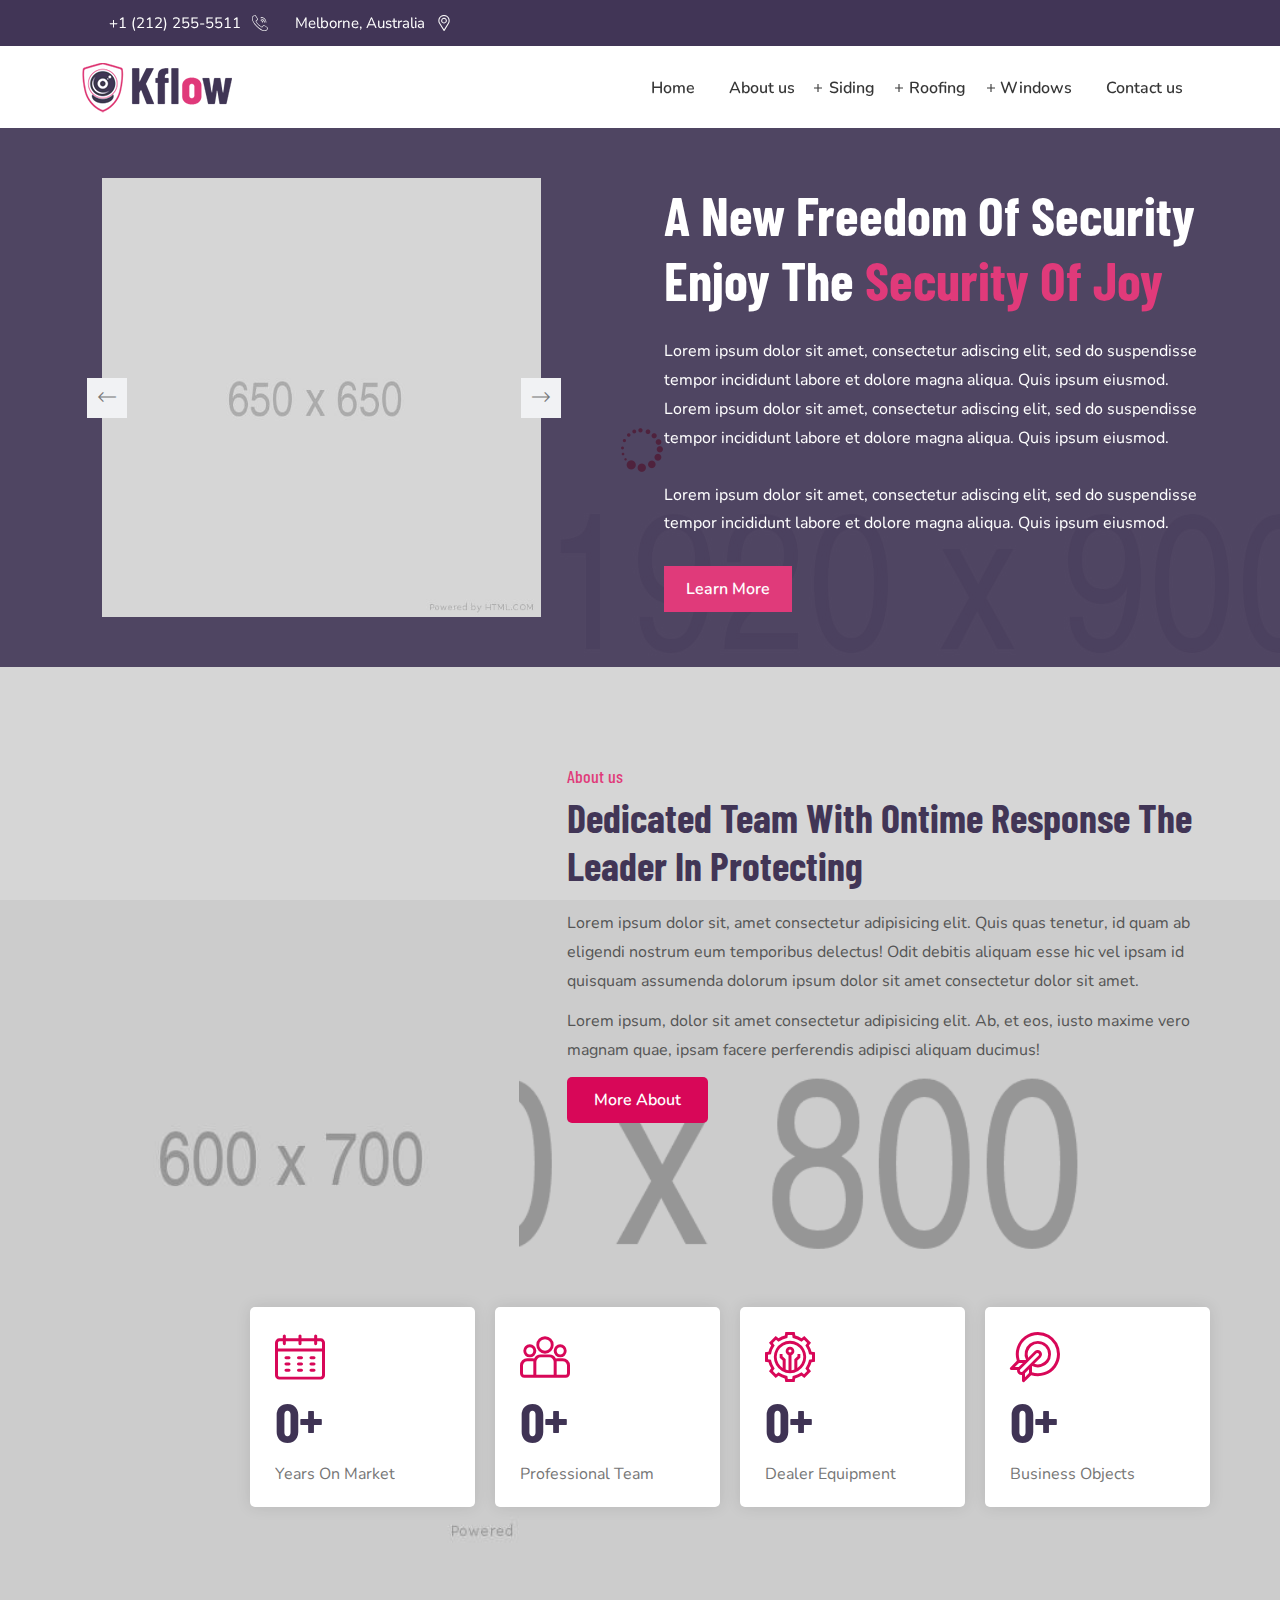
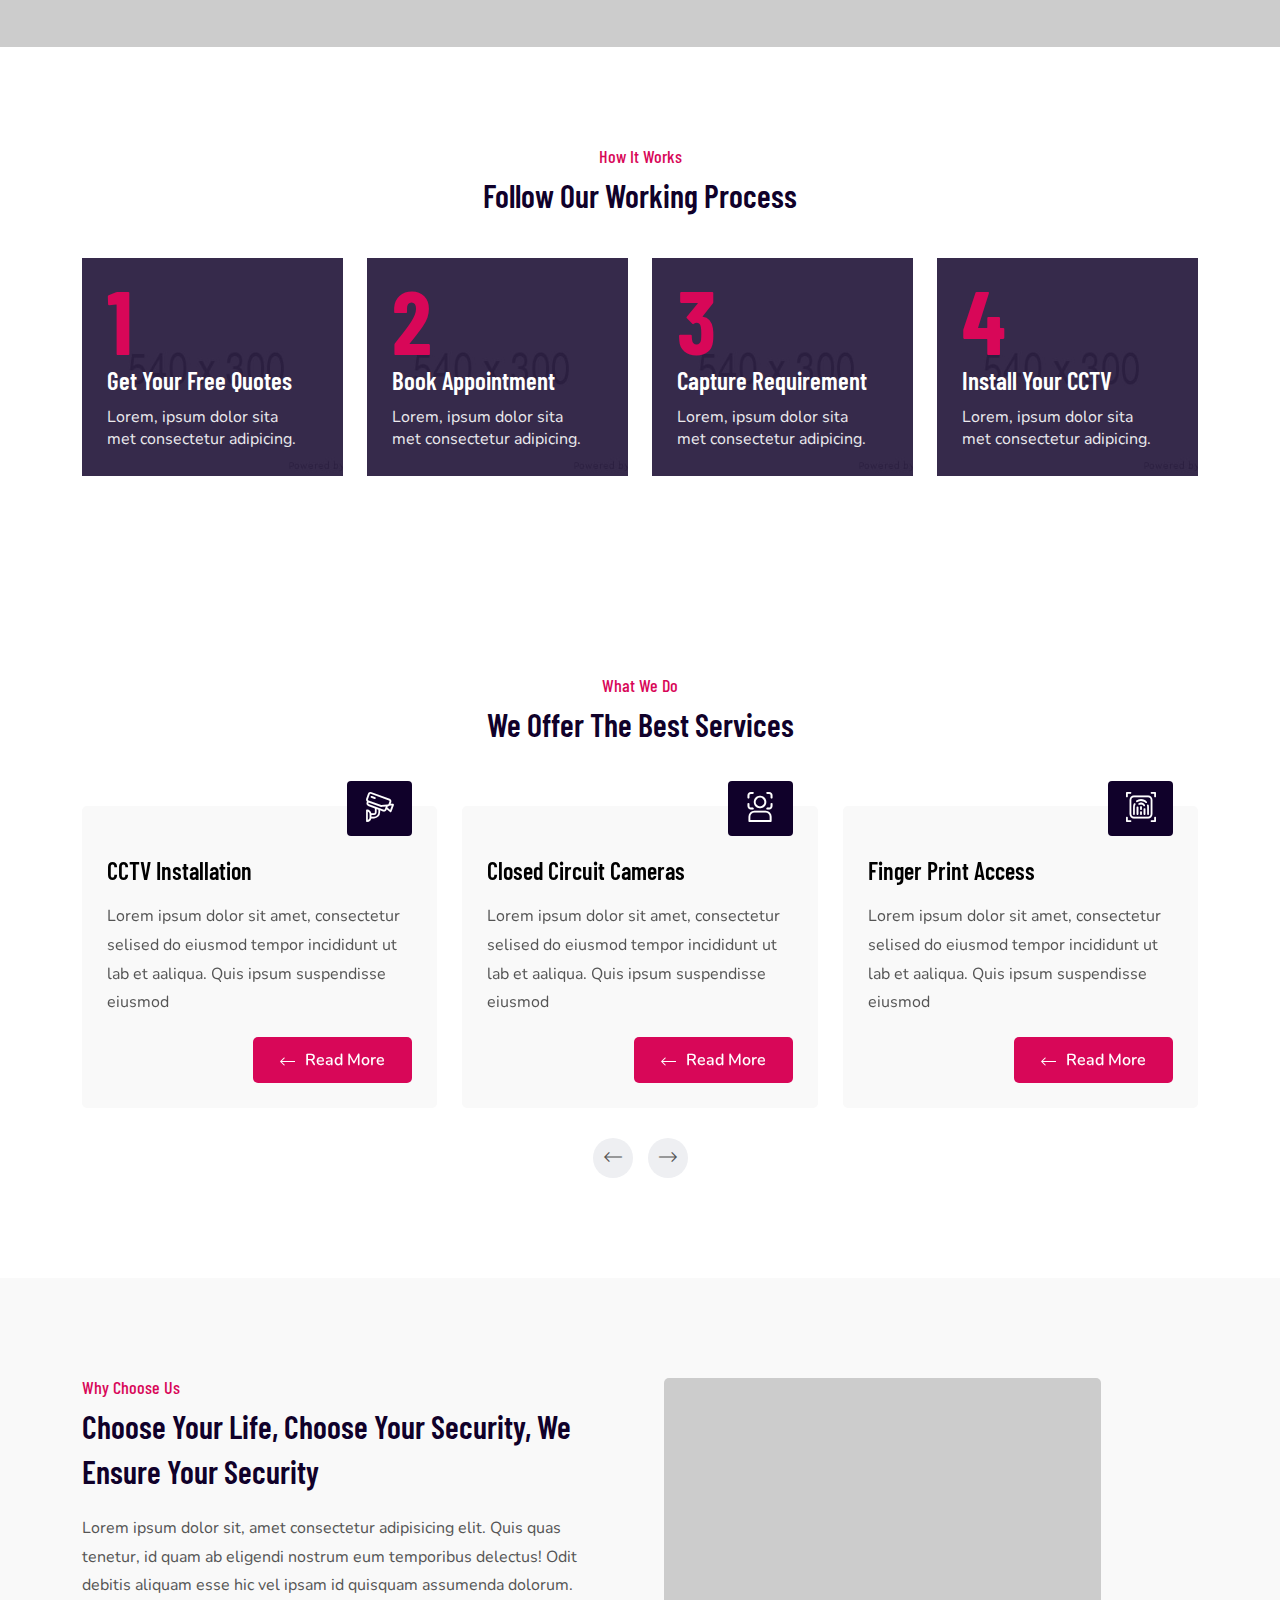
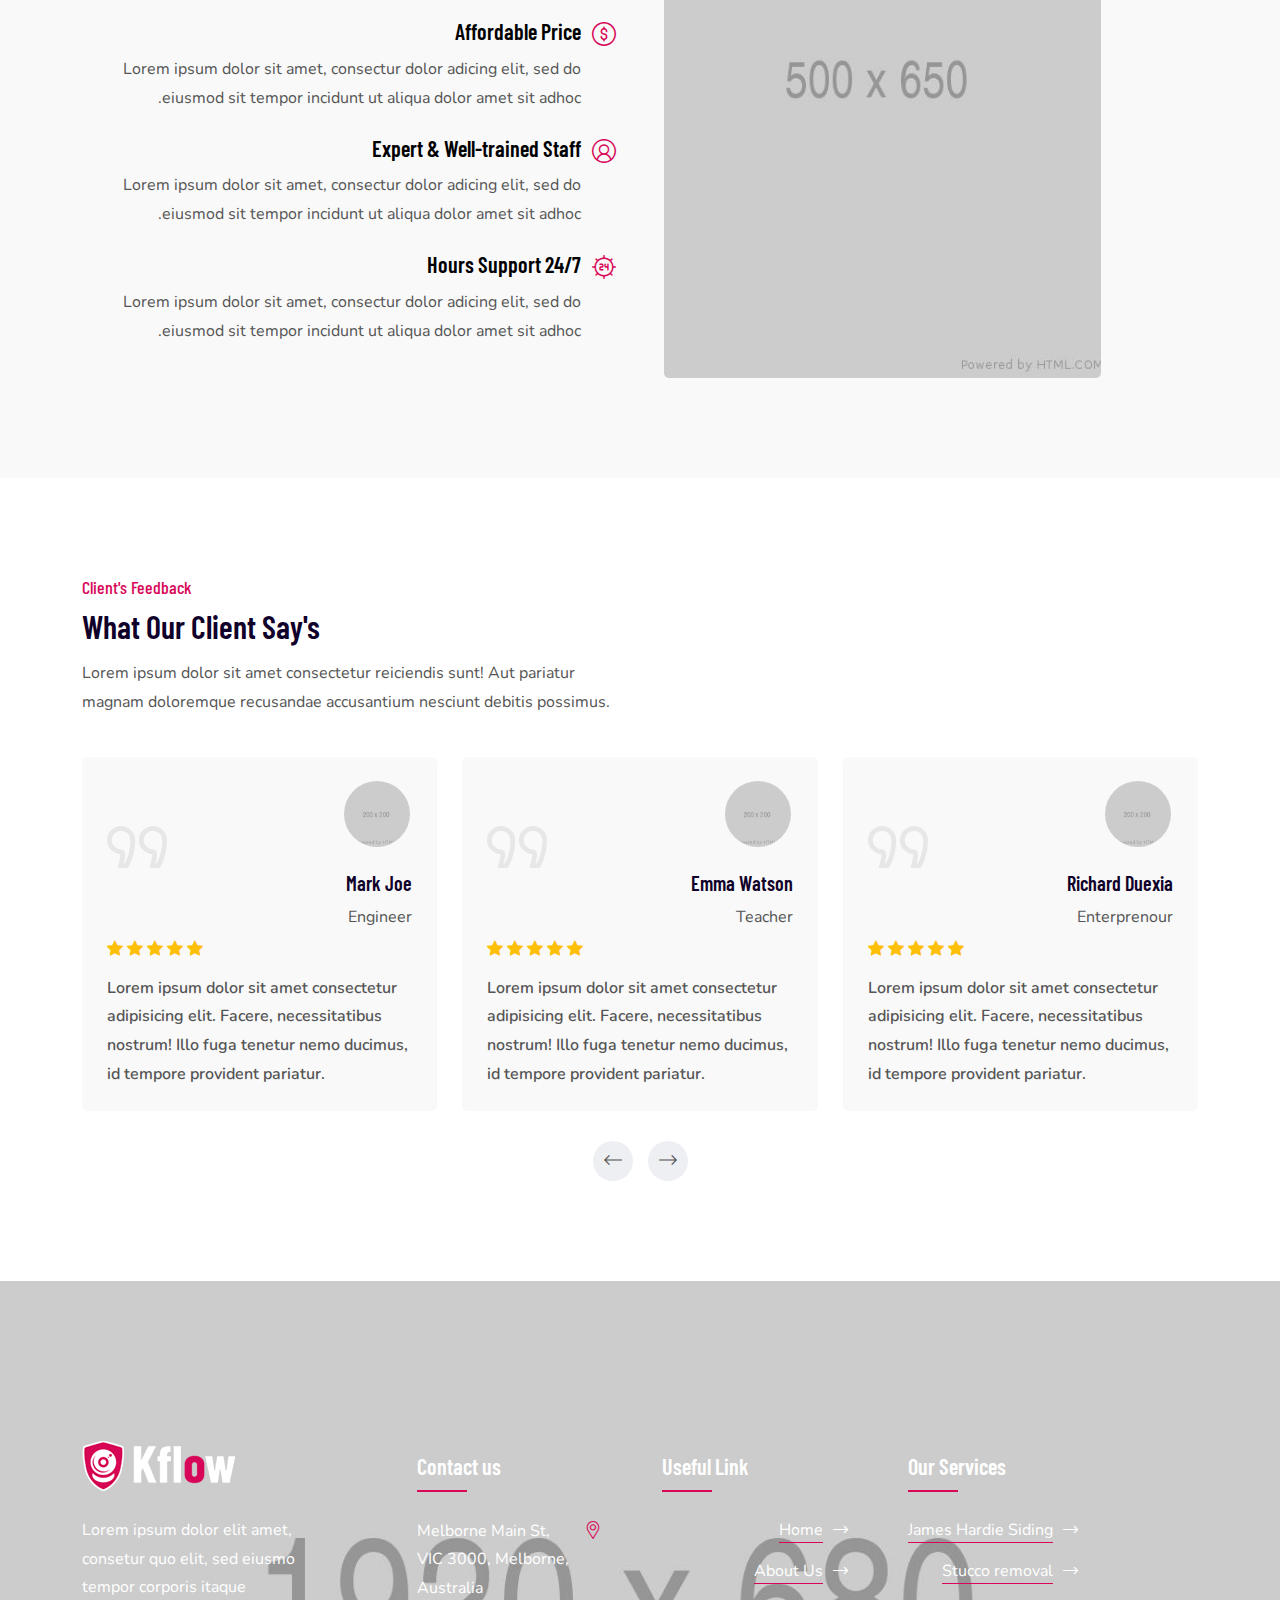
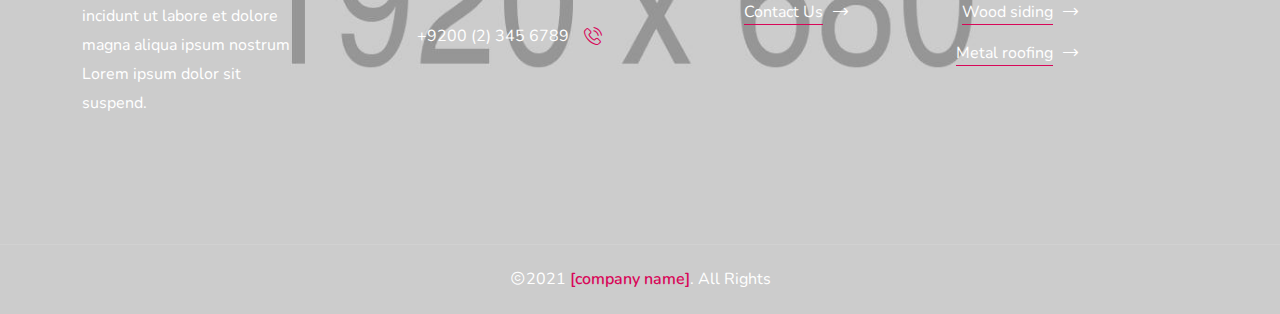
==== index.html @ 16242806 "ghddrb" ====
<!DOCTYPE html>
<html lang="ar" dir="ltl">

<head>
    <!-- Required meta tags -->
    <meta charset="utf-8">
    <meta name="viewport" content="width=device-width, initial-scale=1">
    <meta name="robots" content="noindex, nofollow" />
    <!-- Link of CSS files -->
    <link rel="stylesheet" href="assets/css/bootstrap.rtl.min.css">
    <link rel="stylesheet" href="assets/css/line-awesome.min.css">
    <link rel="stylesheet" href="assets/css/flaticon.css">
    <link rel="stylesheet" href="assets/css/owl.carousel.min.css">
    <link rel="stylesheet" href="assets/css/swiper-min.css">
    <link rel="stylesheet" href="assets/css/odometer.css">
    <link rel="stylesheet" href="assets/css/magnific-popup.css">
    <link rel="stylesheet" href="assets/css/fancybox.css">
    <link rel="stylesheet" href="assets/css/aos.css">
    <link rel="stylesheet" href="assets/css/style.css">
    <link rel="stylesheet" href="assets/css/header.css">
    <link rel="stylesheet" href="assets/css/responsive.css">
    <link rel="stylesheet" href="assets/css/rtl.css">
    <title>Kflow - Security & CCTV HTML Template</title>
    <link rel="icon" type="image/png" href="assets/img/favicon.png">
</head>

<body>
    <!--Preloader starts-->
    <div class="preloader js-preloader">
        <img src="assets/img/preloader.gif" alt="Image">
    </div>
    <!--Preloader ends-->

    <!-- page wrapper Start -->
    <div class="page-wrapper ">

        <!-- Header Section Start -->
        <header class="header-wrap style1">
            <div class="header-top bg-russian">
                <div class="container">
                    <div class="close-header-top xl-none">
                        <button type="button"><i class="las la-times"></i></button>
                    </div>
                    <div class="row align-items-center">
                        <div class="col-xl-6 col-lg-12">
                            <div class="header-top-left">
                                <div class="contact-item">

                                    <a href="tel:12122555511">+1 (212) 255-5511</a>
                                    <i class="flaticon-call"></i>
                                </div>
                                <div class="contact-item">

                                    <a href="mailto:contact@kflow.com">Melborne, Australia</a>
                                    <i class="flaticon-placeholder"></i>
                                </div>

                            </div>
                        </div>

                    </div>
                </div>
            </div>
            <div class="container ">
                <div class="header-bottom">
                    <div class="row align-items-center">
                        <div class="col-xl-2 col-lg-6 col-md-6 col-5">
                            <a href="index.html" class="logo"><img src="assets/img/logo.png" alt="Image"></a>
                        </div>
                        <div class="col-xl-10 col-lg-6 col-md-6 col-7">
                            <div class="header-bottom-right">
                                <div class="main-menu-wrap">
                                    <div class="menu-close xl-none">
                                        <a href="javascript:void(0)"><i class="las la-times"></i></a>
                                    </div>
                                    <div id="menu">
                                        <ul class="main-menu list-style">


                                            <li>
                                                <a href="index.html">Home</a>
                                            </li>
                                            <li>
                                                <a href="about_us.html">About us</a>
                                            </li>
                                            <li class="has-children">
                                                <a href="#">Siding</a>
                                                <ul class="sub-menu list-style">
                                                    <li>
                                                        <a href="james_hardie_siding.html">James Hardie Siding</a>
                                                    </li>
                                                    <li>
                                                        <a href="stucco_removal.html">Stucco removal</a>
                                                    </li>
                                                    <li>
                                                        <a href="wood_siding.html">Wood siding</a>
                                                    </li>

                                                </ul>
                                            </li>
                                            <li class="has-children">
                                                <a href="#">Roofing</a>
                                                <ul class="sub-menu list-style">
                                                    <li>
                                                        <a href="metal_roofing.html">Metal roofing</a>
                                                    </li>
                                                    <li>
                                                        <a href="asphalt_shingles_roofing.html">Asphalt shingles
                                                            roofing</a>
                                                    </li>
                                                    <li>
                                                        <a href="synthetic_slate_roofing.html">Synthetic slate
                                                            roofing</a>
                                                    </li>
                                                </ul>
                                            </li>
                                            <li class="has-children">
                                                <a href="#">Windows</a>
                                                <ul class="sub-menu list-style">
                                                    <li>
                                                        <a href="fiberglass_windows.html">Fiberglass windows</a>
                                                    </li>

                                                </ul>
                                            </li>




                                            <li>
                                                <a href="contact_us.html">Contact us</a>
                                            </li>



                                        </ul>
                                    </div>
                                </div>
                            </div>
                            <div class="mobile-bar-wrap">
                                <div class="mobile-menu xl-none">
                                    <a href="javascript:void(0)"><i class="las la-bars"></i></a>
                                </div>
                            </div>
                        </div>

                    </div>
                </div>
            </div>
        </header>
        <!-- Hero section start -->
        <section class="hero-wrap style2 hero-bg-2">
            <div class="overlay op-9 bg-russian"></div>
            <div class="container pos-rel">

                <div class="row gx-5 align-items-center">

                    <div class="col-lg-6">
                        <div class="hero-slider-two owl-carousel">
                            <div class="item">
                                <div class="hero-img">
                                    <img src="assets/img/hero/hero-slider-9.jpg" alt="Image">
                                </div>
                            </div>
                            <div class="item">
                                <div class="hero-img">
                                    <img src="assets/img/hero/hero-slider-11.jpg" alt="Image">
                                </div>
                            </div>
                            <div class="item">
                                <div class="hero-img">
                                    <img src="assets/img/hero/hero-slider-10.jpg" alt="Image">
                                </div>
                            </div>
                        </div>
                    </div>
                    <div class="col-lg-6">
                        <div class="hero-content">
                            <p class="slider" data-aos="fade-up" data-aos-duration="1000" data-aos-delay="500">A New Freedom Of
                                Security Enjoy The <span>Security Of Joy</span></p>
                            <p data-aos="fade-up" data-aos-duration="1000" data-aos-delay="800">
                            Lorem ipsum dolor sit amet, consectetur adiscing elit, sed do suspendisse tempor incididunt labore et dolore magna aliqua. Quis ipsum eiusmod. 
                            Lorem ipsum dolor sit amet, consectetur adiscing elit, sed do suspendisse tempor incididunt labore et dolore magna aliqua. Quis ipsum eiusmod. 
                            </p>
                            <p data-aos="fade-up" data-aos-duration="1000" data-aos-delay="800">
                                Lorem ipsum dolor sit amet, consectetur adiscing elit, sed do suspendisse tempor incididunt labore et dolore magna aliqua. Quis ipsum eiusmod. 
                                </p>
                            <a href="about.html" class="btn style1" data-aos="fade-up" data-aos-duration="1000"
                                data-aos-delay="1200"><span>Learn More</span> </a>
                        </div>
                    </div>
                </div>

            </div>
        </section>
        <!-- Hero section end -->

        <!-- About Section start -->
        <section class="about-wrap style3 ptb-100 bg-f about-bg-1">
            <div class="container pos-rel">
                <div class="row gx-5">
                    <div class="col-xl-5">
                        <div class="about-img-wrap">
                            <div class="about-img-5 bg-f"></div>
                        </div>
                    </div>
                    <div class="col-xl-7">
                        <div class="about-content">
                            <div class="content-title style1 mb-20">
                                <span>About us</span>
                                <h1>Dedicated Team With Ontime Response The Leader In Protecting</h1>
                            </div>
                            <p>Lorem ipsum dolor sit, amet consectetur adipisicing elit. Quis quas tenetur, id quam ab
                                eligendi nostrum eum temporibus delectus! Odit debitis aliquam esse hic vel ipsam id
                                quisquam assumenda dolorum ipsum dolor sit amet consectetur dolor sit amet.</p>
                            <p>Lorem ipsum, dolor sit amet consectetur adipisicing elit. Ab, et eos, iusto maxime vero
                                magnam quae, ipsam facere perferendis adipisci aliquam ducimus!</p>

                            <a href="about.html" class="btn style3"><span>More About</span> </a>
                        </div>
                    </div>
                </div>
                <div class="counter-box">
                    <div class="counter-card style2">
                        <span class="counter-icon "><i class="flaticon-calendar-2"></i></span>
                        <div class="counter-info">
                            <p class="number"><span class="odometer" data-count="16">00</span><span class="target">+</span> </p>
                            <p>Years On Market</p>
                        </div>
                    </div>
                    <div class="counter-card style2">
                        <span class="counter-icon bg-overlay"><i class="flaticon-group"></i></span>
                        <div class="counter-info">
                            <p class="number"><span class="odometer" data-count="120">00</span><span class="target">+</span> </p>
                            <p>Professional Team</p>
                        </div>
                    </div>
                    <div class="counter-card style2">
                        <span class="counter-icon bg-overlay"><i class="flaticon-technology"></i></span>
                        <div class="counter-info">
                            <p class="number"><span class="odometer" data-count="850">00</span><span class="target">+</span> </p>
                            <p>Dealer Equipment </p>
                        </div>
                    </div>
                    <div class="counter-card style2">
                        <span class="counter-icon bg-overlay"><i class="flaticon-target"></i></span>
                        <div class="counter-info">
                            <p class="number"><span class="odometer" data-count="600">00</span><span class="target">+</span> </p>
                            <p>Business Objects</p>
                        </div>
                    </div>
                </div>
            </div>
        </section>
        <!-- About Section end -->
        <!-- Process Section Start -->
        <section class="process-wrap pt-100 pb-75">
            <div class="container">
                <div class="section-title style1 text-center mb-40">
                    <span>How It Works</span>
                    <h2>Follow Our Working Process</h2>
                </div>
                <div class="row justify-content-center">
                    <div class="col-xl-3 col-lg-6 col-md-6">
                        <div class="process-card bg-f process-bg-1">
                            <span class="process-count">1</span>
                            <div class="process-info">
                                <h3>Get Your Free Quotes</h3>
                                <p>Lorem, ipsum dolor sita met consectetur adipicing.</p>
                            </div>
                        </div>
                    </div>
                    <div class="col-xl-3 col-lg-6 col-md-6">
                        <div class="process-card bg-f process-bg-2">
                            <span class="process-count">2</span>
                            <div class="process-info">
                                <h3>Book Appointment</h3>
                                <p>Lorem, ipsum dolor sita met consectetur adipicing.</p>
                            </div>
                        </div>
                    </div>
                    <div class="col-xl-3 col-lg-6 col-md-6">
                        <div class="process-card bg-f process-bg-3">
                            <span class="process-count">3</span>
                            <div class="process-info">
                                <h3>Capture Requirement</h3>
                                <p>Lorem, ipsum dolor sita met consectetur adipicing.</p>
                            </div>
                        </div>
                    </div>
                    <div class="col-xl-3 col-lg-6 col-md-6">
                        <div class="process-card bg-f process-bg-4">
                            <span class="process-count">4</span>
                            <div class="process-info">
                                <h3>Install Your CCTV</h3>
                                <p>Lorem, ipsum dolor sita met consectetur adipicing.</p>
                            </div>
                        </div>
                    </div>
                </div>
            </div>
        </section>
        <!-- Process Section End -->
        <!-- Service  Section Start -->
        <section class="service-wrap ptb-100">
            <div class="container">
                <div class="section-title style1 text-center mb-10">
                    <span>What We Do</span>
                    <h2>We Offer The Best Services</h2>
                </div>
                <div class="row justify-content-center">
                    <div class="col-md-12">
                        <div class="service-slider-three owl-carousel">
                            <div class="item">
                                <div class="service-card style3">
                                    <div class="service-info">
                                        <span class="service-icon">
                                            <i class="flaticon-finger-print"></i>
                                        </span>
                                        <h3 class="service-title"><a href="service-details.html">Finger Print
                                                Access</a></h3>
                                        <p>Lorem ipsum dolor sit amet, consectetur selised do eiusmod tempor
                                            incididunt ut lab
                                            et aaliqua. Quis ipsum suspendisse eiusmod</p>
                                        <a href="service-details.html" class="btn style3"><span>Read More</span> <i
                                                class="flaticon-left-arrow-3"></i></a>
                                    </div>
                                </div>
                            </div>
                            <div class="item">
                                <div class="service-card style3">
                                    <div class="service-info">
                                        <span class="service-icon">
                                            <i class="flaticon-face"></i>
                                        </span>
                                        <h3 class="service-title"><a href="service-details.html">Closed Circuit
                                                Cameras</a></h3>
                                        <p>Lorem ipsum dolor sit amet, consectetur selised do eiusmod tempor incididunt
                                            ut lab
                                            et aaliqua. Quis ipsum suspendisse eiusmod</p>
                                        <a href="service-details.html" class="btn style3"><span>Read More</span> <i
                                                class="flaticon-left-arrow-3"></i></a>
                                    </div>
                                </div>
                            </div>
                            <div class="item">
                                <div class="service-card style3">
                                    <div class="service-info">
                                        <span class="service-icon">
                                            <i class="flaticon-cctv"></i>
                                        </span>
                                        <h3 class="service-title"><a href="service-details.html">CCTV Installation</a>
                                        </h3>
                                        <p>Lorem ipsum dolor sit amet, consectetur selised do eiusmod tempor incididunt
                                            ut lab
                                            et aaliqua. Quis ipsum suspendisse eiusmod</p>
                                        <a href="service-details.html" class="btn style3"><span>Read More</span> <i
                                                class="flaticon-left-arrow-3"></i></a>
                                    </div>
                                </div>
                            </div>
                            <div class="item">
                                <div class="service-card style3">
                                    <div class="service-info">
                                        <span class="service-icon">
                                            <i class="flaticon-home-1"></i>
                                        </span>
                                        <h3 class="service-title"><a href="service-details.html">Smart Home System</a>
                                        </h3>
                                        <p>Lorem ipsum dolor sit amet, consectetur selised do eiusmod tempor
                                            incididunt
                                            ut lab
                                            et aaliqua. Quis ipsum suspendisse.</p>
                                        <a href="service-details.html" class="btn style3"><span>Read More</span> <i
                                                class="flaticon-left-arrow-3"></i></a>
                                    </div>
                                </div>
                            </div>
                            <div class="item">
                                <div class="service-card style3">
                                    <div class="service-info">
                                        <span class="service-icon">
                                            <i class="flaticon-shield"></i>
                                        </span>
                                        <h3 class="service-title"><a href="service-details.html">Security
                                                Consulting</a>
                                        </h3>
                                        <p>Lorem ipsum dolor sit amet, consectetur selised do eiusmod tempor
                                            incididunt
                                            ut lab
                                            et aaliqua. Quis ipsum suspendisse.</p>
                                        <a href="service-details.html" class="btn style3"><span>Read More</span> <i
                                                class="flaticon-left-arrow-3"></i></a>
                                    </div>
                                </div>
                            </div>
                            <div class="item">
                                <div class="service-card style3">
                                    <div class="service-info">
                                        <span class="service-icon">
                                            <i class="flaticon-analytics"></i>
                                        </span>
                                        <h3 class="service-title"><a href="service-details.html">Video Analytics
                                                System</a>
                                        </h3>
                                        <p>Lorem ipsum dolor sit amet, consectetur selised do eiusmod tempor
                                            incididunt
                                            ut lab
                                            et aaliqua. Quis ipsum suspendisse.</p>
                                        <a href="service-details.html" class="btn style3"><span>Read More</span> <i
                                                class="flaticon-left-arrow-3"></i></a>
                                    </div>
                                </div>
                            </div>
                        </div>
                    </div>
                </div>
            </div>
        </section>
        <!-- Service  Section End -->



        <!-- Why Choose Us  section start -->
        <section class="why-choose-wrap style3 ptb-100 bg-albastor">
            <div class="container pos-rel">
                <div class="row gx-5 ">
                    <div class="col-xl-6">
                        <div class="wh-content">
                            <div class="content-title style1 mb-20">
                                <span>Why Choose Us</span>
                                <h2>Choose Your Life, Choose Your Security, We Ensure Your Security</h2>
                            </div>
                            <p>Lorem ipsum dolor sit, amet consectetur adipisicing elit. Quis quas tenetur, id quam ab
                                eligendi nostrum eum temporibus delectus! Odit debitis aliquam esse hic vel ipsam id
                                quisquam assumenda dolorum.</p>
                            <ul class="feature-list style1 list-style">
                                <li><span><i class="flaticon-dollar"></i></span>
                                    <h3><a href="pricing-plan.html">Affordable Price</a></h3>
                                    <p>Lorem ipsum dolor sit amet, consectur dolor adicing elit, sed do eiusmod sit
                                        tempor
                                        incidunt ut aliqua dolor amet sit adhoc.</p>
                                </li>
                                <li><span><i class="flaticon-user-3"></i></span>
                                    <h3><a href="team.html">Expert &amp; Well-trained Staff</a></h3>
                                    <p>Lorem ipsum dolor sit amet, consectur dolor adicing elit, sed do eiusmod sit
                                        tempor
                                        incidunt ut aliqua dolor amet sit adhoc.</p>
                                </li>
                                <li><span><i class="flaticon-support-1"></i></span>
                                    <h3><a href="contact.html">24/7 Hours Support</a></h3>
                                    <p>Lorem ipsum dolor sit amet, consectur dolor adicing elit, sed do eiusmod sit
                                        tempor
                                        incidunt ut aliqua dolor amet sit adhoc.</p>
                                </li>
                            </ul>
                        </div>
                    </div>
                    <div class="col-xl-5 ">
                        <div class="wh-img-wrap">
                            <div class="wh-img-5 bg-f"></div>
                        </div>
                    </div>
                </div>

            </div>
        </section>
        <!-- Why Choose Us  section end -->





        <!-- Testimonial-section start -->
        <section class="testimonial-wrap ptb-100">
            <div class="container">
                <div class="row align-items-end mb-40">
                    <div class="col-xl-6 col-lg-8 col-md-8">
                        <div class="section-title style1  ">
                            <span>Client's Feedback</span>
                            <h2>What Our Client Say's</h2>
                            <p>Lorem ipsum dolor sit amet consectetur reiciendis sunt! Aut
                                pariatur magnam doloremque recusandae accusantium nesciunt debitis possimus.</p>
                        </div>
                    </div>

                </div>
                <div class="row">
                    <div class="col-md-12">
                        <div class="testimonial-slider-three owl-carousel">
                            <div class="item">
                                <div class="testimonial-item style3">
                                    <span class="quote-icon"><i class="flaticon-right-quote"></i></span>
                                    <div class="client-img">
                                        <img src="assets/img/testimonials/client-1.jpg" alt="Image">
                                    </div>
                                    <div class="client-info">
                                        <p>Richard Duexia</p>
                                        <span>Enterprenour</span>
                                        <ul class="ratings list-style">
                                            <li><i class="flaticon-star-1"></i></li>
                                            <li><i class="flaticon-star-1"></i></li>
                                            <li><i class="flaticon-star-1"></i></li>
                                            <li><i class="flaticon-star-1"></i></li>
                                            <li><i class="flaticon-star-1"></i></li>
                                        </ul>
                                    </div>
                                    <p class="client-quote">Lorem ipsum dolor sit amet consectetur adipisicing elit.
                                        Facere, necessitatibus nostrum! Illo fuga tenetur nemo ducimus, id tempore
                                        provident pariatur.</p>
                                </div>
                            </div>
                            <div class="item">
                                <div class="testimonial-item style3">
                                    <span class="quote-icon"><i class="flaticon-right-quote"></i></span>
                                    <div class="client-img">
                                        <img src="assets/img/testimonials/client-2.jpg" alt="Image">
                                    </div>
                                    <div class="client-info">
                                        <p>Emma Watson</p>
                                        <span>Teacher</span>
                                        <ul class="ratings list-style">
                                            <li><i class="flaticon-star-1"></i></li>
                                            <li><i class="flaticon-star-1"></i></li>
                                            <li><i class="flaticon-star-1"></i></li>
                                            <li><i class="flaticon-star-1"></i></li>
                                            <li><i class="flaticon-star-1"></i></li>
                                        </ul>
                                    </div>
                                    <p class="client-quote">Lorem ipsum dolor sit amet consectetur adipisicing elit.
                                        Facere, necessitatibus nostrum! Illo fuga tenetur nemo ducimus, id tempore
                                        provident pariatur.</p>
                                </div>
                            </div>
                            <div class="item">
                                <div class="testimonial-item style3">
                                    <span class="quote-icon"><i class="flaticon-right-quote"></i></span>
                                    <div class="client-img">
                                        <img src="assets/img/testimonials/client-3.jpg" alt="Image">
                                    </div>
                                    <div class="client-info">
                                        <p>Mark Joe</p>
                                        <span>Engineer</span>
                                        <ul class="ratings list-style">
                                            <li><i class="flaticon-star-1"></i></li>
                                            <li><i class="flaticon-star-1"></i></li>
                                            <li><i class="flaticon-star-1"></i></li>
                                            <li><i class="flaticon-star-1"></i></li>
                                            <li><i class="flaticon-star-1"></i></li>
                                        </ul>
                                    </div>
                                    <p class="client-quote">Lorem ipsum dolor sit amet consectetur adipisicing elit.
                                        Facere, necessitatibus nostrum! Illo fuga tenetur nemo ducimus, id tempore
                                        provident pariatur.</p>
                                </div>
                            </div>
                            <div class="item">
                                <div class="testimonial-item style3">
                                    <span class="quote-icon"><i class="flaticon-right-quote"></i></span>
                                    <div class="client-img">
                                        <img src="assets/img/testimonials/client-4.jpg" alt="Image">
                                    </div>
                                    <div class="client-info">
                                        <p>Liaya Duexia</p>
                                        <span>Housewife</span>
                                        <ul class="ratings list-style">
                                            <li><i class="flaticon-star-1"></i></li>
                                            <li><i class="flaticon-star-1"></i></li>
                                            <li><i class="flaticon-star-1"></i></li>
                                            <li><i class="flaticon-star-1"></i></li>
                                            <li><i class="flaticon-star-1"></i></li>
                                        </ul>
                                    </div>
                                    <p class="client-quote">Lorem ipsum dolor sit amet consectetur adipisicing elit.
                                        Facere, necessitatibus nostrum! Illo fuga tenetur nemo ducimus, id tempore
                                        provident pariatur.</p>
                                </div>
                            </div>
                            <div class="item">
                                <div class="testimonial-item style3">
                                    <span class="quote-icon"><i class="flaticon-right-quote"></i></span>
                                    <div class="client-img">
                                        <img src="assets/img/testimonials/client-5.jpg" alt="Image">
                                    </div>
                                    <div class="client-info">
                                        <p>Robin Wilson</p>
                                        <span>Engineer</span>
                                        <ul class="ratings list-style">
                                            <li><i class="flaticon-star-1"></i></li>
                                            <li><i class="flaticon-star-1"></i></li>
                                            <li><i class="flaticon-star-1"></i></li>
                                            <li><i class="flaticon-star-1"></i></li>
                                            <li><i class="flaticon-star-1"></i></li>
                                        </ul>
                                    </div>
                                    <p class="client-quote">Lorem ipsum dolor sit amet consectetur adipisicing elit.
                                        Facere, necessitatibus nostrum! Illo fuga tenetur nemo ducimus, id tempore
                                        provident pariatur.</p>
                                </div>
                            </div>
                            <div class="item">
                                <div class="testimonial-item style3">
                                    <span class="quote-icon"><i class="flaticon-right-quote"></i></span>
                                    <div class="client-img">
                                        <img src="assets/img/testimonials/client-4.jpg" alt="Image">
                                    </div>
                                    <div class="client-info">
                                        <p>Liaya Duexia</p>
                                        <span>Beautician</span>
                                        <ul class="ratings list-style">
                                            <li><i class="flaticon-star-1"></i></li>
                                            <li><i class="flaticon-star-1"></i></li>
                                            <li><i class="flaticon-star-1"></i></li>
                                            <li><i class="flaticon-star-1"></i></li>
                                            <li><i class="flaticon-star-1"></i></li>
                                        </ul>
                                    </div>
                                    <p class="client-quote">Lorem ipsum dolor sit amet consectetur adipisicing elit.
                                        Facere, necessitatibus nostrum! Illo fuga tenetur nemo ducimus, id tempore
                                        provident pariatur.</p>
                                </div>
                            </div>
                        </div>
                    </div>
                </div>
            </div>
        </section>
        <!-- Testimonial-section end -->







            <!-- Footer Section Start -->
            <footer class="footer-wrap bg-f footer-bg-1">
                <div class="footer-top pb-70">
                    <div class="container">
                        <div class="row">
                            <div class="col-md-12">
                                <div class="footer-widget-wrap">
                                    <div class="footer-widget">
                                        <a href="index.html" class="footer-logo"><img src="assets/img/logo-white.png"
                                                alt="Image"></a>
                                        <p class="comp-desc">
                                            Lorem ipsum dolor elit amet, consetur quo elit, sed eiusmo tempor corporis
                                            itaque incidunt ut labore et dolore magna aliqua ipsum nostrum Lorem ipsum
                                            dolor
                                            sit suspend.
                                        </p>

                                    </div>
                                    <div class="footer-widget">
                                        <h4 class="footer-widget-title">Contact us</h4>
                                        <div class="contact-item">
                                            <i class="flaticon-placeholder"></i>
                                            <p>Melborne Main St, VIC 3000, Melborne, Australia</p>
                                        </div>

                                        <div class="contact-item">
                                            <i class="flaticon-phone-call"></i>
                                            <a href="tel:920023456789">+9200 (2) 345 6789</a>
                                        </div>
                                    </div>
                                    <div class="footer-widget">
                                        <h4 class="footer-widget-title">Useful Link</h4>
                                        <ul class="footer-menu list-style">
                                            <li><a href="index.html" target="_blank"><i
                                                class="flaticon-right-arrow-1"></i>Home</a></li>
                                            <li><a href="about_us.html" target="_blank"><i
                                                        class="flaticon-right-arrow-1"></i>About Us</a></li>
                                            <li><a href="contact_us.html" target="_blank"><i
                                                        class="flaticon-right-arrow-1"></i>Contact Us</a></li>
                                        </ul>
                                    </div>
                                    <div class="footer-widget">
                                        <h4 class="footer-widget-title">Our Services</h4>
                                        <ul class="footer-menu list-style float-end">
                                            <li><a href="james_hardie_siding.html" target="_blank"><i
                                                        class="flaticon-right-arrow-1"></i>James Hardie Siding</a></li>
                                            <li><a href="stucco_removal.html" target="_blank"><i
                                                        class="flaticon-right-arrow-1"></i>Stucco removal</a></li>
                                            <li><a href="wood_siding.html" target="_blank"><i
                                                        class="flaticon-right-arrow-1"></i>Wood siding</a></li>
                                            <li><a href="metal_roofing.html" target="_blank"><i
                                                        class="flaticon-right-arrow-1"></i>Metal roofing</a></li>
                                        </ul>
                                    </div>


                                </div>
                            </div>
                        </div>
                    </div>
                </div>
                <div class="footer-bottom">
                    <div class="copyright">
                        <p><span class="las la-copyright"></span>2021 <a href="index.html">[company name]</a>. All Rights
                    </div>
                </div>
            </footer>
            <!-- Footer Section End -->

    </div>
    <!-- Page wrapper End -->

    <!-- Back-to-top button Start -->
    <a href="javascript:void(0)" class="back-to-top"><i class="las la-arrow-up"></i></a>
    <!-- Back-to-top button End -->

    <!-- Link of JS files -->
    <script src="assets/js/jquery.min.js"></script>
    <script src="assets/js/bootstrap.min.js"></script>
    <script src="assets/js/form-validator.min.js"></script>
    <script src="assets/js/contact-form-script.js"></script>
    <script src="assets/js/aos.js"></script>
    <script src="assets/js/owl.carousel.min.js"></script>
    <script src="assets/js/owl-carousel-thumb.min.js"></script>
    <script src="assets/js/swiper-min.js"></script>
    <script src="assets/js/jquery-magnific-popup.js"></script>
    <script src="assets/js/fancybox.js"></script>
    <script src="assets/js/jquery.appear.js"></script>
    <script src="assets/js/odometer.min.js"></script>
    <script src="assets/js/main.js"></script>
</body>

</html>
---- assets/css/line-awesome.min.css ----
.la,.lab,.lad,.lal,.lar,.las{-moz-osx-font-smoothing:grayscale;-webkit-font-smoothing:antialiased;display:inline-block;font-style:normal;font-variant:normal;text-rendering:auto;line-height:1}.la-lg{font-size:1.33333em;line-height:.75em;vertical-align:-.0667em}.la-xs{font-size:.75em}.la-sm{font-size:.875em}.la-1x{font-size:1em}.la-2x{font-size:2em}.la-3x{font-size:3em}.la-4x{font-size:4em}.la-5x{font-size:5em}.la-6x{font-size:6em}.la-7x{font-size:7em}.la-8x{font-size:8em}.la-9x{font-size:9em}.la-10x{font-size:10em}.la-fw{text-align:center;width:1.25em}.la-ul{list-style-type:none;margin-left:2.5em;padding-left:0}.la-ul>li{position:relative}.la-li{left:-2em;position:absolute;text-align:center;width:2em;line-height:inherit}.la-border{border:solid .08em #eee;border-radius:.1em;padding:.2em .25em .15em}.la-pull-left{float:left}.la-pull-right{float:right}.la.la-pull-left,.lab.la-pull-left,.lal.la-pull-left,.lar.la-pull-left,.las.la-pull-left{margin-right:.3em}.la.la-pull-right,.lab.la-pull-right,.lal.la-pull-right,.lar.la-pull-right,.las.la-pull-right{margin-left:.3em}.la-spin{-webkit-animation:la-spin 2s infinite linear;animation:la-spin 2s infinite linear}.la-pulse{-webkit-animation:la-spin 1s infinite steps(8);animation:la-spin 1s infinite steps(8)}@-webkit-keyframes la-spin{0%{-webkit-transform:rotate(0);transform:rotate(0)}100%{-webkit-transform:rotate(360deg);transform:rotate(360deg)}}@keyframes la-spin{0%{-webkit-transform:rotate(0);transform:rotate(0)}100%{-webkit-transform:rotate(360deg);transform:rotate(360deg)}}.la-rotate-90{-webkit-transform:rotate(90deg);transform:rotate(90deg)}.la-rotate-180{-webkit-transform:rotate(180deg);transform:rotate(180deg)}.la-rotate-270{-webkit-transform:rotate(270deg);transform:rotate(270deg)}.la-flip-horizontal{-webkit-transform:scale(-1,1);transform:scale(-1,1)}.la-flip-vertical{-webkit-transform:scale(1,-1);transform:scale(1,-1)}.la-flip-both,.la-flip-horizontal.la-flip-vertical{-webkit-transform:scale(-1,-1);transform:scale(-1,-1)}:root .la-flip-both,:root .la-flip-horizontal,:root .la-flip-vertical,:root .la-rotate-180,:root .la-rotate-270,:root .la-rotate-90{-webkit-filter:none;filter:none}.la-stack{display:inline-block;height:2em;line-height:2em;position:relative;vertical-align:middle;width:2.5em}.la-stack-1x,.la-stack-2x{left:0;position:absolute;text-align:center;width:100%}.la-stack-1x{line-height:inherit}.la-stack-2x{font-size:2em}.la-inverse{color:#fff}.la-500px:before{content:"\f26e"}.la-accessible-icon:before{content:"\f368"}.la-accusoft:before{content:"\f369"}.la-acquisitions-incorporated:before{content:"\f6af"}.la-ad:before{content:"\f641"}.la-address-book:before{content:"\f2b9"}.la-address-card:before{content:"\f2bb"}.la-adjust:before{content:"\f042"}.la-adn:before{content:"\f170"}.la-adobe:before{content:"\f778"}.la-adversal:before{content:"\f36a"}.la-affiliatetheme:before{content:"\f36b"}.la-air-freshener:before{content:"\f5d0"}.la-airbnb:before{content:"\f834"}.la-algolia:before{content:"\f36c"}.la-align-center:before{content:"\f037"}.la-align-justify:before{content:"\f039"}.la-align-left:before{content:"\f036"}.la-align-right:before{content:"\f038"}.la-alipay:before{content:"\f642"}.la-allergies:before{content:"\f461"}.la-amazon:before{content:"\f270"}.la-amazon-pay:before{content:"\f42c"}.la-ambulance:before{content:"\f0f9"}.la-american-sign-language-interpreting:before{content:"\f2a3"}.la-amilia:before{content:"\f36d"}.la-anchor:before{content:"\f13d"}.la-android:before{content:"\f17b"}.la-angellist:before{content:"\f209"}.la-angle-double-down:before{content:"\f103"}.la-angle-double-left:before{content:"\f100"}.la-angle-double-right:before{content:"\f101"}.la-angle-double-up:before{content:"\f102"}.la-angle-down:before{content:"\f107"}.la-angle-left:before{content:"\f104"}.la-angle-right:before{content:"\f105"}.la-angle-up:before{content:"\f106"}.la-angry:before{content:"\f556"}.la-angrycreative:before{content:"\f36e"}.la-angular:before{content:"\f420"}.la-ankh:before{content:"\f644"}.la-app-store:before{content:"\f36f"}.la-app-store-ios:before{content:"\f370"}.la-apper:before{content:"\f371"}.la-apple:before{content:"\f179"}.la-apple-alt:before{content:"\f5d1"}.la-apple-pay:before{content:"\f415"}.la-archive:before{content:"\f187"}.la-archway:before{content:"\f557"}.la-arrow-alt-circle-down:before{content:"\f358"}.la-arrow-alt-circle-left:before{content:"\f359"}.la-arrow-alt-circle-right:before{content:"\f35a"}.la-arrow-alt-circle-up:before{content:"\f35b"}.la-arrow-circle-down:before{content:"\f0ab"}.la-arrow-circle-left:before{content:"\f0a8"}.la-arrow-circle-right:before{content:"\f0a9"}.la-arrow-circle-up:before{content:"\f0aa"}.la-arrow-down:before{content:"\f063"}.la-arrow-left:before{content:"\f060"}.la-arrow-right:before{content:"\f061"}.la-arrow-up:before{content:"\f062"}.la-arrows-alt:before{content:"\f0b2"}.la-arrows-alt-h:before{content:"\f337"}.la-arrows-alt-v:before{content:"\f338"}.la-artstation:before{content:"\f77a"}.la-assistive-listening-systems:before{content:"\f2a2"}.la-asterisk:before{content:"\f069"}.la-asymmetrik:before{content:"\f372"}.la-at:before{content:"\f1fa"}.la-atlas:before{content:"\f558"}.la-atlassian:before{content:"\f77b"}.la-atom:before{content:"\f5d2"}.la-audible:before{content:"\f373"}.la-audio-description:before{content:"\f29e"}.la-autoprefixer:before{content:"\f41c"}.la-avianex:before{content:"\f374"}.la-aviato:before{content:"\f421"}.la-award:before{content:"\f559"}.la-aws:before{content:"\f375"}.la-baby:before{content:"\f77c"}.la-baby-carriage:before{content:"\f77d"}.la-backspace:before{content:"\f55a"}.la-backward:before{content:"\f04a"}.la-bacon:before{content:"\f7e5"}.la-balance-scale:before{content:"\f24e"}.la-balance-scale-left:before{content:"\f515"}.la-balance-scale-right:before{content:"\f516"}.la-ban:before{content:"\f05e"}.la-band-aid:before{content:"\f462"}.la-bandcamp:before{content:"\f2d5"}.la-barcode:before{content:"\f02a"}.la-bars:before{content:"\f0c9"}.la-baseball-ball:before{content:"\f433"}.la-basketball-ball:before{content:"\f434"}.la-bath:before{content:"\f2cd"}.la-battery-empty:before{content:"\f244"}.la-battery-full:before{content:"\f240"}.la-battery-half:before{content:"\f242"}.la-battery-quarter:before{content:"\f243"}.la-battery-three-quarters:before{content:"\f241"}.la-battle-net:before{content:"\f835"}.la-bed:before{content:"\f236"}.la-beer:before{content:"\f0fc"}.la-behance:before{content:"\f1b4"}.la-behance-square:before{content:"\f1b5"}.la-bell:before{content:"\f0f3"}.la-bell-slash:before{content:"\f1f6"}.la-bezier-curve:before{content:"\f55b"}.la-bible:before{content:"\f647"}.la-bicycle:before{content:"\f206"}.la-biking:before{content:"\f84a"}.la-bimobject:before{content:"\f378"}.la-binoculars:before{content:"\f1e5"}.la-biohazard:before{content:"\f780"}.la-birthday-cake:before{content:"\f1fd"}.la-bitbucket:before{content:"\f171"}.la-bitcoin:before{content:"\f379"}.la-bity:before{content:"\f37a"}.la-black-tie:before{content:"\f27e"}.la-blackberry:before{content:"\f37b"}.la-blender:before{content:"\f517"}.la-blender-phone:before{content:"\f6b6"}.la-blind:before{content:"\f29d"}.la-blog:before{content:"\f781"}.la-blogger:before{content:"\f37c"}.la-blogger-b:before{content:"\f37d"}.la-bluetooth:before{content:"\f293"}.la-bluetooth-b:before{content:"\f294"}.la-bold:before{content:"\f032"}.la-bolt:before{content:"\f0e7"}.la-bomb:before{content:"\f1e2"}.la-bone:before{content:"\f5d7"}.la-bong:before{content:"\f55c"}.la-book:before{content:"\f02d"}.la-book-dead:before{content:"\f6b7"}.la-book-medical:before{content:"\f7e6"}.la-book-open:before{content:"\f518"}.la-book-reader:before{content:"\f5da"}.la-bookmark:before{content:"\f02e"}.la-bootstrap:before{content:"\f836"}.la-border-all:before{content:"\f84c"}.la-border-none:before{content:"\f850"}.la-border-style:before{content:"\f853"}.la-bowling-ball:before{content:"\f436"}.la-box:before{content:"\f466"}.la-box-open:before{content:"\f49e"}.la-boxes:before{content:"\f468"}.la-braille:before{content:"\f2a1"}.la-brain:before{content:"\f5dc"}.la-bread-slice:before{content:"\f7ec"}.la-briefcase:before{content:"\f0b1"}.la-briefcase-medical:before{content:"\f469"}.la-broadcast-tower:before{content:"\f519"}.la-broom:before{content:"\f51a"}.la-brush:before{content:"\f55d"}.la-btc:before{content:"\f15a"}.la-buffer:before{content:"\f837"}.la-bug:before{content:"\f188"}.la-building:before{content:"\f1ad"}.la-bullhorn:before{content:"\f0a1"}.la-bullseye:before{content:"\f140"}.la-burn:before{content:"\f46a"}.la-buromobelexperte:before{content:"\f37f"}.la-bus:before{content:"\f207"}.la-bus-alt:before{content:"\f55e"}.la-business-time:before{content:"\f64a"}.la-buy-n-large:before{content:"\f8a6"}.la-buysellads:before{content:"\f20d"}.la-calculator:before{content:"\f1ec"}.la-calendar:before{content:"\f133"}.la-calendar-alt:before{content:"\f073"}.la-calendar-check:before{content:"\f274"}.la-calendar-day:before{content:"\f783"}.la-calendar-minus:before{content:"\f272"}.la-calendar-plus:before{content:"\f271"}.la-calendar-times:before{content:"\f273"}.la-calendar-week:before{content:"\f784"}.la-camera:before{content:"\f030"}.la-camera-retro:before{content:"\f083"}.la-campground:before{content:"\f6bb"}.la-canadian-maple-leaf:before{content:"\f785"}.la-candy-cane:before{content:"\f786"}.la-cannabis:before{content:"\f55f"}.la-capsules:before{content:"\f46b"}.la-car:before{content:"\f1b9"}.la-car-alt:before{content:"\f5de"}.la-car-battery:before{content:"\f5df"}.la-car-crash:before{content:"\f5e1"}.la-car-side:before{content:"\f5e4"}.la-caret-down:before{content:"\f0d7"}.la-caret-left:before{content:"\f0d9"}.la-caret-right:before{content:"\f0da"}.la-caret-square-down:before{content:"\f150"}.la-caret-square-left:before{content:"\f191"}.la-caret-square-right:before{content:"\f152"}.la-caret-square-up:before{content:"\f151"}.la-caret-up:before{content:"\f0d8"}.la-carrot:before{content:"\f787"}.la-cart-arrow-down:before{content:"\f218"}.la-cart-plus:before{content:"\f217"}.la-cash-register:before{content:"\f788"}.la-cat:before{content:"\f6be"}.la-cc-amazon-pay:before{content:"\f42d"}.la-cc-amex:before{content:"\f1f3"}.la-cc-apple-pay:before{content:"\f416"}.la-cc-diners-club:before{content:"\f24c"}.la-cc-discover:before{content:"\f1f2"}.la-cc-jcb:before{content:"\f24b"}.la-cc-mastercard:before{content:"\f1f1"}.la-cc-paypal:before{content:"\f1f4"}.la-cc-stripe:before{content:"\f1f5"}.la-cc-visa:before{content:"\f1f0"}.la-centercode:before{content:"\f380"}.la-centos:before{content:"\f789"}.la-certificate:before{content:"\f0a3"}.la-chair:before{content:"\f6c0"}.la-chalkboard:before{content:"\f51b"}.la-chalkboard-teacher:before{content:"\f51c"}.la-charging-station:before{content:"\f5e7"}.la-chart-area:before{content:"\f1fe"}.la-chart-bar:before{content:"\f080"}.la-chart-line:before{content:"\f201"}.la-chart-pie:before{content:"\f200"}.la-check:before{content:"\f00c"}.la-check-circle:before{content:"\f058"}.la-check-double:before{content:"\f560"}.la-check-square:before{content:"\f14a"}.la-cheese:before{content:"\f7ef"}.la-chess:before{content:"\f439"}.la-chess-bishop:before{content:"\f43a"}.la-chess-board:before{content:"\f43c"}.la-chess-king:before{content:"\f43f"}.la-chess-knight:before{content:"\f441"}.la-chess-pawn:before{content:"\f443"}.la-chess-queen:before{content:"\f445"}.la-chess-rook:before{content:"\f447"}.la-chevron-circle-down:before{content:"\f13a"}.la-chevron-circle-left:before{content:"\f137"}.la-chevron-circle-right:before{content:"\f138"}.la-chevron-circle-up:before{content:"\f139"}.la-chevron-down:before{content:"\f078"}.la-chevron-left:before{content:"\f053"}.la-chevron-right:before{content:"\f054"}.la-chevron-up:before{content:"\f077"}.la-child:before{content:"\f1ae"}.la-chrome:before{content:"\f268"}.la-chromecast:before{content:"\f838"}.la-church:before{content:"\f51d"}.la-circle:before{content:"\f111"}.la-circle-notch:before{content:"\f1ce"}.la-city:before{content:"\f64f"}.la-clinic-medical:before{content:"\f7f2"}.la-clipboard:before{content:"\f328"}.la-clipboard-check:before{content:"\f46c"}.la-clipboard-list:before{content:"\f46d"}.la-clock:before{content:"\f017"}.la-clone:before{content:"\f24d"}.la-closed-captioning:before{content:"\f20a"}.la-cloud:before{content:"\f0c2"}.la-cloud-download-alt:before{content:"\f381"}.la-cloud-meatball:before{content:"\f73b"}.la-cloud-moon:before{content:"\f6c3"}.la-cloud-moon-rain:before{content:"\f73c"}.la-cloud-rain:before{content:"\f73d"}.la-cloud-showers-heavy:before{content:"\f740"}.la-cloud-sun:before{content:"\f6c4"}.la-cloud-sun-rain:before{content:"\f743"}.la-cloud-upload-alt:before{content:"\f382"}.la-cloudscale:before{content:"\f383"}.la-cloudsmith:before{content:"\f384"}.la-cloudversify:before{content:"\f385"}.la-cocktail:before{content:"\f561"}.la-code:before{content:"\f121"}.la-code-branch:before{content:"\f126"}.la-codepen:before{content:"\f1cb"}.la-codiepie:before{content:"\f284"}.la-coffee:before{content:"\f0f4"}.la-cog:before{content:"\f013"}.la-cogs:before{content:"\f085"}.la-coins:before{content:"\f51e"}.la-columns:before{content:"\f0db"}.la-comment:before{content:"\f075"}.la-comment-alt:before{content:"\f27a"}.la-comment-dollar:before{content:"\f651"}.la-comment-dots:before{content:"\f4ad"}.la-comment-medical:before{content:"\f7f5"}.la-comment-slash:before{content:"\f4b3"}.la-comments:before{content:"\f086"}.la-comments-dollar:before{content:"\f653"}.la-compact-disc:before{content:"\f51f"}.la-compass:before{content:"\f14e"}.la-compress:before{content:"\f066"}.la-compress-arrows-alt:before{content:"\f78c"}.la-concierge-bell:before{content:"\f562"}.la-confluence:before{content:"\f78d"}.la-connectdevelop:before{content:"\f20e"}.la-contao:before{content:"\f26d"}.la-cookie:before{content:"\f563"}.la-cookie-bite:before{content:"\f564"}.la-copy:before{content:"\f0c5"}.la-copyright:before{content:"\f1f9"}.la-cotton-bureau:before{content:"\f89e"}.la-couch:before{content:"\f4b8"}.la-cpanel:before{content:"\f388"}.la-creative-commons:before{content:"\f25e"}.la-creative-commons-by:before{content:"\f4e7"}.la-creative-commons-nc:before{content:"\f4e8"}.la-creative-commons-nc-eu:before{content:"\f4e9"}.la-creative-commons-nc-jp:before{content:"\f4ea"}.la-creative-commons-nd:before{content:"\f4eb"}.la-creative-commons-pd:before{content:"\f4ec"}.la-creative-commons-pd-alt:before{content:"\f4ed"}.la-creative-commons-remix:before{content:"\f4ee"}.la-creative-commons-sa:before{content:"\f4ef"}.la-creative-commons-sampling:before{content:"\f4f0"}.la-creative-commons-sampling-plus:before{content:"\f4f1"}.la-creative-commons-share:before{content:"\f4f2"}.la-creative-commons-zero:before{content:"\f4f3"}.la-credit-card:before{content:"\f09d"}.la-critical-role:before{content:"\f6c9"}.la-crop:before{content:"\f125"}.la-crop-alt:before{content:"\f565"}.la-cross:before{content:"\f654"}.la-crosshairs:before{content:"\f05b"}.la-crow:before{content:"\f520"}.la-crown:before{content:"\f521"}.la-crutch:before{content:"\f7f7"}.la-css3:before{content:"\f13c"}.la-css3-alt:before{content:"\f38b"}.la-cube:before{content:"\f1b2"}.la-cubes:before{content:"\f1b3"}.la-cut:before{content:"\f0c4"}.la-cuttlefish:before{content:"\f38c"}.la-d-and-d:before{content:"\f38d"}.la-d-and-d-beyond:before{content:"\f6ca"}.la-dashcube:before{content:"\f210"}.la-database:before{content:"\f1c0"}.la-deaf:before{content:"\f2a4"}.la-delicious:before{content:"\f1a5"}.la-democrat:before{content:"\f747"}.la-deploydog:before{content:"\f38e"}.la-deskpro:before{content:"\f38f"}.la-desktop:before{content:"\f108"}.la-dev:before{content:"\f6cc"}.la-deviantart:before{content:"\f1bd"}.la-dharmachakra:before{content:"\f655"}.la-dhl:before{content:"\f790"}.la-diagnoses:before{content:"\f470"}.la-diaspora:before{content:"\f791"}.la-dice:before{content:"\f522"}.la-dice-d20:before{content:"\f6cf"}.la-dice-d6:before{content:"\f6d1"}.la-dice-five:before{content:"\f523"}.la-dice-four:before{content:"\f524"}.la-dice-one:before{content:"\f525"}.la-dice-six:before{content:"\f526"}.la-dice-three:before{content:"\f527"}.la-dice-two:before{content:"\f528"}.la-digg:before{content:"\f1a6"}.la-digital-ocean:before{content:"\f391"}.la-digital-tachograph:before{content:"\f566"}.la-directions:before{content:"\f5eb"}.la-discord:before{content:"\f392"}.la-discourse:before{content:"\f393"}.la-divide:before{content:"\f529"}.la-dizzy:before{content:"\f567"}.la-dna:before{content:"\f471"}.la-dochub:before{content:"\f394"}.la-docker:before{content:"\f395"}.la-dog:before{content:"\f6d3"}.la-dollar-sign:before{content:"\f155"}.la-dolly:before{content:"\f472"}.la-dolly-flatbed:before{content:"\f474"}.la-donate:before{content:"\f4b9"}.la-door-closed:before{content:"\f52a"}.la-door-open:before{content:"\f52b"}.la-dot-circle:before{content:"\f192"}.la-dove:before{content:"\f4ba"}.la-download:before{content:"\f019"}.la-draft2digital:before{content:"\f396"}.la-drafting-compass:before{content:"\f568"}.la-dragon:before{content:"\f6d5"}.la-draw-polygon:before{content:"\f5ee"}.la-dribbble:before{content:"\f17d"}.la-dribbble-square:before{content:"\f397"}.la-dropbox:before{content:"\f16b"}.la-drum:before{content:"\f569"}.la-drum-steelpan:before{content:"\f56a"}.la-drumstick-bite:before{content:"\f6d7"}.la-drupal:before{content:"\f1a9"}.la-dumbbell:before{content:"\f44b"}.la-dumpster:before{content:"\f793"}.la-dumpster-fire:before{content:"\f794"}.la-dungeon:before{content:"\f6d9"}.la-dyalog:before{content:"\f399"}.la-earlybirds:before{content:"\f39a"}.la-ebay:before{content:"\f4f4"}.la-edge:before{content:"\f282"}.la-edit:before{content:"\f044"}.la-egg:before{content:"\f7fb"}.la-eject:before{content:"\f052"}.la-elementor:before{content:"\f430"}.la-ellipsis-h:before{content:"\f141"}.la-ellipsis-v:before{content:"\f142"}.la-ello:before{content:"\f5f1"}.la-ember:before{content:"\f423"}.la-empire:before{content:"\f1d1"}.la-envelope:before{content:"\f0e0"}.la-envelope-open:before{content:"\f2b6"}.la-envelope-open-text:before{content:"\f658"}.la-envelope-square:before{content:"\f199"}.la-envira:before{content:"\f299"}.la-equals:before{content:"\f52c"}.la-eraser:before{content:"\f12d"}.la-erlang:before{content:"\f39d"}.la-ethereum:before{content:"\f42e"}.la-ethernet:before{content:"\f796"}.la-etsy:before{content:"\f2d7"}.la-euro-sign:before{content:"\f153"}.la-evernote:before{content:"\f839"}.la-exchange-alt:before{content:"\f362"}.la-exclamation:before{content:"\f12a"}.la-exclamation-circle:before{content:"\f06a"}.la-exclamation-triangle:before{content:"\f071"}.la-expand:before{content:"\f065"}.la-expand-arrows-alt:before{content:"\f31e"}.la-expeditedssl:before{content:"\f23e"}.la-external-link-alt:before{content:"\f35d"}.la-external-link-square-alt:before{content:"\f360"}.la-eye:before{content:"\f06e"}.la-eye-dropper:before{content:"\f1fb"}.la-eye-slash:before{content:"\f070"}.la-facebook:before{content:"\f09a"}.la-facebook-f:before{content:"\f39e"}.la-facebook-messenger:before{content:"\f39f"}.la-facebook-square:before{content:"\f082"}.la-fan:before{content:"\f863"}.la-fantasy-flight-games:before{content:"\f6dc"}.la-fast-backward:before{content:"\f049"}.la-fast-forward:before{content:"\f050"}.la-fax:before{content:"\f1ac"}.la-feather:before{content:"\f52d"}.la-feather-alt:before{content:"\f56b"}.la-fedex:before{content:"\f797"}.la-fedora:before{content:"\f798"}.la-female:before{content:"\f182"}.la-fighter-jet:before{content:"\f0fb"}.la-figma:before{content:"\f799"}.la-file:before{content:"\f15b"}.la-file-alt:before{content:"\f15c"}.la-file-archive:before{content:"\f1c6"}.la-file-audio:before{content:"\f1c7"}.la-file-code:before{content:"\f1c9"}.la-file-contract:before{content:"\f56c"}.la-file-csv:before{content:"\f6dd"}.la-file-download:before{content:"\f56d"}.la-file-excel:before{content:"\f1c3"}.la-file-export:before{content:"\f56e"}.la-file-image:before{content:"\f1c5"}.la-file-import:before{content:"\f56f"}.la-file-invoice:before{content:"\f570"}.la-file-invoice-dollar:before{content:"\f571"}.la-file-medical:before{content:"\f477"}.la-file-medical-alt:before{content:"\f478"}.la-file-pdf:before{content:"\f1c1"}.la-file-powerpoint:before{content:"\f1c4"}.la-file-prescription:before{content:"\f572"}.la-file-signature:before{content:"\f573"}.la-file-upload:before{content:"\f574"}.la-file-video:before{content:"\f1c8"}.la-file-word:before{content:"\f1c2"}.la-fill:before{content:"\f575"}.la-fill-drip:before{content:"\f576"}.la-film:before{content:"\f008"}.la-filter:before{content:"\f0b0"}.la-fingerprint:before{content:"\f577"}.la-fire:before{content:"\f06d"}.la-fire-alt:before{content:"\f7e4"}.la-fire-extinguisher:before{content:"\f134"}.la-firefox:before{content:"\f269"}.la-first-aid:before{content:"\f479"}.la-first-order:before{content:"\f2b0"}.la-first-order-alt:before{content:"\f50a"}.la-firstdraft:before{content:"\f3a1"}.la-fish:before{content:"\f578"}.la-fist-raised:before{content:"\f6de"}.la-flag:before{content:"\f024"}.la-flag-checkered:before{content:"\f11e"}.la-flag-usa:before{content:"\f74d"}.la-flask:before{content:"\f0c3"}.la-flickr:before{content:"\f16e"}.la-flipboard:before{content:"\f44d"}.la-flushed:before{content:"\f579"}.la-fly:before{content:"\f417"}.la-folder:before{content:"\f07b"}.la-folder-minus:before{content:"\f65d"}.la-folder-open:before{content:"\f07c"}.la-folder-plus:before{content:"\f65e"}.la-font:before{content:"\f031"}.la-font-awesome:before{content:"\f2b4"}.la-font-awesome-alt:before{content:"\f35c"}.la-font-awesome-flag:before{content:"\f425"}.la-font-awesome-logo-full:before{content:"\f4e6"}.la-fonticons:before{content:"\f280"}.la-fonticons-fi:before{content:"\f3a2"}.la-football-ball:before{content:"\f44e"}.la-fort-awesome:before{content:"\f286"}.la-fort-awesome-alt:before{content:"\f3a3"}.la-forumbee:before{content:"\f211"}.la-forward:before{content:"\f04e"}.la-foursquare:before{content:"\f180"}.la-free-code-camp:before{content:"\f2c5"}.la-freebsd:before{content:"\f3a4"}.la-frog:before{content:"\f52e"}.la-frown:before{content:"\f119"}.la-frown-open:before{content:"\f57a"}.la-fulcrum:before{content:"\f50b"}.la-funnel-dollar:before{content:"\f662"}.la-futbol:before{content:"\f1e3"}.la-galactic-republic:before{content:"\f50c"}.la-galactic-senate:before{content:"\f50d"}.la-gamepad:before{content:"\f11b"}.la-gas-pump:before{content:"\f52f"}.la-gavel:before{content:"\f0e3"}.la-gem:before{content:"\f3a5"}.la-genderless:before{content:"\f22d"}.la-get-pocket:before{content:"\f265"}.la-gg:before{content:"\f260"}.la-gg-circle:before{content:"\f261"}.la-ghost:before{content:"\f6e2"}.la-gift:before{content:"\f06b"}.la-gifts:before{content:"\f79c"}.la-git:before{content:"\f1d3"}.la-git-alt:before{content:"\f841"}.la-git-square:before{content:"\f1d2"}.la-github:before{content:"\f09b"}.la-github-alt:before{content:"\f113"}.la-github-square:before{content:"\f092"}.la-gitkraken:before{content:"\f3a6"}.la-gitlab:before{content:"\f296"}.la-gitter:before{content:"\f426"}.la-glass-cheers:before{content:"\f79f"}.la-glass-martini:before{content:"\f000"}.la-glass-martini-alt:before{content:"\f57b"}.la-glass-whiskey:before{content:"\f7a0"}.la-glasses:before{content:"\f530"}.la-glide:before{content:"\f2a5"}.la-glide-g:before{content:"\f2a6"}.la-globe:before{content:"\f0ac"}.la-globe-africa:before{content:"\f57c"}.la-globe-americas:before{content:"\f57d"}.la-globe-asia:before{content:"\f57e"}.la-globe-europe:before{content:"\f7a2"}.la-gofore:before{content:"\f3a7"}.la-golf-ball:before{content:"\f450"}.la-goodreads:before{content:"\f3a8"}.la-goodreads-g:before{content:"\f3a9"}.la-google:before{content:"\f1a0"}.la-google-drive:before{content:"\f3aa"}.la-google-play:before{content:"\f3ab"}.la-google-plus:before{content:"\f2b3"}.la-google-plus-g:before{content:"\f0d5"}.la-google-plus-square:before{content:"\f0d4"}.la-google-wallet:before{content:"\f1ee"}.la-gopuram:before{content:"\f664"}.la-graduation-cap:before{content:"\f19d"}.la-gratipay:before{content:"\f184"}.la-grav:before{content:"\f2d6"}.la-greater-than:before{content:"\f531"}.la-greater-than-equal:before{content:"\f532"}.la-grimace:before{content:"\f57f"}.la-grin:before{content:"\f580"}.la-grin-alt:before{content:"\f581"}.la-grin-beam:before{content:"\f582"}.la-grin-beam-sweat:before{content:"\f583"}.la-grin-hearts:before{content:"\f584"}.la-grin-squint:before{content:"\f585"}.la-grin-squint-tears:before{content:"\f586"}.la-grin-stars:before{content:"\f587"}.la-grin-tears:before{content:"\f588"}.la-grin-tongue:before{content:"\f589"}.la-grin-tongue-squint:before{content:"\f58a"}.la-grin-tongue-wink:before{content:"\f58b"}.la-grin-wink:before{content:"\f58c"}.la-grip-horizontal:before{content:"\f58d"}.la-grip-lines:before{content:"\f7a4"}.la-grip-lines-vertical:before{content:"\f7a5"}.la-grip-vertical:before{content:"\f58e"}.la-gripfire:before{content:"\f3ac"}.la-grunt:before{content:"\f3ad"}.la-guitar:before{content:"\f7a6"}.la-gulp:before{content:"\f3ae"}.la-h-square:before{content:"\f0fd"}.la-hacker-news:before{content:"\f1d4"}.la-hacker-news-square:before{content:"\f3af"}.la-hackerrank:before{content:"\f5f7"}.la-hamburger:before{content:"\f805"}.la-hammer:before{content:"\f6e3"}.la-hamsa:before{content:"\f665"}.la-hand-holding:before{content:"\f4bd"}.la-hand-holding-heart:before{content:"\f4be"}.la-hand-holding-usd:before{content:"\f4c0"}.la-hand-lizard:before{content:"\f258"}.la-hand-middle-finger:before{content:"\f806"}.la-hand-paper:before{content:"\f256"}.la-hand-peace:before{content:"\f25b"}.la-hand-point-down:before{content:"\f0a7"}.la-hand-point-left:before{content:"\f0a5"}.la-hand-point-right:before{content:"\f0a4"}.la-hand-point-up:before{content:"\f0a6"}.la-hand-pointer:before{content:"\f25a"}.la-hand-rock:before{content:"\f255"}.la-hand-scissors:before{content:"\f257"}.la-hand-spock:before{content:"\f259"}.la-hands:before{content:"\f4c2"}.la-hands-helping:before{content:"\f4c4"}.la-handshake:before{content:"\f2b5"}.la-hanukiah:before{content:"\f6e6"}.la-hard-hat:before{content:"\f807"}.la-hashtag:before{content:"\f292"}.la-hat-cowboy:before{content:"\f8c0"}.la-hat-cowboy-side:before{content:"\f8c1"}.la-hat-wizard:before{content:"\f6e8"}.la-haykal:before{content:"\f666"}.la-hdd:before{content:"\f0a0"}.la-heading:before{content:"\f1dc"}.la-headphones:before{content:"\f025"}.la-headphones-alt:before{content:"\f58f"}.la-headset:before{content:"\f590"}.la-heart:before{content:"\f004"}.la-heart-broken:before{content:"\f7a9"}.la-heartbeat:before{content:"\f21e"}.la-helicopter:before{content:"\f533"}.la-highlighter:before{content:"\f591"}.la-hiking:before{content:"\f6ec"}.la-hippo:before{content:"\f6ed"}.la-hips:before{content:"\f452"}.la-hire-a-helper:before{content:"\f3b0"}.la-history:before{content:"\f1da"}.la-hockey-puck:before{content:"\f453"}.la-holly-berry:before{content:"\f7aa"}.la-home:before{content:"\f015"}.la-hooli:before{content:"\f427"}.la-hornbill:before{content:"\f592"}.la-horse:before{content:"\f6f0"}.la-horse-head:before{content:"\f7ab"}.la-hospital:before{content:"\f0f8"}.la-hospital-alt:before{content:"\f47d"}.la-hospital-symbol:before{content:"\f47e"}.la-hot-tub:before{content:"\f593"}.la-hotdog:before{content:"\f80f"}.la-hotel:before{content:"\f594"}.la-hotjar:before{content:"\f3b1"}.la-hourglass:before{content:"\f254"}.la-hourglass-end:before{content:"\f253"}.la-hourglass-half:before{content:"\f252"}.la-hourglass-start:before{content:"\f251"}.la-house-damage:before{content:"\f6f1"}.la-houzz:before{content:"\f27c"}.la-hryvnia:before{content:"\f6f2"}.la-html5:before{content:"\f13b"}.la-hubspot:before{content:"\f3b2"}.la-i-cursor:before{content:"\f246"}.la-ice-cream:before{content:"\f810"}.la-icicles:before{content:"\f7ad"}.la-icons:before{content:"\f86d"}.la-id-badge:before{content:"\f2c1"}.la-id-card:before{content:"\f2c2"}.la-id-card-alt:before{content:"\f47f"}.la-igloo:before{content:"\f7ae"}.la-image:before{content:"\f03e"}.la-images:before{content:"\f302"}.la-imdb:before{content:"\f2d8"}.la-inbox:before{content:"\f01c"}.la-indent:before{content:"\f03c"}.la-industry:before{content:"\f275"}.la-infinity:before{content:"\f534"}.la-info:before{content:"\f129"}.la-info-circle:before{content:"\f05a"}.la-instagram:before{content:"\f16d"}.la-intercom:before{content:"\f7af"}.la-internet-explorer:before{content:"\f26b"}.la-invision:before{content:"\f7b0"}.la-ioxhost:before{content:"\f208"}.la-italic:before{content:"\f033"}.la-itch-io:before{content:"\f83a"}.la-itunes:before{content:"\f3b4"}.la-itunes-note:before{content:"\f3b5"}.la-java:before{content:"\f4e4"}.la-jedi:before{content:"\f669"}.la-jedi-order:before{content:"\f50e"}.la-jenkins:before{content:"\f3b6"}.la-jira:before{content:"\f7b1"}.la-joget:before{content:"\f3b7"}.la-joint:before{content:"\f595"}.la-joomla:before{content:"\f1aa"}.la-journal-whills:before{content:"\f66a"}.la-js:before{content:"\f3b8"}.la-js-square:before{content:"\f3b9"}.la-jsfiddle:before{content:"\f1cc"}.la-kaaba:before{content:"\f66b"}.la-kaggle:before{content:"\f5fa"}.la-key:before{content:"\f084"}.la-keybase:before{content:"\f4f5"}.la-keyboard:before{content:"\f11c"}.la-keycdn:before{content:"\f3ba"}.la-khanda:before{content:"\f66d"}.la-kickstarter:before{content:"\f3bb"}.la-kickstarter-k:before{content:"\f3bc"}.la-kiss:before{content:"\f596"}.la-kiss-beam:before{content:"\f597"}.la-kiss-wink-heart:before{content:"\f598"}.la-kiwi-bird:before{content:"\f535"}.la-korvue:before{content:"\f42f"}.la-landmark:before{content:"\f66f"}.la-language:before{content:"\f1ab"}.la-laptop:before{content:"\f109"}.la-laptop-code:before{content:"\f5fc"}.la-laptop-medical:before{content:"\f812"}.la-laravel:before{content:"\f3bd"}.la-lastfm:before{content:"\f202"}.la-lastfm-square:before{content:"\f203"}.la-laugh:before{content:"\f599"}.la-laugh-beam:before{content:"\f59a"}.la-laugh-squint:before{content:"\f59b"}.la-laugh-wink:before{content:"\f59c"}.la-layer-group:before{content:"\f5fd"}.la-leaf:before{content:"\f06c"}.la-leanpub:before{content:"\f212"}.la-lemon:before{content:"\f094"}.la-less:before{content:"\f41d"}.la-less-than:before{content:"\f536"}.la-less-than-equal:before{content:"\f537"}.la-level-down-alt:before{content:"\f3be"}.la-level-up-alt:before{content:"\f3bf"}.la-life-ring:before{content:"\f1cd"}.la-lightbulb:before{content:"\f0eb"}.la-line:before{content:"\f3c0"}.la-link:before{content:"\f0c1"}.la-linkedin:before{content:"\f08c"}.la-linkedin-in:before{content:"\f0e1"}.la-linode:before{content:"\f2b8"}.la-linux:before{content:"\f17c"}.la-lira-sign:before{content:"\f195"}.la-list:before{content:"\f03a"}.la-list-alt:before{content:"\f022"}.la-list-ol:before{content:"\f0cb"}.la-list-ul:before{content:"\f0ca"}.la-location-arrow:before{content:"\f124"}.la-lock:before{content:"\f023"}.la-lock-open:before{content:"\f3c1"}.la-long-arrow-alt-down:before{content:"\f309"}.la-long-arrow-alt-left:before{content:"\f30a"}.la-long-arrow-alt-right:before{content:"\f30b"}.la-long-arrow-alt-up:before{content:"\f30c"}.la-low-vision:before{content:"\f2a8"}.la-luggage-cart:before{content:"\f59d"}.la-lyft:before{content:"\f3c3"}.la-magento:before{content:"\f3c4"}.la-magic:before{content:"\f0d0"}.la-magnet:before{content:"\f076"}.la-mail-bulk:before{content:"\f674"}.la-mailchimp:before{content:"\f59e"}.la-male:before{content:"\f183"}.la-mandalorian:before{content:"\f50f"}.la-map:before{content:"\f279"}.la-map-marked:before{content:"\f59f"}.la-map-marked-alt:before{content:"\f5a0"}.la-map-marker:before{content:"\f041"}.la-map-marker-alt:before{content:"\f3c5"}.la-map-pin:before{content:"\f276"}.la-map-signs:before{content:"\f277"}.la-markdown:before{content:"\f60f"}.la-marker:before{content:"\f5a1"}.la-mars:before{content:"\f222"}.la-mars-double:before{content:"\f227"}.la-mars-stroke:before{content:"\f229"}.la-mars-stroke-h:before{content:"\f22b"}.la-mars-stroke-v:before{content:"\f22a"}.la-mask:before{content:"\f6fa"}.la-mastodon:before{content:"\f4f6"}.la-maxcdn:before{content:"\f136"}.la-mdb:before{content:"\f8ca"}.la-medal:before{content:"\f5a2"}.la-medapps:before{content:"\f3c6"}.la-medium:before{content:"\f23a"}.la-medium-m:before{content:"\f3c7"}.la-medkit:before{content:"\f0fa"}.la-medrt:before{content:"\f3c8"}.la-meetup:before{content:"\f2e0"}.la-megaport:before{content:"\f5a3"}.la-meh:before{content:"\f11a"}.la-meh-blank:before{content:"\f5a4"}.la-meh-rolling-eyes:before{content:"\f5a5"}.la-memory:before{content:"\f538"}.la-mendeley:before{content:"\f7b3"}.la-menorah:before{content:"\f676"}.la-mercury:before{content:"\f223"}.la-meteor:before{content:"\f753"}.la-microchip:before{content:"\f2db"}.la-microphone:before{content:"\f130"}.la-microphone-alt:before{content:"\f3c9"}.la-microphone-alt-slash:before{content:"\f539"}.la-microphone-slash:before{content:"\f131"}.la-microscope:before{content:"\f610"}.la-microsoft:before{content:"\f3ca"}.la-minus:before{content:"\f068"}.la-minus-circle:before{content:"\f056"}.la-minus-square:before{content:"\f146"}.la-mitten:before{content:"\f7b5"}.la-mix:before{content:"\f3cb"}.la-mixcloud:before{content:"\f289"}.la-mizuni:before{content:"\f3cc"}.la-mobile:before{content:"\f10b"}.la-mobile-alt:before{content:"\f3cd"}.la-modx:before{content:"\f285"}.la-monero:before{content:"\f3d0"}.la-money-bill:before{content:"\f0d6"}.la-money-bill-alt:before{content:"\f3d1"}.la-money-bill-wave:before{content:"\f53a"}.la-money-bill-wave-alt:before{content:"\f53b"}.la-money-check:before{content:"\f53c"}.la-money-check-alt:before{content:"\f53d"}.la-monument:before{content:"\f5a6"}.la-moon:before{content:"\f186"}.la-mortar-pestle:before{content:"\f5a7"}.la-mosque:before{content:"\f678"}.la-motorcycle:before{content:"\f21c"}.la-mountain:before{content:"\f6fc"}.la-mouse:before{content:"\f8cc"}.la-mouse-pointer:before{content:"\f245"}.la-mug-hot:before{content:"\f7b6"}.la-music:before{content:"\f001"}.la-napster:before{content:"\f3d2"}.la-neos:before{content:"\f612"}.la-network-wired:before{content:"\f6ff"}.la-neuter:before{content:"\f22c"}.la-newspaper:before{content:"\f1ea"}.la-nimblr:before{content:"\f5a8"}.la-node:before{content:"\f419"}.la-node-js:before{content:"\f3d3"}.la-not-equal:before{content:"\f53e"}.la-notes-medical:before{content:"\f481"}.la-npm:before{content:"\f3d4"}.la-ns8:before{content:"\f3d5"}.la-nutritionix:before{content:"\f3d6"}.la-object-group:before{content:"\f247"}.la-object-ungroup:before{content:"\f248"}.la-odnoklassniki:before{content:"\f263"}.la-odnoklassniki-square:before{content:"\f264"}.la-oil-can:before{content:"\f613"}.la-old-republic:before{content:"\f510"}.la-om:before{content:"\f679"}.la-opencart:before{content:"\f23d"}.la-openid:before{content:"\f19b"}.la-opera:before{content:"\f26a"}.la-optin-monster:before{content:"\f23c"}.la-orcid:before{content:"\f8d2"}.la-osi:before{content:"\f41a"}.la-otter:before{content:"\f700"}.la-outdent:before{content:"\f03b"}.la-page4:before{content:"\f3d7"}.la-pagelines:before{content:"\f18c"}.la-pager:before{content:"\f815"}.la-paint-brush:before{content:"\f1fc"}.la-paint-roller:before{content:"\f5aa"}.la-palette:before{content:"\f53f"}.la-palfed:before{content:"\f3d8"}.la-pallet:before{content:"\f482"}.la-paper-plane:before{content:"\f1d8"}.la-paperclip:before{content:"\f0c6"}.la-parachute-box:before{content:"\f4cd"}.la-paragraph:before{content:"\f1dd"}.la-parking:before{content:"\f540"}.la-passport:before{content:"\f5ab"}.la-pastafarianism:before{content:"\f67b"}.la-paste:before{content:"\f0ea"}.la-patreon:before{content:"\f3d9"}.la-pause:before{content:"\f04c"}.la-pause-circle:before{content:"\f28b"}.la-paw:before{content:"\f1b0"}.la-paypal:before{content:"\f1ed"}.la-peace:before{content:"\f67c"}.la-pen:before{content:"\f304"}.la-pen-alt:before{content:"\f305"}.la-pen-fancy:before{content:"\f5ac"}.la-pen-nib:before{content:"\f5ad"}.la-pen-square:before{content:"\f14b"}.la-pencil-alt:before{content:"\f303"}.la-pencil-ruler:before{content:"\f5ae"}.la-penny-arcade:before{content:"\f704"}.la-people-carry:before{content:"\f4ce"}.la-pepper-hot:before{content:"\f816"}.la-percent:before{content:"\f295"}.la-percentage:before{content:"\f541"}.la-periscope:before{content:"\f3da"}.la-person-booth:before{content:"\f756"}.la-phabricator:before{content:"\f3db"}.la-phoenix-framework:before{content:"\f3dc"}.la-phoenix-squadron:before{content:"\f511"}.la-phone:before{content:"\f095"}.la-phone-alt:before{content:"\f879"}.la-phone-slash:before{content:"\f3dd"}.la-phone-square:before{content:"\f098"}.la-phone-square-alt:before{content:"\f87b"}.la-phone-volume:before{content:"\f2a0"}.la-photo-video:before{content:"\f87c"}.la-php:before{content:"\f457"}.la-pied-piper:before{content:"\f2ae"}.la-pied-piper-alt:before{content:"\f1a8"}.la-pied-piper-hat:before{content:"\f4e5"}.la-pied-piper-pp:before{content:"\f1a7"}.la-piggy-bank:before{content:"\f4d3"}.la-pills:before{content:"\f484"}.la-pinterest:before{content:"\f0d2"}.la-pinterest-p:before{content:"\f231"}.la-pinterest-square:before{content:"\f0d3"}.la-pizza-slice:before{content:"\f818"}.la-place-of-worship:before{content:"\f67f"}.la-plane:before{content:"\f072"}.la-plane-arrival:before{content:"\f5af"}.la-plane-departure:before{content:"\f5b0"}.la-play:before{content:"\f04b"}.la-play-circle:before{content:"\f144"}.la-playstation:before{content:"\f3df"}.la-plug:before{content:"\f1e6"}.la-plus:before{content:"\f067"}.la-plus-circle:before{content:"\f055"}.la-plus-square:before{content:"\f0fe"}.la-podcast:before{content:"\f2ce"}.la-poll:before{content:"\f681"}.la-poll-h:before{content:"\f682"}.la-poo:before{content:"\f2fe"}.la-poo-storm:before{content:"\f75a"}.la-poop:before{content:"\f619"}.la-portrait:before{content:"\f3e0"}.la-pound-sign:before{content:"\f154"}.la-power-off:before{content:"\f011"}.la-pray:before{content:"\f683"}.la-praying-hands:before{content:"\f684"}.la-prescription:before{content:"\f5b1"}.la-prescription-bottle:before{content:"\f485"}.la-prescription-bottle-alt:before{content:"\f486"}.la-print:before{content:"\f02f"}.la-procedures:before{content:"\f487"}.la-product-hunt:before{content:"\f288"}.la-project-diagram:before{content:"\f542"}.la-pushed:before{content:"\f3e1"}.la-puzzle-piece:before{content:"\f12e"}.la-python:before{content:"\f3e2"}.la-qq:before{content:"\f1d6"}.la-qrcode:before{content:"\f029"}.la-question:before{content:"\f128"}.la-question-circle:before{content:"\f059"}.la-quidditch:before{content:"\f458"}.la-quinscape:before{content:"\f459"}.la-quora:before{content:"\f2c4"}.la-quote-left:before{content:"\f10d"}.la-quote-right:before{content:"\f10e"}.la-quran:before{content:"\f687"}.la-r-project:before{content:"\f4f7"}.la-radiation:before{content:"\f7b9"}.la-radiation-alt:before{content:"\f7ba"}.la-rainbow:before{content:"\f75b"}.la-random:before{content:"\f074"}.la-raspberry-pi:before{content:"\f7bb"}.la-ravelry:before{content:"\f2d9"}.la-react:before{content:"\f41b"}.la-reacteurope:before{content:"\f75d"}.la-readme:before{content:"\f4d5"}.la-rebel:before{content:"\f1d0"}.la-receipt:before{content:"\f543"}.la-record-vinyl:before{content:"\f8d9"}.la-recycle:before{content:"\f1b8"}.la-red-river:before{content:"\f3e3"}.la-reddit:before{content:"\f1a1"}.la-reddit-alien:before{content:"\f281"}.la-reddit-square:before{content:"\f1a2"}.la-redhat:before{content:"\f7bc"}.la-redo:before{content:"\f01e"}.la-redo-alt:before{content:"\f2f9"}.la-registered:before{content:"\f25d"}.la-remove-format:before{content:"\f87d"}.la-renren:before{content:"\f18b"}.la-reply:before{content:"\f3e5"}.la-reply-all:before{content:"\f122"}.la-replyd:before{content:"\f3e6"}.la-republican:before{content:"\f75e"}.la-researchgate:before{content:"\f4f8"}.la-resolving:before{content:"\f3e7"}.la-restroom:before{content:"\f7bd"}.la-retweet:before{content:"\f079"}.la-rev:before{content:"\f5b2"}.la-ribbon:before{content:"\f4d6"}.la-ring:before{content:"\f70b"}.la-road:before{content:"\f018"}.la-robot:before{content:"\f544"}.la-rocket:before{content:"\f135"}.la-rocketchat:before{content:"\f3e8"}.la-rockrms:before{content:"\f3e9"}.la-route:before{content:"\f4d7"}.la-rss:before{content:"\f09e"}.la-rss-square:before{content:"\f143"}.la-ruble-sign:before{content:"\f158"}.la-ruler:before{content:"\f545"}.la-ruler-combined:before{content:"\f546"}.la-ruler-horizontal:before{content:"\f547"}.la-ruler-vertical:before{content:"\f548"}.la-running:before{content:"\f70c"}.la-rupee-sign:before{content:"\f156"}.la-sad-cry:before{content:"\f5b3"}.la-sad-tear:before{content:"\f5b4"}.la-safari:before{content:"\f267"}.la-salesforce:before{content:"\f83b"}.la-sass:before{content:"\f41e"}.la-satellite:before{content:"\f7bf"}.la-satellite-dish:before{content:"\f7c0"}.la-save:before{content:"\f0c7"}.la-schlix:before{content:"\f3ea"}.la-school:before{content:"\f549"}.la-screwdriver:before{content:"\f54a"}.la-scribd:before{content:"\f28a"}.la-scroll:before{content:"\f70e"}.la-sd-card:before{content:"\f7c2"}.la-search:before{content:"\f002"}.la-search-dollar:before{content:"\f688"}.la-search-location:before{content:"\f689"}.la-search-minus:before{content:"\f010"}.la-search-plus:before{content:"\f00e"}.la-searchengin:before{content:"\f3eb"}.la-seedling:before{content:"\f4d8"}.la-sellcast:before{content:"\f2da"}.la-sellsy:before{content:"\f213"}.la-server:before{content:"\f233"}.la-servicestack:before{content:"\f3ec"}.la-shapes:before{content:"\f61f"}.la-share:before{content:"\f064"}.la-share-alt:before{content:"\f1e0"}.la-share-alt-square:before{content:"\f1e1"}.la-share-square:before{content:"\f14d"}.la-shekel-sign:before{content:"\f20b"}.la-shield-alt:before{content:"\f3ed"}.la-ship:before{content:"\f21a"}.la-shipping-fast:before{content:"\f48b"}.la-shirtsinbulk:before{content:"\f214"}.la-shoe-prints:before{content:"\f54b"}.la-shopping-bag:before{content:"\f290"}.la-shopping-basket:before{content:"\f291"}.la-shopping-cart:before{content:"\f07a"}.la-shopware:before{content:"\f5b5"}.la-shower:before{content:"\f2cc"}.la-shuttle-van:before{content:"\f5b6"}.la-sign:before{content:"\f4d9"}.la-sign-in-alt:before{content:"\f2f6"}.la-sign-language:before{content:"\f2a7"}.la-sign-out-alt:before{content:"\f2f5"}.la-signal:before{content:"\f012"}.la-signature:before{content:"\f5b7"}.la-sim-card:before{content:"\f7c4"}.la-simplybuilt:before{content:"\f215"}.la-sistrix:before{content:"\f3ee"}.la-sitemap:before{content:"\f0e8"}.la-sith:before{content:"\f512"}.la-skating:before{content:"\f7c5"}.la-sketch:before{content:"\f7c6"}.la-skiing:before{content:"\f7c9"}.la-skiing-nordic:before{content:"\f7ca"}.la-skull:before{content:"\f54c"}.la-skull-crossbones:before{content:"\f714"}.la-skyatlas:before{content:"\f216"}.la-skype:before{content:"\f17e"}.la-slack:before{content:"\f198"}.la-slack-hash:before{content:"\f3ef"}.la-slash:before{content:"\f715"}.la-sleigh:before{content:"\f7cc"}.la-sliders-h:before{content:"\f1de"}.la-slideshare:before{content:"\f1e7"}.la-smile:before{content:"\f118"}.la-smile-beam:before{content:"\f5b8"}.la-smile-wink:before{content:"\f4da"}.la-smog:before{content:"\f75f"}.la-smoking:before{content:"\f48d"}.la-smoking-ban:before{content:"\f54d"}.la-sms:before{content:"\f7cd"}.la-snapchat:before{content:"\f2ab"}.la-snapchat-ghost:before{content:"\f2ac"}.la-snapchat-square:before{content:"\f2ad"}.la-snowboarding:before{content:"\f7ce"}.la-snowflake:before{content:"\f2dc"}.la-snowman:before{content:"\f7d0"}.la-snowplow:before{content:"\f7d2"}.la-socks:before{content:"\f696"}.la-solar-panel:before{content:"\f5ba"}.la-sort:before{content:"\f0dc"}.la-sort-alpha-down:before{content:"\f15d"}.la-sort-alpha-down-alt:before{content:"\f881"}.la-sort-alpha-up:before{content:"\f15e"}.la-sort-alpha-up-alt:before{content:"\f882"}.la-sort-amount-down:before{content:"\f160"}.la-sort-amount-down-alt:before{content:"\f884"}.la-sort-amount-up:before{content:"\f161"}.la-sort-amount-up-alt:before{content:"\f885"}.la-sort-down:before{content:"\f0dd"}.la-sort-numeric-down:before{content:"\f162"}.la-sort-numeric-down-alt:before{content:"\f886"}.la-sort-numeric-up:before{content:"\f163"}.la-sort-numeric-up-alt:before{content:"\f887"}.la-sort-up:before{content:"\f0de"}.la-soundcloud:before{content:"\f1be"}.la-sourcetree:before{content:"\f7d3"}.la-spa:before{content:"\f5bb"}.la-space-shuttle:before{content:"\f197"}.la-speakap:before{content:"\f3f3"}.la-speaker-deck:before{content:"\f83c"}.la-spell-check:before{content:"\f891"}.la-spider:before{content:"\f717"}.la-spinner:before{content:"\f110"}.la-splotch:before{content:"\f5bc"}.la-spotify:before{content:"\f1bc"}.la-spray-can:before{content:"\f5bd"}.la-square:before{content:"\f0c8"}.la-square-full:before{content:"\f45c"}.la-square-root-alt:before{content:"\f698"}.la-squarespace:before{content:"\f5be"}.la-stack-exchange:before{content:"\f18d"}.la-stack-overflow:before{content:"\f16c"}.la-stackpath:before{content:"\f842"}.la-stamp:before{content:"\f5bf"}.la-star:before{content:"\f005"}.la-star-and-crescent:before{content:"\f699"}.la-star-half:before{content:"\f089"}.la-star-half-alt:before{content:"\f5c0"}.la-star-of-david:before{content:"\f69a"}.la-star-of-life:before{content:"\f621"}.la-staylinked:before{content:"\f3f5"}.la-steam:before{content:"\f1b6"}.la-steam-square:before{content:"\f1b7"}.la-steam-symbol:before{content:"\f3f6"}.la-step-backward:before{content:"\f048"}.la-step-forward:before{content:"\f051"}.la-stethoscope:before{content:"\f0f1"}.la-sticker-mule:before{content:"\f3f7"}.la-sticky-note:before{content:"\f249"}.la-stop:before{content:"\f04d"}.la-stop-circle:before{content:"\f28d"}.la-stopwatch:before{content:"\f2f2"}.la-store:before{content:"\f54e"}.la-store-alt:before{content:"\f54f"}.la-strava:before{content:"\f428"}.la-stream:before{content:"\f550"}.la-street-view:before{content:"\f21d"}.la-strikethrough:before{content:"\f0cc"}.la-stripe:before{content:"\f429"}.la-stripe-s:before{content:"\f42a"}.la-stroopwafel:before{content:"\f551"}.la-studiovinari:before{content:"\f3f8"}.la-stumbleupon:before{content:"\f1a4"}.la-stumbleupon-circle:before{content:"\f1a3"}.la-subscript:before{content:"\f12c"}.la-subway:before{content:"\f239"}.la-suitcase:before{content:"\f0f2"}.la-suitcase-rolling:before{content:"\f5c1"}.la-sun:before{content:"\f185"}.la-superpowers:before{content:"\f2dd"}.la-superscript:before{content:"\f12b"}.la-supple:before{content:"\f3f9"}.la-surprise:before{content:"\f5c2"}.la-suse:before{content:"\f7d6"}.la-swatchbook:before{content:"\f5c3"}.la-swift:before{content:"\f8e1"}.la-swimmer:before{content:"\f5c4"}.la-swimming-pool:before{content:"\f5c5"}.la-symfony:before{content:"\f83d"}.la-synagogue:before{content:"\f69b"}.la-sync:before{content:"\f021"}.la-sync-alt:before{content:"\f2f1"}.la-syringe:before{content:"\f48e"}.la-table:before{content:"\f0ce"}.la-table-tennis:before{content:"\f45d"}.la-tablet:before{content:"\f10a"}.la-tablet-alt:before{content:"\f3fa"}.la-tablets:before{content:"\f490"}.la-tachometer-alt:before{content:"\f3fd"}.la-tag:before{content:"\f02b"}.la-tags:before{content:"\f02c"}.la-tape:before{content:"\f4db"}.la-tasks:before{content:"\f0ae"}.la-taxi:before{content:"\f1ba"}.la-teamspeak:before{content:"\f4f9"}.la-teeth:before{content:"\f62e"}.la-teeth-open:before{content:"\f62f"}.la-telegram:before{content:"\f2c6"}.la-telegram-plane:before{content:"\f3fe"}.la-temperature-high:before{content:"\f769"}.la-temperature-low:before{content:"\f76b"}.la-tencent-weibo:before{content:"\f1d5"}.la-tenge:before{content:"\f7d7"}.la-terminal:before{content:"\f120"}.la-text-height:before{content:"\f034"}.la-text-width:before{content:"\f035"}.la-th:before{content:"\f00a"}.la-th-large:before{content:"\f009"}.la-th-list:before{content:"\f00b"}.la-the-red-yeti:before{content:"\f69d"}.la-theater-masks:before{content:"\f630"}.la-themeco:before{content:"\f5c6"}.la-themeisle:before{content:"\f2b2"}.la-thermometer:before{content:"\f491"}.la-thermometer-empty:before{content:"\f2cb"}.la-thermometer-full:before{content:"\f2c7"}.la-thermometer-half:before{content:"\f2c9"}.la-thermometer-quarter:before{content:"\f2ca"}.la-thermometer-three-quarters:before{content:"\f2c8"}.la-think-peaks:before{content:"\f731"}.la-thumbs-down:before{content:"\f165"}.la-thumbs-up:before{content:"\f164"}.la-thumbtack:before{content:"\f08d"}.la-ticket-alt:before{content:"\f3ff"}.la-times:before{content:"\f00d"}.la-times-circle:before{content:"\f057"}.la-tint:before{content:"\f043"}.la-tint-slash:before{content:"\f5c7"}.la-tired:before{content:"\f5c8"}.la-toggle-off:before{content:"\f204"}.la-toggle-on:before{content:"\f205"}.la-toilet:before{content:"\f7d8"}.la-toilet-paper:before{content:"\f71e"}.la-toolbox:before{content:"\f552"}.la-tools:before{content:"\f7d9"}.la-tooth:before{content:"\f5c9"}.la-torah:before{content:"\f6a0"}.la-torii-gate:before{content:"\f6a1"}.la-tractor:before{content:"\f722"}.la-trade-federation:before{content:"\f513"}.la-trademark:before{content:"\f25c"}.la-traffic-light:before{content:"\f637"}.la-train:before{content:"\f238"}.la-tram:before{content:"\f7da"}.la-transgender:before{content:"\f224"}.la-transgender-alt:before{content:"\f225"}.la-trash:before{content:"\f1f8"}.la-trash-alt:before{content:"\f2ed"}.la-trash-restore:before{content:"\f829"}.la-trash-restore-alt:before{content:"\f82a"}.la-tree:before{content:"\f1bb"}.la-trello:before{content:"\f181"}.la-tripadvisor:before{content:"\f262"}.la-trophy:before{content:"\f091"}.la-truck:before{content:"\f0d1"}.la-truck-loading:before{content:"\f4de"}.la-truck-monster:before{content:"\f63b"}.la-truck-moving:before{content:"\f4df"}.la-truck-pickup:before{content:"\f63c"}.la-tshirt:before{content:"\f553"}.la-tty:before{content:"\f1e4"}.la-tumblr:before{content:"\f173"}.la-tumblr-square:before{content:"\f174"}.la-tv:before{content:"\f26c"}.la-twitch:before{content:"\f1e8"}.la-twitter:before{content:"\f099"}.la-twitter-square:before{content:"\f081"}.la-typo3:before{content:"\f42b"}.la-uber:before{content:"\f402"}.la-ubuntu:before{content:"\f7df"}.la-uikit:before{content:"\f403"}.la-umbraco:before{content:"\f8e8"}.la-umbrella:before{content:"\f0e9"}.la-umbrella-beach:before{content:"\f5ca"}.la-underline:before{content:"\f0cd"}.la-undo:before{content:"\f0e2"}.la-undo-alt:before{content:"\f2ea"}.la-uniregistry:before{content:"\f404"}.la-universal-access:before{content:"\f29a"}.la-university:before{content:"\f19c"}.la-unlink:before{content:"\f127"}.la-unlock:before{content:"\f09c"}.la-unlock-alt:before{content:"\f13e"}.la-untappd:before{content:"\f405"}.la-upload:before{content:"\f093"}.la-ups:before{content:"\f7e0"}.la-usb:before{content:"\f287"}.la-user:before{content:"\f007"}.la-user-alt:before{content:"\f406"}.la-user-alt-slash:before{content:"\f4fa"}.la-user-astronaut:before{content:"\f4fb"}.la-user-check:before{content:"\f4fc"}.la-user-circle:before{content:"\f2bd"}.la-user-clock:before{content:"\f4fd"}.la-user-cog:before{content:"\f4fe"}.la-user-edit:before{content:"\f4ff"}.la-user-friends:before{content:"\f500"}.la-user-graduate:before{content:"\f501"}.la-user-injured:before{content:"\f728"}.la-user-lock:before{content:"\f502"}.la-user-md:before{content:"\f0f0"}.la-user-minus:before{content:"\f503"}.la-user-ninja:before{content:"\f504"}.la-user-nurse:before{content:"\f82f"}.la-user-plus:before{content:"\f234"}.la-user-secret:before{content:"\f21b"}.la-user-shield:before{content:"\f505"}.la-user-slash:before{content:"\f506"}.la-user-tag:before{content:"\f507"}.la-user-tie:before{content:"\f508"}.la-user-times:before{content:"\f235"}.la-users:before{content:"\f0c0"}.la-users-cog:before{content:"\f509"}.la-usps:before{content:"\f7e1"}.la-ussunnah:before{content:"\f407"}.la-utensil-spoon:before{content:"\f2e5"}.la-utensils:before{content:"\f2e7"}.la-vaadin:before{content:"\f408"}.la-vector-square:before{content:"\f5cb"}.la-venus:before{content:"\f221"}.la-venus-double:before{content:"\f226"}.la-venus-mars:before{content:"\f228"}.la-viacoin:before{content:"\f237"}.la-viadeo:before{content:"\f2a9"}.la-viadeo-square:before{content:"\f2aa"}.la-vial:before{content:"\f492"}.la-vials:before{content:"\f493"}.la-viber:before{content:"\f409"}.la-video:before{content:"\f03d"}.la-video-slash:before{content:"\f4e2"}.la-vihara:before{content:"\f6a7"}.la-vimeo:before{content:"\f40a"}.la-vimeo-square:before{content:"\f194"}.la-vimeo-v:before{content:"\f27d"}.la-vine:before{content:"\f1ca"}.la-vk:before{content:"\f189"}.la-vnv:before{content:"\f40b"}.la-voicemail:before{content:"\f897"}.la-volleyball-ball:before{content:"\f45f"}.la-volume-down:before{content:"\f027"}.la-volume-mute:before{content:"\f6a9"}.la-volume-off:before{content:"\f026"}.la-volume-up:before{content:"\f028"}.la-vote-yea:before{content:"\f772"}.la-vr-cardboard:before{content:"\f729"}.la-vuejs:before{content:"\f41f"}.la-walking:before{content:"\f554"}.la-wallet:before{content:"\f555"}.la-warehouse:before{content:"\f494"}.la-water:before{content:"\f773"}.la-wave-square:before{content:"\f83e"}.la-waze:before{content:"\f83f"}.la-weebly:before{content:"\f5cc"}.la-weibo:before{content:"\f18a"}.la-weight:before{content:"\f496"}.la-weight-hanging:before{content:"\f5cd"}.la-weixin:before{content:"\f1d7"}.la-whatsapp:before{content:"\f232"}.la-whatsapp-square:before{content:"\f40c"}.la-wheelchair:before{content:"\f193"}.la-whmcs:before{content:"\f40d"}.la-wifi:before{content:"\f1eb"}.la-wikipedia-w:before{content:"\f266"}.la-wind:before{content:"\f72e"}.la-window-close:before{content:"\f410"}.la-window-maximize:before{content:"\f2d0"}.la-window-minimize:before{content:"\f2d1"}.la-window-restore:before{content:"\f2d2"}.la-windows:before{content:"\f17a"}.la-wine-bottle:before{content:"\f72f"}.la-wine-glass:before{content:"\f4e3"}.la-wine-glass-alt:before{content:"\f5ce"}.la-wix:before{content:"\f5cf"}.la-wizards-of-the-coast:before{content:"\f730"}.la-wolf-pack-battalion:before{content:"\f514"}.la-won-sign:before{content:"\f159"}.la-wordpress:before{content:"\f19a"}.la-wordpress-simple:before{content:"\f411"}.la-wpbeginner:before{content:"\f297"}.la-wpexplorer:before{content:"\f2de"}.la-wpforms:before{content:"\f298"}.la-wpressr:before{content:"\f3e4"}.la-wrench:before{content:"\f0ad"}.la-x-ray:before{content:"\f497"}.la-xbox:before{content:"\f412"}.la-xing:before{content:"\f168"}.la-xing-square:before{content:"\f169"}.la-y-combinator:before{content:"\f23b"}.la-yahoo:before{content:"\f19e"}.la-yammer:before{content:"\f840"}.la-yandex:before{content:"\f413"}.la-yandex-international:before{content:"\f414"}.la-yarn:before{content:"\f7e3"}.la-yelp:before{content:"\f1e9"}.la-yen-sign:before{content:"\f157"}.la-yin-yang:before{content:"\f6ad"}.la-yoast:before{content:"\f2b1"}.la-youtube:before{content:"\f167"}.la-youtube-square:before{content:"\f431"}.la-zhihu:before{content:"\f63f"}.sr-only{border:0;clip:rect(0,0,0,0);height:1px;margin:-1px;overflow:hidden;padding:0;position:absolute;width:1px}.sr-only-focusable:active,.sr-only-focusable:focus{clip:auto;height:auto;margin:0;overflow:visible;position:static;width:auto}@font-face{font-family:'Line Awesome Brands';font-style:normal;font-weight:400;font-display:auto;src:url(../fonts/la-brands-400.eot);src:url(../fonts/la-brands-400.eot?#iefix) format("embedded-opentype"),url(../fonts/la-brands-400.woff2) format("woff2"),url(../fonts/la-brands-400.woff) format("woff"),url(../fonts/la-brands-400.ttf) format("truetype"),url(../fonts/la-brands-400.svg#lineawesome) format("svg")}.lab{font-family:'Line Awesome Brands'}@font-face{font-family:'Line Awesome Free';font-style:normal;font-weight:400;font-display:auto;src:url(../fonts/la-regular-400.eot);src:url(../fonts/la-regular-400.eot?#iefix) format("embedded-opentype"),url(../fonts/la-regular-400.woff2) format("woff2"),url(../fonts/la-regular-400.woff) format("woff"),url(../fonts/la-regular-400.ttf) format("truetype"),url(../fonts/la-regular-400.svg#lineawesome) format("svg")}.lar{font-family:'Line Awesome Free';font-weight:400}@font-face{font-family:'Line Awesome Free';font-style:normal;font-weight:900;font-display:auto;src:url(../fonts/la-solid-900.eot);src:url(../fonts/la-solid-900.eot?#iefix) format("embedded-opentype"),url(../fonts/la-solid-900.woff2) format("woff2"),url(../fonts/la-solid-900.woff) format("woff"),url(../fonts/la-solid-900.ttf) format("truetype"),url(../fonts/la-solid-900.svg#lineawesome) format("svg")}.la,.las{font-family:'Line Awesome Free';font-weight:900}.la.la-glass:before{content:"\f000"}.la.la-meetup{font-family:'Line Awesome Brands';font-weight:400}.la.la-star-o{font-family:'Line Awesome Free';font-weight:400}.la.la-star-o:before{content:"\f005"}.la.la-remove:before{content:"\f00d"}.la.la-close:before{content:"\f00d"}.la.la-gear:before{content:"\f013"}.la.la-trash-o{font-family:'Line Awesome Free';font-weight:400}.la.la-trash-o:before{content:"\f2ed"}.la.la-file-o{font-family:'Line Awesome Free';font-weight:400}.la.la-file-o:before{content:"\f15b"}.la.la-clock-o{font-family:'Line Awesome Free';font-weight:400}.la.la-clock-o:before{content:"\f017"}.la.la-arrow-circle-o-down{font-family:'Line Awesome Free';font-weight:400}.la.la-arrow-circle-o-down:before{content:"\f358"}.la.la-arrow-circle-o-up{font-family:'Line Awesome Free';font-weight:400}.la.la-arrow-circle-o-up:before{content:"\f35b"}.la.la-play-circle-o{font-family:'Line Awesome Free';font-weight:400}.la.la-play-circle-o:before{content:"\f144"}.la.la-repeat:before{content:"\f01e"}.la.la-rotate-right:before{content:"\f01e"}.la.la-refresh:before{content:"\f021"}.la.la-list-alt{font-family:'Line Awesome Free';font-weight:400}.la.la-dedent:before{content:"\f03b"}.la.la-video-camera:before{content:"\f03d"}.la.la-picture-o{font-family:'Line Awesome Free';font-weight:400}.la.la-picture-o:before{content:"\f03e"}.la.la-photo{font-family:'Line Awesome Free';font-weight:400}.la.la-photo:before{content:"\f03e"}.la.la-image{font-family:'Line Awesome Free';font-weight:400}.la.la-image:before{content:"\f03e"}.la.la-pencil:before{content:"\f303"}.la.la-map-marker:before{content:"\f3c5"}.la.la-pencil-square-o{font-family:'Line Awesome Free';font-weight:400}.la.la-pencil-square-o:before{content:"\f044"}.la.la-share-square-o{font-family:'Line Awesome Free';font-weight:400}.la.la-share-square-o:before{content:"\f14d"}.la.la-check-square-o{font-family:'Line Awesome Free';font-weight:400}.la.la-check-square-o:before{content:"\f14a"}.la.la-arrows:before{content:"\f0b2"}.la.la-times-circle-o{font-family:'Line Awesome Free';font-weight:400}.la.la-times-circle-o:before{content:"\f057"}.la.la-check-circle-o{font-family:'Line Awesome Free';font-weight:400}.la.la-check-circle-o:before{content:"\f058"}.la.la-mail-forward:before{content:"\f064"}.la.la-eye{font-family:'Line Awesome Free';font-weight:400}.la.la-eye-slash{font-family:'Line Awesome Free';font-weight:400}.la.la-warning:before{content:"\f071"}.la.la-calendar:before{content:"\f073"}.la.la-arrows-v:before{content:"\f338"}.la.la-arrows-h:before{content:"\f337"}.la.la-bar-chart{font-family:'Line Awesome Free';font-weight:400}.la.la-bar-chart:before{content:"\f080"}.la.la-bar-chart-o{font-family:'Line Awesome Free';font-weight:400}.la.la-bar-chart-o:before{content:"\f080"}.la.la-twitter-square{font-family:'Line Awesome Brands';font-weight:400}.la.la-facebook-square{font-family:'Line Awesome Brands';font-weight:400}.la.la-gears:before{content:"\f085"}.la.la-thumbs-o-up{font-family:'Line Awesome Free';font-weight:400}.la.la-thumbs-o-up:before{content:"\f164"}.la.la-thumbs-o-down{font-family:'Line Awesome Free';font-weight:400}.la.la-thumbs-o-down:before{content:"\f165"}.la.la-heart-o{font-family:'Line Awesome Free';font-weight:400}.la.la-heart-o:before{content:"\f004"}.la.la-sign-out:before{content:"\f2f5"}.la.la-linkedin-square{font-family:'Line Awesome Brands';font-weight:400}.la.la-linkedin-square:before{content:"\f08c"}.la.la-thumb-tack:before{content:"\f08d"}.la.la-external-link:before{content:"\f35d"}.la.la-sign-in:before{content:"\f2f6"}.la.la-github-square{font-family:'Line Awesome Brands';font-weight:400}.la.la-lemon-o{font-family:'Line Awesome Free';font-weight:400}.la.la-lemon-o:before{content:"\f094"}.la.la-square-o{font-family:'Line Awesome Free';font-weight:400}.la.la-square-o:before{content:"\f0c8"}.la.la-bookmark-o{font-family:'Line Awesome Free';font-weight:400}.la.la-bookmark-o:before{content:"\f02e"}.la.la-twitter{font-family:'Line Awesome Brands';font-weight:400}.la.la-facebook{font-family:'Line Awesome Brands';font-weight:400}.la.la-facebook:before{content:"\f39e"}.la.la-facebook-f{font-family:'Line Awesome Brands';font-weight:400}.la.la-facebook-f:before{content:"\f39e"}.la.la-github{font-family:'Line Awesome Brands';font-weight:400}.la.la-credit-card{font-family:'Line Awesome Free';font-weight:400}.la.la-feed:before{content:"\f09e"}.la.la-hdd-o{font-family:'Line Awesome Free';font-weight:400}.la.la-hdd-o:before{content:"\f0a0"}.la.la-hand-o-right{font-family:'Line Awesome Free';font-weight:400}.la.la-hand-o-right:before{content:"\f0a4"}.la.la-hand-o-left{font-family:'Line Awesome Free';font-weight:400}.la.la-hand-o-left:before{content:"\f0a5"}.la.la-hand-o-up{font-family:'Line Awesome Free';font-weight:400}.la.la-hand-o-up:before{content:"\f0a6"}.la.la-hand-o-down{font-family:'Line Awesome Free';font-weight:400}.la.la-hand-o-down:before{content:"\f0a7"}.la.la-arrows-alt:before{content:"\f31e"}.la.la-group:before{content:"\f0c0"}.la.la-chain:before{content:"\f0c1"}.la.la-scissors:before{content:"\f0c4"}.la.la-files-o{font-family:'Line Awesome Free';font-weight:400}.la.la-files-o:before{content:"\f0c5"}.la.la-floppy-o{font-family:'Line Awesome Free';font-weight:400}.la.la-floppy-o:before{content:"\f0c7"}.la.la-navicon:before{content:"\f0c9"}.la.la-reorder:before{content:"\f0c9"}.la.la-pinterest{font-family:'Line Awesome Brands';font-weight:400}.la.la-pinterest-square{font-family:'Line Awesome Brands';font-weight:400}.la.la-google-plus-square{font-family:'Line Awesome Brands';font-weight:400}.la.la-google-plus{font-family:'Line Awesome Brands';font-weight:400}.la.la-google-plus:before{content:"\f0d5"}.la.la-money{font-family:'Line Awesome Free';font-weight:400}.la.la-money:before{content:"\f3d1"}.la.la-unsorted:before{content:"\f0dc"}.la.la-sort-desc:before{content:"\f0dd"}.la.la-sort-asc:before{content:"\f0de"}.la.la-linkedin{font-family:'Line Awesome Brands';font-weight:400}.la.la-linkedin:before{content:"\f0e1"}.la.la-rotate-left:before{content:"\f0e2"}.la.la-legal:before{content:"\f0e3"}.la.la-tachometer:before{content:"\f3fd"}.la.la-dashboard:before{content:"\f3fd"}.la.la-comment-o{font-family:'Line Awesome Free';font-weight:400}.la.la-comment-o:before{content:"\f075"}.la.la-comments-o{font-family:'Line Awesome Free';font-weight:400}.la.la-comments-o:before{content:"\f086"}.la.la-flash:before{content:"\f0e7"}.la.la-clipboard{font-family:'Line Awesome Free';font-weight:400}.la.la-paste{font-family:'Line Awesome Free';font-weight:400}.la.la-paste:before{content:"\f328"}.la.la-lightbulb-o{font-family:'Line Awesome Free';font-weight:400}.la.la-lightbulb-o:before{content:"\f0eb"}.la.la-exchange:before{content:"\f362"}.la.la-cloud-download:before{content:"\f381"}.la.la-cloud-upload:before{content:"\f382"}.la.la-bell-o{font-family:'Line Awesome Free';font-weight:400}.la.la-bell-o:before{content:"\f0f3"}.la.la-cutlery:before{content:"\f2e7"}.la.la-file-text-o{font-family:'Line Awesome Free';font-weight:400}.la.la-file-text-o:before{content:"\f15c"}.la.la-building-o{font-family:'Line Awesome Free';font-weight:400}.la.la-building-o:before{content:"\f1ad"}.la.la-hospital-o{font-family:'Line Awesome Free';font-weight:400}.la.la-hospital-o:before{content:"\f0f8"}.la.la-tablet:before{content:"\f3fa"}.la.la-mobile:before{content:"\f3cd"}.la.la-mobile-phone:before{content:"\f3cd"}.la.la-circle-o{font-family:'Line Awesome Free';font-weight:400}.la.la-circle-o:before{content:"\f111"}.la.la-mail-reply:before{content:"\f3e5"}.la.la-github-alt{font-family:'Line Awesome Brands';font-weight:400}.la.la-folder-o{font-family:'Line Awesome Free';font-weight:400}.la.la-folder-o:before{content:"\f07b"}.la.la-folder-open-o{font-family:'Line Awesome Free';font-weight:400}.la.la-folder-open-o:before{content:"\f07c"}.la.la-smile-o{font-family:'Line Awesome Free';font-weight:400}.la.la-smile-o:before{content:"\f118"}.la.la-frown-o{font-family:'Line Awesome Free';font-weight:400}.la.la-frown-o:before{content:"\f119"}.la.la-meh-o{font-family:'Line Awesome Free';font-weight:400}.la.la-meh-o:before{content:"\f11a"}.la.la-keyboard-o{font-family:'Line Awesome Free';font-weight:400}.la.la-keyboard-o:before{content:"\f11c"}.la.la-flag-o{font-family:'Line Awesome Free';font-weight:400}.la.la-flag-o:before{content:"\f024"}.la.la-mail-reply-all:before{content:"\f122"}.la.la-star-half-o{font-family:'Line Awesome Free';font-weight:400}.la.la-star-half-o:before{content:"\f089"}.la.la-star-half-empty{font-family:'Line Awesome Free';font-weight:400}.la.la-star-half-empty:before{content:"\f089"}.la.la-star-half-full{font-family:'Line Awesome Free';font-weight:400}.la.la-star-half-full:before{content:"\f089"}.la.la-code-fork:before{content:"\f126"}.la.la-chain-broken:before{content:"\f127"}.la.la-shield:before{content:"\f3ed"}.la.la-calendar-o{font-family:'Line Awesome Free';font-weight:400}.la.la-calendar-o:before{content:"\f133"}.la.la-maxcdn{font-family:'Line Awesome Brands';font-weight:400}.la.la-html5{font-family:'Line Awesome Brands';font-weight:400}.la.la-css3{font-family:'Line Awesome Brands';font-weight:400}.la.la-ticket:before{content:"\f3ff"}.la.la-minus-square-o{font-family:'Line Awesome Free';font-weight:400}.la.la-minus-square-o:before{content:"\f146"}.la.la-level-up:before{content:"\f3bf"}.la.la-level-down:before{content:"\f3be"}.la.la-pencil-square:before{content:"\f14b"}.la.la-external-link-square:before{content:"\f360"}.la.la-compass{font-family:'Line Awesome Free';font-weight:400}.la.la-caret-square-o-down{font-family:'Line Awesome Free';font-weight:400}.la.la-caret-square-o-down:before{content:"\f150"}.la.la-toggle-down{font-family:'Line Awesome Free';font-weight:400}.la.la-toggle-down:before{content:"\f150"}.la.la-caret-square-o-up{font-family:'Line Awesome Free';font-weight:400}.la.la-caret-square-o-up:before{content:"\f151"}.la.la-toggle-up{font-family:'Line Awesome Free';font-weight:400}.la.la-toggle-up:before{content:"\f151"}.la.la-caret-square-o-right{font-family:'Line Awesome Free';font-weight:400}.la.la-caret-square-o-right:before{content:"\f152"}.la.la-toggle-right{font-family:'Line Awesome Free';font-weight:400}.la.la-toggle-right:before{content:"\f152"}.la.la-eur:before{content:"\f153"}.la.la-euro:before{content:"\f153"}.la.la-gbp:before{content:"\f154"}.la.la-usd:before{content:"\f155"}.la.la-dollar:before{content:"\f155"}.la.la-inr:before{content:"\f156"}.la.la-rupee:before{content:"\f156"}.la.la-jpy:before{content:"\f157"}.la.la-cny:before{content:"\f157"}.la.la-rmb:before{content:"\f157"}.la.la-yen:before{content:"\f157"}.la.la-rub:before{content:"\f158"}.la.la-ruble:before{content:"\f158"}.la.la-rouble:before{content:"\f158"}.la.la-krw:before{content:"\f159"}.la.la-won:before{content:"\f159"}.la.la-btc{font-family:'Line Awesome Brands';font-weight:400}.la.la-bitcoin{font-family:'Line Awesome Brands';font-weight:400}.la.la-bitcoin:before{content:"\f15a"}.la.la-file-text:before{content:"\f15c"}.la.la-sort-alpha-asc:before{content:"\f15d"}.la.la-sort-alpha-desc:before{content:"\f881"}.la.la-sort-amount-asc:before{content:"\f160"}.la.la-sort-amount-desc:before{content:"\f884"}.la.la-sort-numeric-asc:before{content:"\f162"}.la.la-sort-numeric-desc:before{content:"\f886"}.la.la-youtube-square{font-family:'Line Awesome Brands';font-weight:400}.la.la-youtube{font-family:'Line Awesome Brands';font-weight:400}.la.la-xing{font-family:'Line Awesome Brands';font-weight:400}.la.la-xing-square{font-family:'Line Awesome Brands';font-weight:400}.la.la-youtube-play{font-family:'Line Awesome Brands';font-weight:400}.la.la-youtube-play:before{content:"\f167"}.la.la-dropbox{font-family:'Line Awesome Brands';font-weight:400}.la.la-stack-overflow{font-family:'Line Awesome Brands';font-weight:400}.la.la-instagram{font-family:'Line Awesome Brands';font-weight:400}.la.la-flickr{font-family:'Line Awesome Brands';font-weight:400}.la.la-adn{font-family:'Line Awesome Brands';font-weight:400}.la.la-bitbucket{font-family:'Line Awesome Brands';font-weight:400}.la.la-bitbucket-square{font-family:'Line Awesome Brands';font-weight:400}.la.la-bitbucket-square:before{content:"\f171"}.la.la-tumblr{font-family:'Line Awesome Brands';font-weight:400}.la.la-tumblr-square{font-family:'Line Awesome Brands';font-weight:400}.la.la-long-arrow-down:before{content:"\f309"}.la.la-long-arrow-up:before{content:"\f30c"}.la.la-long-arrow-left:before{content:"\f30a"}.la.la-long-arrow-right:before{content:"\f30b"}.la.la-apple{font-family:'Line Awesome Brands';font-weight:400}.la.la-windows{font-family:'Line Awesome Brands';font-weight:400}.la.la-android{font-family:'Line Awesome Brands';font-weight:400}.la.la-linux{font-family:'Line Awesome Brands';font-weight:400}.la.la-dribbble{font-family:'Line Awesome Brands';font-weight:400}.la.la-skype{font-family:'Line Awesome Brands';font-weight:400}.la.la-foursquare{font-family:'Line Awesome Brands';font-weight:400}.la.la-trello{font-family:'Line Awesome Brands';font-weight:400}.la.la-gratipay{font-family:'Line Awesome Brands';font-weight:400}.la.la-gittip{font-family:'Line Awesome Brands';font-weight:400}.la.la-gittip:before{content:"\f184"}.la.la-sun-o{font-family:'Line Awesome Free';font-weight:400}.la.la-sun-o:before{content:"\f185"}.la.la-moon-o{font-family:'Line Awesome Free';font-weight:400}.la.la-moon-o:before{content:"\f186"}.la.la-vk{font-family:'Line Awesome Brands';font-weight:400}.la.la-weibo{font-family:'Line Awesome Brands';font-weight:400}.la.la-renren{font-family:'Line Awesome Brands';font-weight:400}.la.la-pagelines{font-family:'Line Awesome Brands';font-weight:400}.la.la-stack-exchange{font-family:'Line Awesome Brands';font-weight:400}.la.la-arrow-circle-o-right{font-family:'Line Awesome Free';font-weight:400}.la.la-arrow-circle-o-right:before{content:"\f35a"}.la.la-arrow-circle-o-left{font-family:'Line Awesome Free';font-weight:400}.la.la-arrow-circle-o-left:before{content:"\f359"}.la.la-caret-square-o-left{font-family:'Line Awesome Free';font-weight:400}.la.la-caret-square-o-left:before{content:"\f191"}.la.la-toggle-left{font-family:'Line Awesome Free';font-weight:400}.la.la-toggle-left:before{content:"\f191"}.la.la-dot-circle-o{font-family:'Line Awesome Free';font-weight:400}.la.la-dot-circle-o:before{content:"\f192"}.la.la-vimeo-square{font-family:'Line Awesome Brands';font-weight:400}.la.la-try:before{content:"\f195"}.la.la-turkish-lira:before{content:"\f195"}.la.la-plus-square-o{font-family:'Line Awesome Free';font-weight:400}.la.la-plus-square-o:before{content:"\f0fe"}.la.la-slack{font-family:'Line Awesome Brands';font-weight:400}.la.la-wordpress{font-family:'Line Awesome Brands';font-weight:400}.la.la-openid{font-family:'Line Awesome Brands';font-weight:400}.la.la-institution:before{content:"\f19c"}.la.la-bank:before{content:"\f19c"}.la.la-mortar-board:before{content:"\f19d"}.la.la-yahoo{font-family:'Line Awesome Brands';font-weight:400}.la.la-google{font-family:'Line Awesome Brands';font-weight:400}.la.la-reddit{font-family:'Line Awesome Brands';font-weight:400}.la.la-reddit-square{font-family:'Line Awesome Brands';font-weight:400}.la.la-stumbleupon-circle{font-family:'Line Awesome Brands';font-weight:400}.la.la-stumbleupon{font-family:'Line Awesome Brands';font-weight:400}.la.la-delicious{font-family:'Line Awesome Brands';font-weight:400}.la.la-digg{font-family:'Line Awesome Brands';font-weight:400}.la.la-pied-piper-pp{font-family:'Line Awesome Brands';font-weight:400}.la.la-pied-piper-alt{font-family:'Line Awesome Brands';font-weight:400}.la.la-drupal{font-family:'Line Awesome Brands';font-weight:400}.la.la-joomla{font-family:'Line Awesome Brands';font-weight:400}.la.la-spoon:before{content:"\f2e5"}.la.la-behance{font-family:'Line Awesome Brands';font-weight:400}.la.la-behance-square{font-family:'Line Awesome Brands';font-weight:400}.la.la-steam{font-family:'Line Awesome Brands';font-weight:400}.la.la-steam-square{font-family:'Line Awesome Brands';font-weight:400}.la.la-automobile:before{content:"\f1b9"}.la.la-cab:before{content:"\f1ba"}.la.la-envelope-o{font-family:'Line Awesome Free';font-weight:400}.la.la-envelope-o:before{content:"\f0e0"}.la.la-deviantart{font-family:'Line Awesome Brands';font-weight:400}.la.la-soundcloud{font-family:'Line Awesome Brands';font-weight:400}.la.la-file-pdf-o{font-family:'Line Awesome Free';font-weight:400}.la.la-file-pdf-o:before{content:"\f1c1"}.la.la-file-word-o{font-family:'Line Awesome Free';font-weight:400}.la.la-file-word-o:before{content:"\f1c2"}.la.la-file-excel-o{font-family:'Line Awesome Free';font-weight:400}.la.la-file-excel-o:before{content:"\f1c3"}.la.la-file-powerpoint-o{font-family:'Line Awesome Free';font-weight:400}.la.la-file-powerpoint-o:before{content:"\f1c4"}.la.la-file-image-o{font-family:'Line Awesome Free';font-weight:400}.la.la-file-image-o:before{content:"\f1c5"}.la.la-file-photo-o{font-family:'Line Awesome Free';font-weight:400}.la.la-file-photo-o:before{content:"\f1c5"}.la.la-file-picture-o{font-family:'Line Awesome Free';font-weight:400}.la.la-file-picture-o:before{content:"\f1c5"}.la.la-file-archive-o{font-family:'Line Awesome Free';font-weight:400}.la.la-file-archive-o:before{content:"\f1c6"}.la.la-file-zip-o{font-family:'Line Awesome Free';font-weight:400}.la.la-file-zip-o:before{content:"\f1c6"}.la.la-file-audio-o{font-family:'Line Awesome Free';font-weight:400}.la.la-file-audio-o:before{content:"\f1c7"}.la.la-file-sound-o{font-family:'Line Awesome Free';font-weight:400}.la.la-file-sound-o:before{content:"\f1c7"}.la.la-file-video-o{font-family:'Line Awesome Free';font-weight:400}.la.la-file-video-o:before{content:"\f1c8"}.la.la-file-movie-o{font-family:'Line Awesome Free';font-weight:400}.la.la-file-movie-o:before{content:"\f1c8"}.la.la-file-code-o{font-family:'Line Awesome Free';font-weight:400}.la.la-file-code-o:before{content:"\f1c9"}.la.la-vine{font-family:'Line Awesome Brands';font-weight:400}.la.la-codepen{font-family:'Line Awesome Brands';font-weight:400}.la.la-jsfiddle{font-family:'Line Awesome Brands';font-weight:400}.la.la-life-ring{font-family:'Line Awesome Free';font-weight:400}.la.la-life-bouy{font-family:'Line Awesome Free';font-weight:400}.la.la-life-bouy:before{content:"\f1cd"}.la.la-life-buoy{font-family:'Line Awesome Free';font-weight:400}.la.la-life-buoy:before{content:"\f1cd"}.la.la-life-saver{font-family:'Line Awesome Free';font-weight:400}.la.la-life-saver:before{content:"\f1cd"}.la.la-support{font-family:'Line Awesome Free';font-weight:400}.la.la-support:before{content:"\f1cd"}.la.la-circle-o-notch:before{content:"\f1ce"}.la.la-rebel{font-family:'Line Awesome Brands';font-weight:400}.la.la-ra{font-family:'Line Awesome Brands';font-weight:400}.la.la-ra:before{content:"\f1d0"}.la.la-resistance{font-family:'Line Awesome Brands';font-weight:400}.la.la-resistance:before{content:"\f1d0"}.la.la-empire{font-family:'Line Awesome Brands';font-weight:400}.la.la-ge{font-family:'Line Awesome Brands';font-weight:400}.la.la-ge:before{content:"\f1d1"}.la.la-git-square{font-family:'Line Awesome Brands';font-weight:400}.la.la-git{font-family:'Line Awesome Brands';font-weight:400}.la.la-hacker-news{font-family:'Line Awesome Brands';font-weight:400}.la.la-y-combinator-square{font-family:'Line Awesome Brands';font-weight:400}.la.la-y-combinator-square:before{content:"\f1d4"}.la.la-yc-square{font-family:'Line Awesome Brands';font-weight:400}.la.la-yc-square:before{content:"\f1d4"}.la.la-tencent-weibo{font-family:'Line Awesome Brands';font-weight:400}.la.la-qq{font-family:'Line Awesome Brands';font-weight:400}.la.la-weixin{font-family:'Line Awesome Brands';font-weight:400}.la.la-wechat{font-family:'Line Awesome Brands';font-weight:400}.la.la-wechat:before{content:"\f1d7"}.la.la-send:before{content:"\f1d8"}.la.la-paper-plane-o{font-family:'Line Awesome Free';font-weight:400}.la.la-paper-plane-o:before{content:"\f1d8"}.la.la-send-o{font-family:'Line Awesome Free';font-weight:400}.la.la-send-o:before{content:"\f1d8"}.la.la-circle-thin{font-family:'Line Awesome Free';font-weight:400}.la.la-circle-thin:before{content:"\f111"}.la.la-header:before{content:"\f1dc"}.la.la-sliders:before{content:"\f1de"}.la.la-futbol-o{font-family:'Line Awesome Free';font-weight:400}.la.la-futbol-o:before{content:"\f1e3"}.la.la-soccer-ball-o{font-family:'Line Awesome Free';font-weight:400}.la.la-soccer-ball-o:before{content:"\f1e3"}.la.la-slideshare{font-family:'Line Awesome Brands';font-weight:400}.la.la-twitch{font-family:'Line Awesome Brands';font-weight:400}.la.la-yelp{font-family:'Line Awesome Brands';font-weight:400}.la.la-newspaper-o{font-family:'Line Awesome Free';font-weight:400}.la.la-newspaper-o:before{content:"\f1ea"}.la.la-paypal{font-family:'Line Awesome Brands';font-weight:400}.la.la-google-wallet{font-family:'Line Awesome Brands';font-weight:400}.la.la-cc-visa{font-family:'Line Awesome Brands';font-weight:400}.la.la-cc-mastercard{font-family:'Line Awesome Brands';font-weight:400}.la.la-cc-discover{font-family:'Line Awesome Brands';font-weight:400}.la.la-cc-amex{font-family:'Line Awesome Brands';font-weight:400}.la.la-cc-paypal{font-family:'Line Awesome Brands';font-weight:400}.la.la-cc-stripe{font-family:'Line Awesome Brands';font-weight:400}.la.la-bell-slash-o{font-family:'Line Awesome Free';font-weight:400}.la.la-bell-slash-o:before{content:"\f1f6"}.la.la-trash:before{content:"\f2ed"}.la.la-copyright{font-family:'Line Awesome Free';font-weight:400}.la.la-eyedropper:before{content:"\f1fb"}.la.la-area-chart:before{content:"\f1fe"}.la.la-pie-chart:before{content:"\f200"}.la.la-line-chart:before{content:"\f201"}.la.la-lastfm{font-family:'Line Awesome Brands';font-weight:400}.la.la-lastfm-square{font-family:'Line Awesome Brands';font-weight:400}.la.la-ioxhost{font-family:'Line Awesome Brands';font-weight:400}.la.la-angellist{font-family:'Line Awesome Brands';font-weight:400}.la.la-cc{font-family:'Line Awesome Free';font-weight:400}.la.la-cc:before{content:"\f20a"}.la.la-ils:before{content:"\f20b"}.la.la-shekel:before{content:"\f20b"}.la.la-sheqel:before{content:"\f20b"}.la.la-meanpath{font-family:'Line Awesome Brands';font-weight:400}.la.la-meanpath:before{content:"\f2b4"}.la.la-buysellads{font-family:'Line Awesome Brands';font-weight:400}.la.la-connectdevelop{font-family:'Line Awesome Brands';font-weight:400}.la.la-dashcube{font-family:'Line Awesome Brands';font-weight:400}.la.la-forumbee{font-family:'Line Awesome Brands';font-weight:400}.la.la-leanpub{font-family:'Line Awesome Brands';font-weight:400}.la.la-sellsy{font-family:'Line Awesome Brands';font-weight:400}.la.la-shirtsinbulk{font-family:'Line Awesome Brands';font-weight:400}.la.la-simplybuilt{font-family:'Line Awesome Brands';font-weight:400}.la.la-skyatlas{font-family:'Line Awesome Brands';font-weight:400}.la.la-diamond{font-family:'Line Awesome Free';font-weight:400}.la.la-diamond:before{content:"\f3a5"}.la.la-intersex:before{content:"\f224"}.la.la-facebook-official{font-family:'Line Awesome Brands';font-weight:400}.la.la-facebook-official:before{content:"\f09a"}.la.la-pinterest-p{font-family:'Line Awesome Brands';font-weight:400}.la.la-whatsapp{font-family:'Line Awesome Brands';font-weight:400}.la.la-hotel:before{content:"\f236"}.la.la-viacoin{font-family:'Line Awesome Brands';font-weight:400}.la.la-medium{font-family:'Line Awesome Brands';font-weight:400}.la.la-y-combinator{font-family:'Line Awesome Brands';font-weight:400}.la.la-yc{font-family:'Line Awesome Brands';font-weight:400}.la.la-yc:before{content:"\f23b"}.la.la-optin-monster{font-family:'Line Awesome Brands';font-weight:400}.la.la-opencart{font-family:'Line Awesome Brands';font-weight:400}.la.la-expeditedssl{font-family:'Line Awesome Brands';font-weight:400}.la.la-battery-4:before{content:"\f240"}.la.la-battery:before{content:"\f240"}.la.la-battery-3:before{content:"\f241"}.la.la-battery-2:before{content:"\f242"}.la.la-battery-1:before{content:"\f243"}.la.la-battery-0:before{content:"\f244"}.la.la-object-group{font-family:'Line Awesome Free';font-weight:400}.la.la-object-ungroup{font-family:'Line Awesome Free';font-weight:400}.la.la-sticky-note-o{font-family:'Line Awesome Free';font-weight:400}.la.la-sticky-note-o:before{content:"\f249"}.la.la-cc-jcb{font-family:'Line Awesome Brands';font-weight:400}.la.la-cc-diners-club{font-family:'Line Awesome Brands';font-weight:400}.la.la-clone{font-family:'Line Awesome Free';font-weight:400}.la.la-hourglass-o{font-family:'Line Awesome Free';font-weight:400}.la.la-hourglass-o:before{content:"\f254"}.la.la-hourglass-1:before{content:"\f251"}.la.la-hourglass-2:before{content:"\f252"}.la.la-hourglass-3:before{content:"\f253"}.la.la-hand-rock-o{font-family:'Line Awesome Free';font-weight:400}.la.la-hand-rock-o:before{content:"\f255"}.la.la-hand-grab-o{font-family:'Line Awesome Free';font-weight:400}.la.la-hand-grab-o:before{content:"\f255"}.la.la-hand-paper-o{font-family:'Line Awesome Free';font-weight:400}.la.la-hand-paper-o:before{content:"\f256"}.la.la-hand-stop-o{font-family:'Line Awesome Free';font-weight:400}.la.la-hand-stop-o:before{content:"\f256"}.la.la-hand-scissors-o{font-family:'Line Awesome Free';font-weight:400}.la.la-hand-scissors-o:before{content:"\f257"}.la.la-hand-lizard-o{font-family:'Line Awesome Free';font-weight:400}.la.la-hand-lizard-o:before{content:"\f258"}.la.la-hand-spock-o{font-family:'Line Awesome Free';font-weight:400}.la.la-hand-spock-o:before{content:"\f259"}.la.la-hand-pointer-o{font-family:'Line Awesome Free';font-weight:400}.la.la-hand-pointer-o:before{content:"\f25a"}.la.la-hand-peace-o{font-family:'Line Awesome Free';font-weight:400}.la.la-hand-peace-o:before{content:"\f25b"}.la.la-registered{font-family:'Line Awesome Free';font-weight:400}.la.la-creative-commons{font-family:'Line Awesome Brands';font-weight:400}.la.la-gg{font-family:'Line Awesome Brands';font-weight:400}.la.la-gg-circle{font-family:'Line Awesome Brands';font-weight:400}.la.la-tripadvisor{font-family:'Line Awesome Brands';font-weight:400}.la.la-odnoklassniki{font-family:'Line Awesome Brands';font-weight:400}.la.la-odnoklassniki-square{font-family:'Line Awesome Brands';font-weight:400}.la.la-get-pocket{font-family:'Line Awesome Brands';font-weight:400}.la.la-wikipedia-w{font-family:'Line Awesome Brands';font-weight:400}.la.la-safari{font-family:'Line Awesome Brands';font-weight:400}.la.la-chrome{font-family:'Line Awesome Brands';font-weight:400}.la.la-firefox{font-family:'Line Awesome Brands';font-weight:400}.la.la-opera{font-family:'Line Awesome Brands';font-weight:400}.la.la-internet-explorer{font-family:'Line Awesome Brands';font-weight:400}.la.la-television:before{content:"\f26c"}.la.la-contao{font-family:'Line Awesome Brands';font-weight:400}.la.la-500px{font-family:'Line Awesome Brands';font-weight:400}.la.la-amazon{font-family:'Line Awesome Brands';font-weight:400}.la.la-calendar-plus-o{font-family:'Line Awesome Free';font-weight:400}.la.la-calendar-plus-o:before{content:"\f271"}.la.la-calendar-minus-o{font-family:'Line Awesome Free';font-weight:400}.la.la-calendar-minus-o:before{content:"\f272"}.la.la-calendar-times-o{font-family:'Line Awesome Free';font-weight:400}.la.la-calendar-times-o:before{content:"\f273"}.la.la-calendar-check-o{font-family:'Line Awesome Free';font-weight:400}.la.la-calendar-check-o:before{content:"\f274"}.la.la-map-o{font-family:'Line Awesome Free';font-weight:400}.la.la-map-o:before{content:"\f279"}.la.la-commenting:before{content:"\f4ad"}.la.la-commenting-o{font-family:'Line Awesome Free';font-weight:400}.la.la-commenting-o:before{content:"\f4ad"}.la.la-houzz{font-family:'Line Awesome Brands';font-weight:400}.la.la-vimeo{font-family:'Line Awesome Brands';font-weight:400}.la.la-vimeo:before{content:"\f27d"}.la.la-black-tie{font-family:'Line Awesome Brands';font-weight:400}.la.la-fonticons{font-family:'Line Awesome Brands';font-weight:400}.la.la-reddit-alien{font-family:'Line Awesome Brands';font-weight:400}.la.la-edge{font-family:'Line Awesome Brands';font-weight:400}.la.la-credit-card-alt:before{content:"\f09d"}.la.la-codiepie{font-family:'Line Awesome Brands';font-weight:400}.la.la-modx{font-family:'Line Awesome Brands';font-weight:400}.la.la-fort-awesome{font-family:'Line Awesome Brands';font-weight:400}.la.la-usb{font-family:'Line Awesome Brands';font-weight:400}.la.la-product-hunt{font-family:'Line Awesome Brands';font-weight:400}.la.la-mixcloud{font-family:'Line Awesome Brands';font-weight:400}.la.la-scribd{font-family:'Line Awesome Brands';font-weight:400}.la.la-pause-circle-o{font-family:'Line Awesome Free';font-weight:400}.la.la-pause-circle-o:before{content:"\f28b"}.la.la-stop-circle-o{font-family:'Line Awesome Free';font-weight:400}.la.la-stop-circle-o:before{content:"\f28d"}.la.la-bluetooth{font-family:'Line Awesome Brands';font-weight:400}.la.la-bluetooth-b{font-family:'Line Awesome Brands';font-weight:400}.la.la-gitlab{font-family:'Line Awesome Brands';font-weight:400}.la.la-wpbeginner{font-family:'Line Awesome Brands';font-weight:400}.la.la-wpforms{font-family:'Line Awesome Brands';font-weight:400}.la.la-envira{font-family:'Line Awesome Brands';font-weight:400}.la.la-wheelchair-alt{font-family:'Line Awesome Brands';font-weight:400}.la.la-wheelchair-alt:before{content:"\f368"}.la.la-question-circle-o{font-family:'Line Awesome Free';font-weight:400}.la.la-question-circle-o:before{content:"\f059"}.la.la-volume-control-phone:before{content:"\f2a0"}.la.la-asl-interpreting:before{content:"\f2a3"}.la.la-deafness:before{content:"\f2a4"}.la.la-hard-of-hearing:before{content:"\f2a4"}.la.la-glide{font-family:'Line Awesome Brands';font-weight:400}.la.la-glide-g{font-family:'Line Awesome Brands';font-weight:400}.la.la-signing:before{content:"\f2a7"}.la.la-viadeo{font-family:'Line Awesome Brands';font-weight:400}.la.la-viadeo-square{font-family:'Line Awesome Brands';font-weight:400}.la.la-snapchat{font-family:'Line Awesome Brands';font-weight:400}.la.la-snapchat-ghost{font-family:'Line Awesome Brands';font-weight:400}.la.la-snapchat-square{font-family:'Line Awesome Brands';font-weight:400}.la.la-pied-piper{font-family:'Line Awesome Brands';font-weight:400}.la.la-first-order{font-family:'Line Awesome Brands';font-weight:400}.la.la-yoast{font-family:'Line Awesome Brands';font-weight:400}.la.la-themeisle{font-family:'Line Awesome Brands';font-weight:400}.la.la-google-plus-official{font-family:'Line Awesome Brands';font-weight:400}.la.la-google-plus-official:before{content:"\f2b3"}.la.la-google-plus-circle{font-family:'Line Awesome Brands';font-weight:400}.la.la-google-plus-circle:before{content:"\f2b3"}.la.la-font-awesome{font-family:'Line Awesome Brands';font-weight:400}.la.la-fa{font-family:'Line Awesome Brands';font-weight:400}.la.la-fa:before{content:"\f2b4"}.la.la-handshake-o{font-family:'Line Awesome Free';font-weight:400}.la.la-handshake-o:before{content:"\f2b5"}.la.la-envelope-open-o{font-family:'Line Awesome Free';font-weight:400}.la.la-envelope-open-o:before{content:"\f2b6"}.la.la-linode{font-family:'Line Awesome Brands';font-weight:400}.la.la-address-book-o{font-family:'Line Awesome Free';font-weight:400}.la.la-address-book-o:before{content:"\f2b9"}.la.la-vcard:before{content:"\f2bb"}.la.la-address-card-o{font-family:'Line Awesome Free';font-weight:400}.la.la-address-card-o:before{content:"\f2bb"}.la.la-vcard-o{font-family:'Line Awesome Free';font-weight:400}.la.la-vcard-o:before{content:"\f2bb"}.la.la-user-circle-o{font-family:'Line Awesome Free';font-weight:400}.la.la-user-circle-o:before{content:"\f2bd"}.la.la-user-o{font-family:'Line Awesome Free';font-weight:400}.la.la-user-o:before{content:"\f007"}.la.la-id-badge{font-family:'Line Awesome Free';font-weight:400}.la.la-drivers-license:before{content:"\f2c2"}.la.la-id-card-o{font-family:'Line Awesome Free';font-weight:400}.la.la-id-card-o:before{content:"\f2c2"}.la.la-drivers-license-o{font-family:'Line Awesome Free';font-weight:400}.la.la-drivers-license-o:before{content:"\f2c2"}.la.la-quora{font-family:'Line Awesome Brands';font-weight:400}.la.la-free-code-camp{font-family:'Line Awesome Brands';font-weight:400}.la.la-telegram{font-family:'Line Awesome Brands';font-weight:400}.la.la-thermometer-4:before{content:"\f2c7"}.la.la-thermometer:before{content:"\f2c7"}.la.la-thermometer-3:before{content:"\f2c8"}.la.la-thermometer-2:before{content:"\f2c9"}.la.la-thermometer-1:before{content:"\f2ca"}.la.la-thermometer-0:before{content:"\f2cb"}.la.la-bathtub:before{content:"\f2cd"}.la.la-s15:before{content:"\f2cd"}.la.la-window-maximize{font-family:'Line Awesome Free';font-weight:400}.la.la-window-restore{font-family:'Line Awesome Free';font-weight:400}.la.la-times-rectangle:before{content:"\f410"}.la.la-window-close-o{font-family:'Line Awesome Free';font-weight:400}.la.la-window-close-o:before{content:"\f410"}.la.la-times-rectangle-o{font-family:'Line Awesome Free';font-weight:400}.la.la-times-rectangle-o:before{content:"\f410"}.la.la-bandcamp{font-family:'Line Awesome Brands';font-weight:400}.la.la-grav{font-family:'Line Awesome Brands';font-weight:400}.la.la-etsy{font-family:'Line Awesome Brands';font-weight:400}.la.la-imdb{font-family:'Line Awesome Brands';font-weight:400}.la.la-ravelry{font-family:'Line Awesome Brands';font-weight:400}.la.la-eercast{font-family:'Line Awesome Brands';font-weight:400}.la.la-eercast:before{content:"\f2da"}.la.la-snowflake-o{font-family:'Line Awesome Free';font-weight:400}.la.la-snowflake-o:before{content:"\f2dc"}.la.la-superpowers{font-family:'Line Awesome Brands';font-weight:400}.la.la-wpexplorer{font-family:'Line Awesome Brands';font-weight:400}.la.la-spotify{font-family:'Line Awesome Brands';font-weight:400}
---- assets/css/flaticon.css ----
@font-face {
    font-family: "flaticon";
    src: url("../fonts/flaticon.ttf?b5ab9b95c4cdee415ea141fc59cf1af6") format("truetype"),
        url("../fonts/flaticon.woff?b5ab9b95c4cdee415ea141fc59cf1af6") format("woff"),
        url("../fonts/flaticon.woff2?b5ab9b95c4cdee415ea141fc59cf1af6") format("woff2"),
        url("../fonts/flaticon.eot?b5ab9b95c4cdee415ea141fc59cf1af6#iefix") format("embedded-opentype"),
        url("../fonts/flaticon.svg?b5ab9b95c4cdee415ea141fc59cf1af6#flaticon") format("svg");
}

i[class^="flaticon-"]:before,
i[class*=" flaticon-"]:before {
    font-family: flaticon !important;
    font-style: normal;
    font-weight: normal !important;
    font-variant: normal;
    text-transform: none;
    line-height: 1;
    -webkit-font-smoothing: antialiased;
    -moz-osx-font-smoothing: grayscale;
}

.flaticon-upload:before {
    content: "\f101";
}

.flaticon-tick-inside-circle:before {
    content: "\f102";
}

.flaticon-search:before {
    content: "\f103";
}

.flaticon-message:before {
    content: "\f104";
}

.flaticon-user:before {
    content: "\f105";
}

.flaticon-clock:before {
    content: "\f106";
}

.flaticon-shopping-cart:before {
    content: "\f107";
}

.flaticon-down-arrow:before {
    content: "\f108";
}

.flaticon-phone-call:before {
    content: "\f109";
}

.flaticon-envelope:before {
    content: "\f10a";
}

.flaticon-wallet:before {
    content: "\f10b";
}

.flaticon-wallet-1:before {
    content: "\f10c";
}

.flaticon-wallet-2:before {
    content: "\f10d";
}

.flaticon-left-arrow:before {
    content: "\f10e";
}

.flaticon-placeholder:before {
    content: "\f10f";
}

.flaticon-maps-and-flags:before {
    content: "\f110";
}

.flaticon-telephone:before {
    content: "\f111";
}

.flaticon-call:before {
    content: "\f112";
}

.flaticon-mail:before {
    content: "\f113";
}

.flaticon-mail-1:before {
    content: "\f114";
}

.flaticon-checked:before {
    content: "\f115";
}

.flaticon-check-mark:before {
    content: "\f116";
}

.flaticon-tick:before {
    content: "\f117";
}

.flaticon-user-1:before {
    content: "\f118";
}

.flaticon-user-2:before {
    content: "\f119";
}

.flaticon-comment:before {
    content: "\f11a";
}

.flaticon-chat:before {
    content: "\f11b";
}

.flaticon-comment-1:before {
    content: "\f11c";
}

.flaticon-support:before {
    content: "\f11d";
}

.flaticon-add:before {
    content: "\f11e";
}

.flaticon-contact-book:before {
    content: "\f11f";
}

.flaticon-play-button-arrowhead:before {
    content: "\f120";
}

.flaticon-play:before {
    content: "\f121";
}

.flaticon-plus-symbol-button:before {
    content: "\f122";
}

.flaticon-add-1:before {
    content: "\f123";
}

.flaticon-plus-cross:before {
    content: "\f124";
}

.flaticon-star:before {
    content: "\f125";
}

.flaticon-star-1:before {
    content: "\f126";
}

.flaticon-star-2:before {
    content: "\f127";
}

.flaticon-search-1:before {
    content: "\f128";
}

.flaticon-share:before {
    content: "\f129";
}

.flaticon-share-1:before {
    content: "\f12a";
}

.flaticon-right-quotation-sign:before {
    content: "\f12b";
}

.flaticon-right-quotes-symbol:before {
    content: "\f12c";
}

.flaticon-left-quote:before {
    content: "\f12d";
}

.flaticon-calendar:before {
    content: "\f12e";
}

.flaticon-calendar-1:before {
    content: "\f12f";
}

.flaticon-pinterest:before {
    content: "\f130";
}

.flaticon-youtube:before {
    content: "\f131";
}

.flaticon-linkedin:before {
    content: "\f132";
}

.flaticon-instagram:before {
    content: "\f133";
}

.flaticon-instagram-1:before {
    content: "\f134";
}

.flaticon-linkedin-1:before {
    content: "\f135";
}

.flaticon-direct:before {
    content: "\f136";
}

.flaticon-call-1:before {
    content: "\f137";
}

.flaticon-facebook-app-symbol:before {
    content: "\f138";
}

.flaticon-call-2:before {
    content: "\f139";
}

.flaticon-right-arrow:before {
    content: "\f13a";
}

.flaticon-right-arrow-1:before {
    content: "\f13b";
}

.flaticon-email:before {
    content: "\f13c";
}

.flaticon-right-quote-sign:before {
    content: "\f13d";
}

.flaticon-quote:before {
    content: "\f13e";
}

.flaticon-left-quote-1:before {
    content: "\f13f";
}

.flaticon-right-quotation-mark:before {
    content: "\f140";
}

.flaticon-quotation-mark:before {
    content: "\f141";
}

.flaticon-twitter:before {
    content: "\f142";
}

.flaticon-twitter-1:before {
    content: "\f143";
}

.flaticon-linkedin-2:before {
    content: "\f144";
}

.flaticon-back:before {
    content: "\f145";
}

.flaticon-arrowhead-thin-outline-to-the-left:before {
    content: "\f146";
}

.flaticon-right-arrow-angle:before {
    content: "\f147";
}

.flaticon-right-arrow-3:before {
    content: "\f148";
}

.flaticon-user-3:before {
    content: "\f149";
}

.flaticon-arrow-down-sign-to-navigate:before {
    content: "\f14a";
}

.flaticon-shopping-cart-1:before {
    content: "\f14b";
}

.flaticon-loupe:before {
    content: "\f14c";
}

.flaticon-add-plus-button:before {
    content: "\f14d";
}

.flaticon-google-glass-logo:before {
    content: "\f14e";
}

.flaticon-twitter-2:before {
    content: "\f14f";
}

.flaticon-facebook:before {
    content: "\f150";
}

.flaticon-planet-earth:before {
    content: "\f151";
}

.flaticon-envelope-1:before {
    content: "\f152";
}

.flaticon-share-2:before {
    content: "\f153";
}

.flaticon-finger-print:before {
    content: "\f154";
}

.flaticon-face:before {
    content: "\f155";
}

.flaticon-cctv:before {
    content: "\f156";
}

.flaticon-lens-aperture:before {
    content: "\f157";
}

.flaticon-checkmark:before {
    content: "\f158";
}

.flaticon-security-camera:before {
    content: "\f159";
}

.flaticon-cctv-1:before {
    content: "\f15a";
}

.flaticon-home:before {
    content: "\f15b";
}

.flaticon-portfolio:before {
    content: "\f15c";
}

.flaticon-information:before {
    content: "\f15d";
}

.flaticon-dollar:before {
    content: "\f15e";
}

.flaticon-support-1:before {
    content: "\f15f";
}

.flaticon-calendar-2:before {
    content: "\f160";
}

.flaticon-group:before {
    content: "\f161";
}

.flaticon-technology:before {
    content: "\f162";
}

.flaticon-target:before {
    content: "\f163";
}

.flaticon-right-quote:before {
    content: "\f164";
}

.flaticon-dog-tag:before {
    content: "\f165";
}

.flaticon-play-button:before {
    content: "\f166";
}

.flaticon-home-1:before {
    content: "\f167";
}

.flaticon-telephone-1:before {
    content: "\f168";
}

.flaticon-address:before {
    content: "\f169";
}

.flaticon-message-1:before {
    content: "\f16a";
}

.flaticon-paper-plane:before {
    content: "\f16b";
}

.flaticon-ip-camera:before {
    content: "\f16c";
}

.flaticon-calendar-3:before {
    content: "\f16d";
}

.flaticon-cctv-camera:before {
    content: "\f16e";
}

.flaticon-cctv-3:before {
    content: "\f16f";
}

.flaticon-cctv-4:before {
    content: "\f170";
}

.flaticon-analytics:before {
    content: "\f171";
}

.flaticon-smart-home:before {
    content: "\f172";
}

.flaticon-shield:before {
    content: "\f173";
}

.flaticon-teacher:before {
    content: "\f174";
}

.flaticon-phone-call-1:before {
    content: "\f175";
}

.flaticon-download:before {
    content: "\f176";
}

.flaticon-minus:before {
    content: "\f177";
}

.flaticon-restriction:before {
    content: "\f178";
}

.flaticon-mail-2:before {
    content: "\f179";
}

.flaticon-time-left:before {
    content: "\f17a";
}

.flaticon-rubbish:before {
    content: "\f17b";
}

.flaticon-left-arrow-2:before {
    content: "\f17c";
}

.flaticon-left-arrow-3:before {
    content: "\f17d";
}

.flaticon-left:before {
    content: "\f17e";
}

.flaticon-left-arrow-4:before {
    content: "\f17f";
}
---- assets/css/odometer.css ----
.odometer.odometer-auto-theme,.odometer.odometer-theme-default{display:inline-block;vertical-align:middle;position:relative}.odometer.odometer-auto-theme .odometer-digit,.odometer.odometer-theme-default .odometer-digit{display:inline-block;vertical-align:middle;position:relative}.odometer.odometer-auto-theme .odometer-digit .odometer-digit-spacer,.odometer.odometer-theme-default .odometer-digit .odometer-digit-spacer{display:inline-block;vertical-align:middle;visibility:hidden}.odometer.odometer-auto-theme .odometer-digit .odometer-digit-inner,.odometer.odometer-theme-default .odometer-digit .odometer-digit-inner{text-align:left;display:block;position:absolute;top:0;left:0;right:0;bottom:0;overflow:hidden}.odometer.odometer-auto-theme .odometer-digit .odometer-ribbon,.odometer.odometer-theme-default .odometer-digit .odometer-ribbon{display:block}.odometer.odometer-auto-theme .odometer-digit .odometer-ribbon-inner,.odometer.odometer-theme-default .odometer-digit .odometer-ribbon-inner{display:block;-webkit-backface-visibility:hidden;backface-visibility:hidden}.odometer.odometer-auto-theme .odometer-digit .odometer-value,.odometer.odometer-theme-default .odometer-digit .odometer-value{display:block;-webkit-transform:translateZ(0);transform:translateZ(0)}.odometer.odometer-auto-theme .odometer-digit .odometer-value.odometer-last-value,.odometer.odometer-theme-default .odometer-digit .odometer-value.odometer-last-value{position:absolute}.odometer.odometer-auto-theme.odometer-animating-up .odometer-ribbon-inner,.odometer.odometer-theme-default.odometer-animating-up .odometer-ribbon-inner{-webkit-transition:-webkit-transform 2s;-moz-transition:-moz-transform 2s;-ms-transition:-ms-transform 2s;-o-transition:-o-transform 2s;transition:transform 2s}.odometer.odometer-auto-theme.odometer-animating-up.odometer-animating .odometer-ribbon-inner,.odometer.odometer-theme-default.odometer-animating-up.odometer-animating .odometer-ribbon-inner{-webkit-transform:translateY(-100%);-moz-transform:translateY(-100%);-ms-transform:translateY(-100%);-o-transform:translateY(-100%);transform:translateY(-100%)}.odometer.odometer-auto-theme.odometer-animating-down .odometer-ribbon-inner,.odometer.odometer-theme-default.odometer-animating-down .odometer-ribbon-inner{-webkit-transform:translateY(-100%);-moz-transform:translateY(-100%);-ms-transform:translateY(-100%);-o-transform:translateY(-100%);transform:translateY(-100%)}.odometer.odometer-auto-theme.odometer-animating-down.odometer-animating .odometer-ribbon-inner,.odometer.odometer-theme-default.odometer-animating-down.odometer-animating .odometer-ribbon-inner{-webkit-transition:-webkit-transform 2s;-moz-transition:-moz-transform 2s;-ms-transition:-ms-transform 2s;-o-transition:-o-transform 2s;transition:transform 2s;-webkit-transform:translateY(0);-moz-transform:translateY(0);-ms-transform:translateY(0);-o-transform:translateY(0);transform:translateY(0)}.odometer.odometer-auto-theme,.odometer.odometer-theme-default{line-height:1}.odometer.odometer-auto-theme .odometer-value,.odometer.odometer-theme-default .odometer-value{text-align:center}
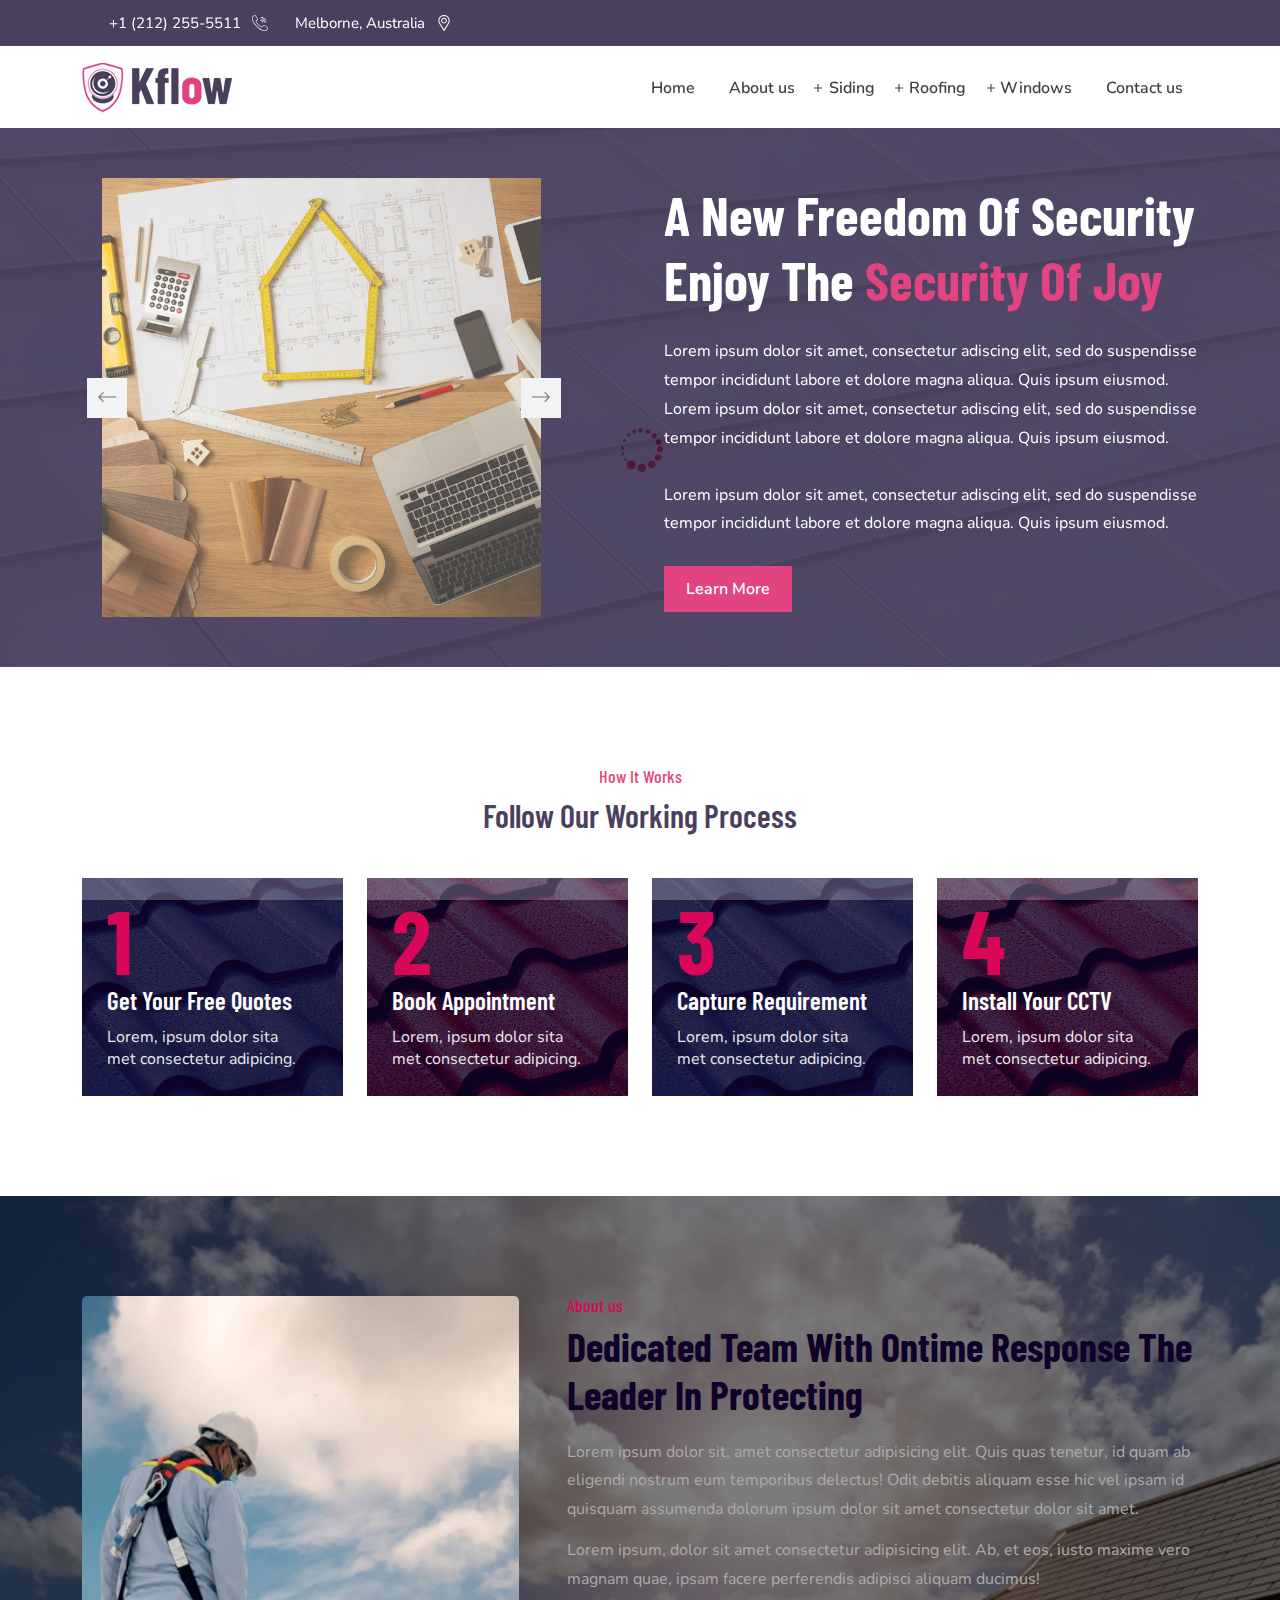
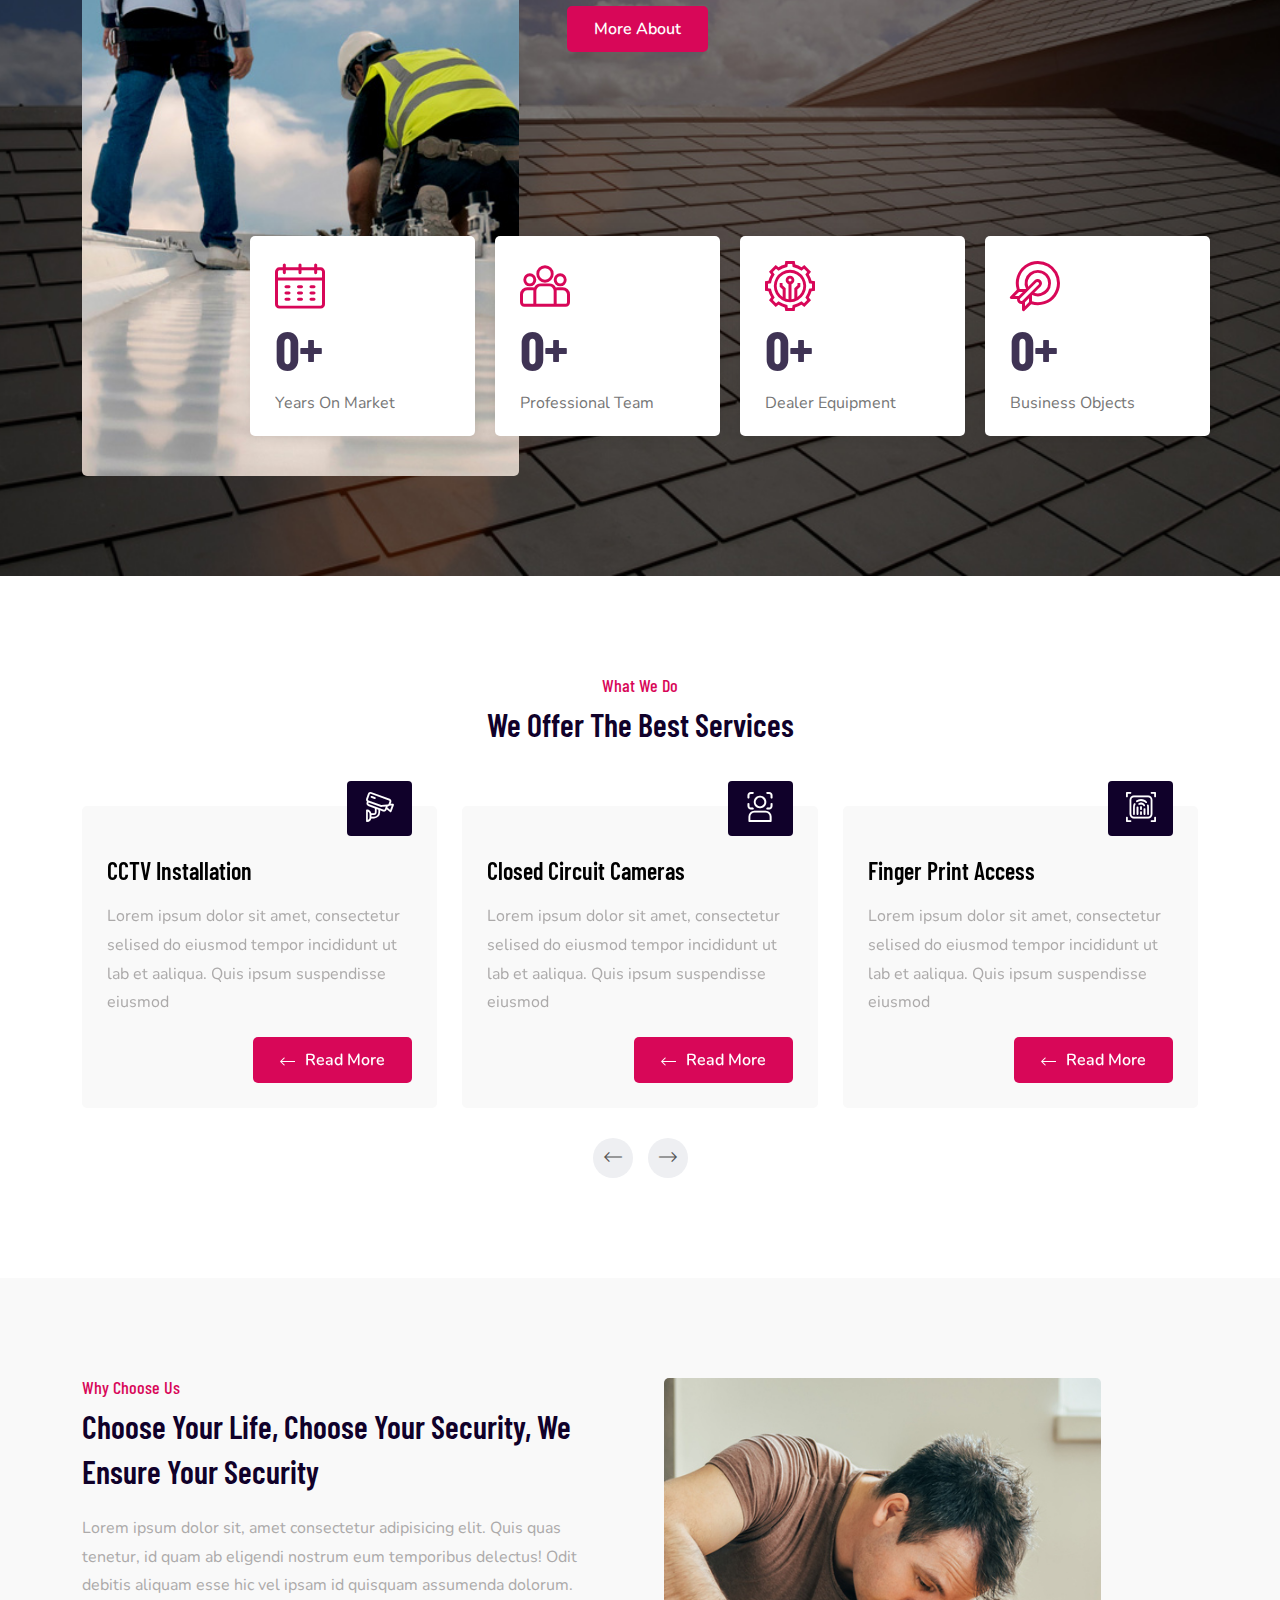
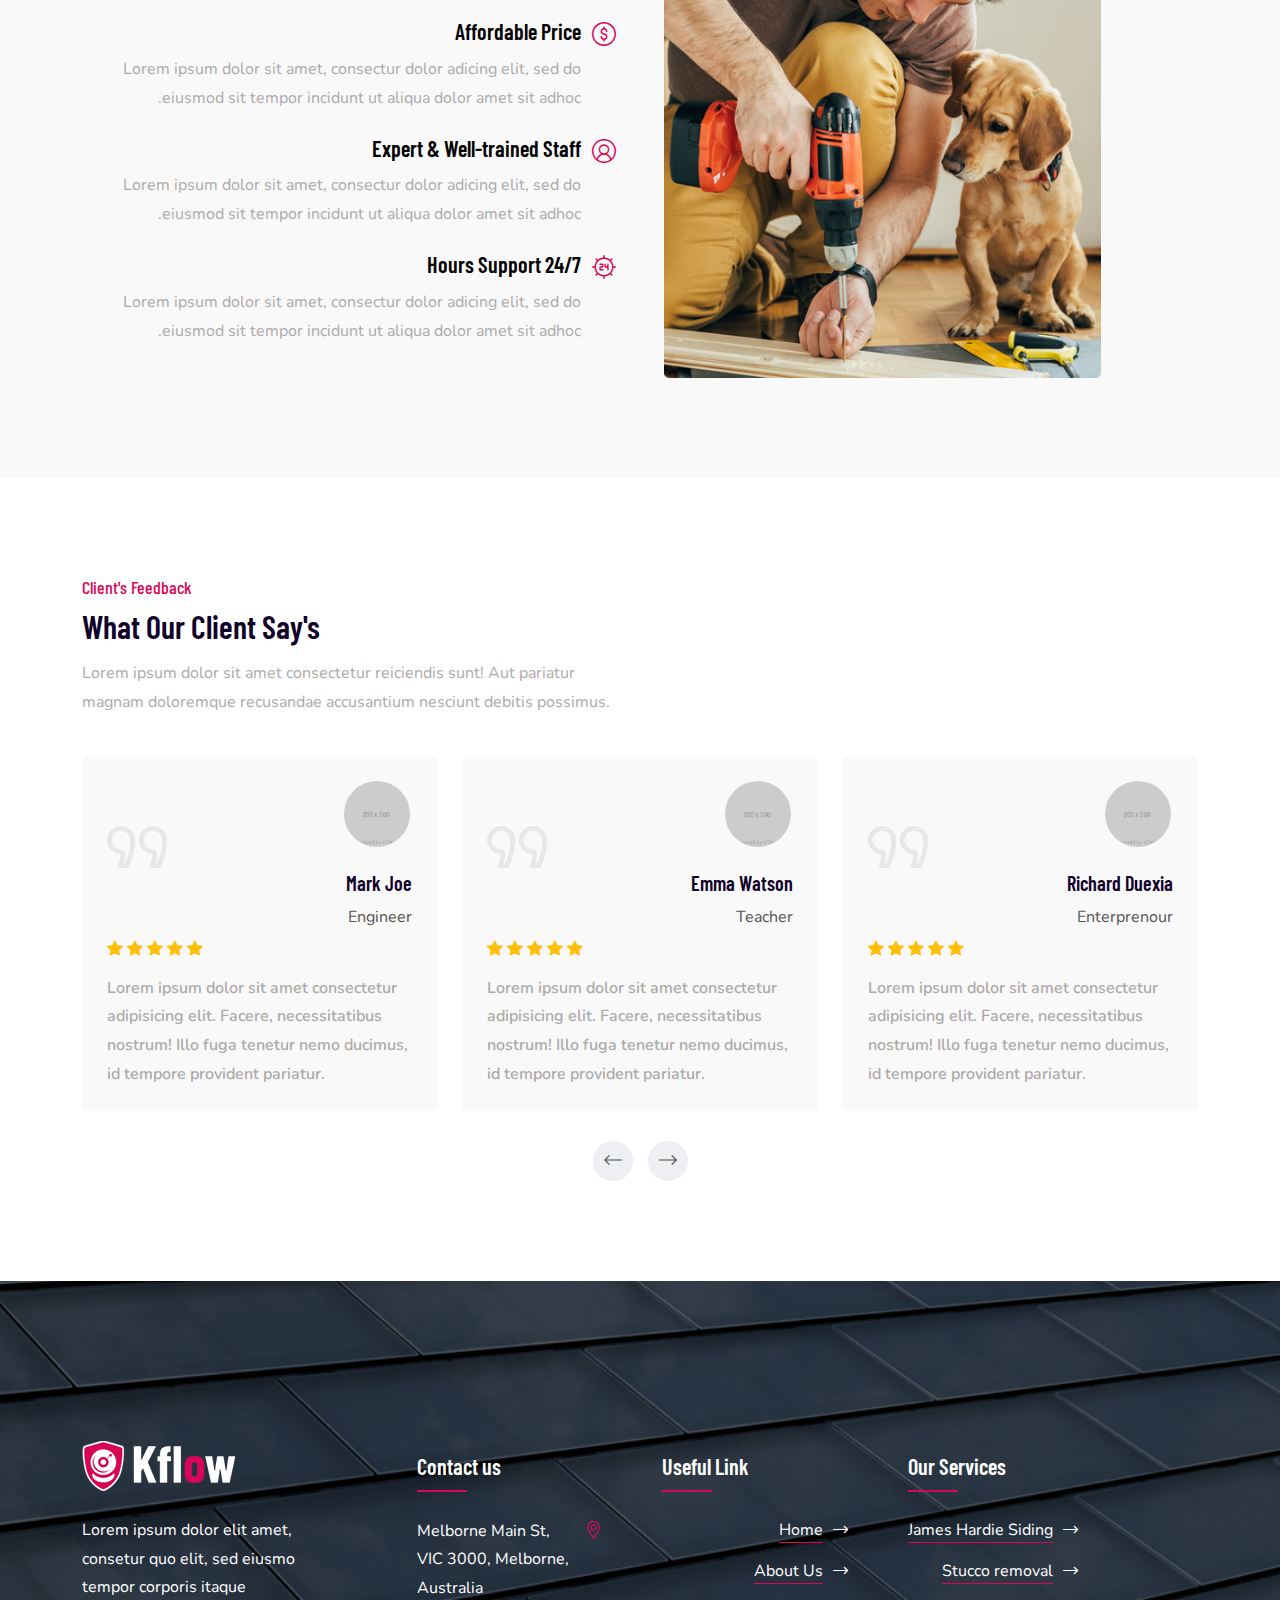
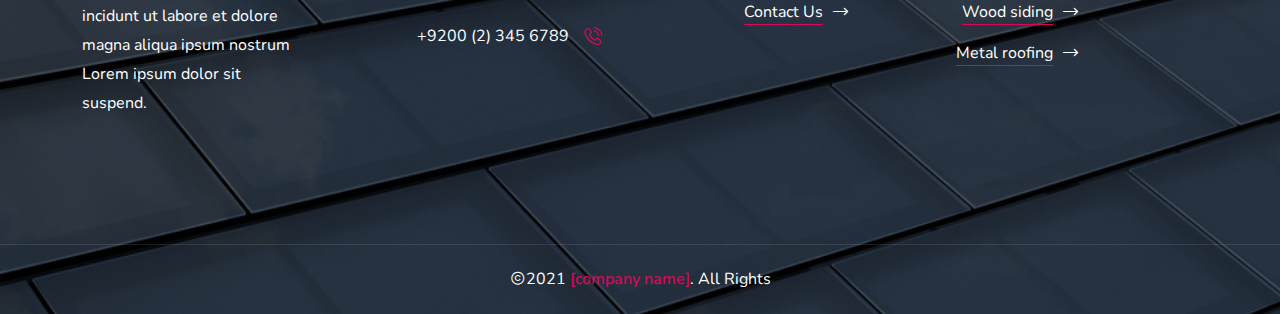
==== commit b66f1662: "пикчи" ====
--- a/index.html
+++ b/index.html
@@ -159,17 +159,17 @@
                         <div class="hero-slider-two owl-carousel">
                             <div class="item">
                                 <div class="hero-img">
-                                    <img src="assets/img/hero/hero-slider-9.jpg" alt="Image">
+                                    <img src="assets/img/index_1.jpg" alt="Image">
                                 </div>
                             </div>
                             <div class="item">
                                 <div class="hero-img">
-                                    <img src="assets/img/hero/hero-slider-11.jpg" alt="Image">
+                                    <img src="assets/img/index_2.jpg" alt="Image">
                                 </div>
                             </div>
                             <div class="item">
                                 <div class="hero-img">
-                                    <img src="assets/img/hero/hero-slider-10.jpg" alt="Image">
+                                    <img src="assets/img/index_3.jpg" alt="Image">
                                 </div>
                             </div>
                         </div>
@@ -194,7 +194,54 @@
             </div>
         </section>
         <!-- Hero section end -->
-
+                <!-- Process Section Start -->
+                <section class="process-wrap pt-100 pb-75">
+                    <div class="container">
+                        <div class="section-title style1 text-center mb-40">
+                            <span>How It Works</span>
+                            <h2>Follow Our Working Process</h2>
+                        </div>
+                        <div class="row justify-content-center">
+                            <div class="col-xl-3 col-lg-6 col-md-6">
+                                <div class="process-card bg-f process-bg-1">
+                                    <span class="process-count">1</span>
+                                    <div class="process-info">
+                                        <h3>Get Your Free Quotes</h3>
+                                        <p>Lorem, ipsum dolor sita met consectetur adipicing.</p>
+                                    </div>
+                                </div>
+                            </div>
+                            <div class="col-xl-3 col-lg-6 col-md-6">
+                                <div class="process-card bg-f process-bg-2">
+                                    <span class="process-count">2</span>
+                                    <div class="process-info">
+                                        <h3>Book Appointment</h3>
+                                        <p>Lorem, ipsum dolor sita met consectetur adipicing.</p>
+                                    </div>
+                                </div>
+                            </div>
+                            <div class="col-xl-3 col-lg-6 col-md-6">
+                                <div class="process-card bg-f process-bg-3">
+                                    <span class="process-count">3</span>
+                                    <div class="process-info">
+                                        <h3>Capture Requirement</h3>
+                                        <p>Lorem, ipsum dolor sita met consectetur adipicing.</p>
+                                    </div>
+                                </div>
+                            </div>
+                            <div class="col-xl-3 col-lg-6 col-md-6">
+                                <div class="process-card bg-f process-bg-4">
+                                    <span class="process-count">4</span>
+                                    <div class="process-info">
+                                        <h3>Install Your CCTV</h3>
+                                        <p>Lorem, ipsum dolor sita met consectetur adipicing.</p>
+                                    </div>
+                                </div>
+                            </div>
+                        </div>
+                    </div>
+                </section>
+                <!-- Process Section End -->
         <!-- About Section start -->
         <section class="about-wrap style3 ptb-100 bg-f about-bg-1">
             <div class="container pos-rel">
@@ -253,54 +300,7 @@
             </div>
         </section>
         <!-- About Section end -->
-        <!-- Process Section Start -->
-        <section class="process-wrap pt-100 pb-75">
-            <div class="container">
-                <div class="section-title style1 text-center mb-40">
-                    <span>How It Works</span>
-                    <h2>Follow Our Working Process</h2>
-                </div>
-                <div class="row justify-content-center">
-                    <div class="col-xl-3 col-lg-6 col-md-6">
-                        <div class="process-card bg-f process-bg-1">
-                            <span class="process-count">1</span>
-                            <div class="process-info">
-                                <h3>Get Your Free Quotes</h3>
-                                <p>Lorem, ipsum dolor sita met consectetur adipicing.</p>
-                            </div>
-                        </div>
-                    </div>
-                    <div class="col-xl-3 col-lg-6 col-md-6">
-                        <div class="process-card bg-f process-bg-2">
-                            <span class="process-count">2</span>
-                            <div class="process-info">
-                                <h3>Book Appointment</h3>
-                                <p>Lorem, ipsum dolor sita met consectetur adipicing.</p>
-                            </div>
-                        </div>
-                    </div>
-                    <div class="col-xl-3 col-lg-6 col-md-6">
-                        <div class="process-card bg-f process-bg-3">
-                            <span class="process-count">3</span>
-                            <div class="process-info">
-                                <h3>Capture Requirement</h3>
-                                <p>Lorem, ipsum dolor sita met consectetur adipicing.</p>
-                            </div>
-                        </div>
-                    </div>
-                    <div class="col-xl-3 col-lg-6 col-md-6">
-                        <div class="process-card bg-f process-bg-4">
-                            <span class="process-count">4</span>
-                            <div class="process-info">
-                                <h3>Install Your CCTV</h3>
-                                <p>Lorem, ipsum dolor sita met consectetur adipicing.</p>
-                            </div>
-                        </div>
-                    </div>
-                </div>
-            </div>
-        </section>
-        <!-- Process Section End -->
+
         <!-- Service  Section Start -->
         <section class="service-wrap ptb-100">
             <div class="container">
--- a/assets/css/style.css
+++ b/assets/css/style.css
@@ -121,7 +121,7 @@
 p {
   font-size: 16px;
   line-height: 1.8;
-  color: #555555;
+  color: #acaaaa;
 }
 
 select {
@@ -2111,7 +2111,7 @@
   .main-menu-wrap #menu ul li.has-children .sub-menu li {
     margin: 0;
     display: block;
-    text-align: left;
+    text-align: righth1;
   }
   .main-menu-wrap #menu ul li.has-children .sub-menu li a {
     font-size: 15px;
@@ -2250,13 +2250,12 @@
 }
 
 .br-2 {
-  background-image: url(../img/breadcrumb/br-2.jpg);
+  /* background-image: url(../img/breadcrumb/br-2.jpg); */
 }
 
 .br-3 {
-  background-image: url(../img/breadcrumb/br-3.jpg);
-}
-
+background-color: #392D4E;
+}
 .br-4 {
   background-image: url(../img/breadcrumb/br-4.jpg);
 }
@@ -2264,9 +2263,9 @@
 .breadcrumb-wrap {
   position: relative;
   height: 100%;
-  padding: 100px 0;
+  padding: 50px 0;
   overflow: hidden;
-  background-attachment: fixed;
+  /* background-attachment: fixed; */
 }
 
 .breadcrumb-wrap .breadcrumb-title {
@@ -2282,6 +2281,7 @@
   line-height: 1.2;
   font-weight: 700;
   margin: 0 0 12px;
+  color: white;
 }
 
 .breadcrumb-wrap .breadcrumb-title .breadcrumb-menu li {
@@ -3002,7 +3002,9 @@
 }
 
 .hero-bg-2 {
-  background-image: url(../img/hero/hero-bg-2.jpg);
+  background-image: url(../img/under_post.jpg);
+  background-repeat: repeat;
+  background-size: 100%;
 }
 
 .hero-wrap {
@@ -3384,19 +3386,19 @@
          Process Section CSS
 -------------------------------*/
 .process-bg-1 {
-  background-image: url(../img/process/process-bg-1.jpg);
+  background-image: url(../img/roof_1.jpg);
 }
 
 .process-bg-2 {
-  background-image: url(../img/process/process-bg-2.jpg);
+  background-image: url(../img/roof_2.jpg);
 }
 
 .process-bg-3 {
-  background-image: url(../img/process/process-bg-3.jpg);
+  background-image: url(../img/roof_1.jpg);
 }
 
 .process-bg-4 {
-  background-image: url(../img/process/process-bg-4.jpg);
+  background-image: url(../img/roof_2.jpg);
 }
 
 .process-card {
@@ -3480,16 +3482,19 @@
          About Section CSS
 -------------------------------*/
 .about-bg-1 {
-  background-image: url(../img/about/about-bg.png);
+  background-image: url(../img/about-bg.jpg);
 }
 
 .about-img-1 {
-  background-image: url(../img/about/about-img-1.jpg);
-}
-
-.about-img-2 {
-  background-image: url(../img/about/about-img-2.jpg);
-}
+  background-image: url(../img/about_1.jpg);
+}
+
+/* .about-img-2 {
+  background-image: url(../img/about_1.jpg);
+} */
+/* .about-img-2 {
+  background-image: url(../img/about_1.jpg);
+} */
 
 .about-img-3 {
   background-image: url(../img/about/about-img-3.jpg);
@@ -3500,7 +3505,7 @@
 }
 
 .about-img-5 {
-  background-image: url(../img/about/about-img-5.jpg);
+  background-image: url(../img/index_5.jpg);
 }
 
 .about-wrap {
@@ -4469,7 +4474,7 @@
 }
 
 .wh-img-5 {
-  background-image: url(../img/why-choose-us/wh-img-5.jpg);
+  background-image: url(../img/index_6.jpg);
 }
 
 .why-choose-wrap {
@@ -4902,7 +4907,7 @@
          Counter Section CSS
 -------------------------------*/
 .counter-bg-1 {
-  background-image: url(../img/counter-bg.png);
+  background-image: url(../img/about_2.jpg);
 }
 
 .counter-wrap {
@@ -7706,7 +7711,7 @@
         Footer CSS 
 -----------------------------------*/
 .footer-bg-1 {
-  background-image: url(../img/footer/footer-bg-1.jpg);
+  background-image: url(../img/under_post_2.jpg);
 }
 
 .footer-wrap .footer-bottom {
--- a/assets/css/rtl.css
+++ b/assets/css/rtl.css
@@ -910,7 +910,7 @@
   }
   .main-menu li > span.menu-expand {
     right: auto;
-    left: 0;
+    left: 60px;
   }
   .main-menu li ul.sub-menu {
     padding-left: 0;
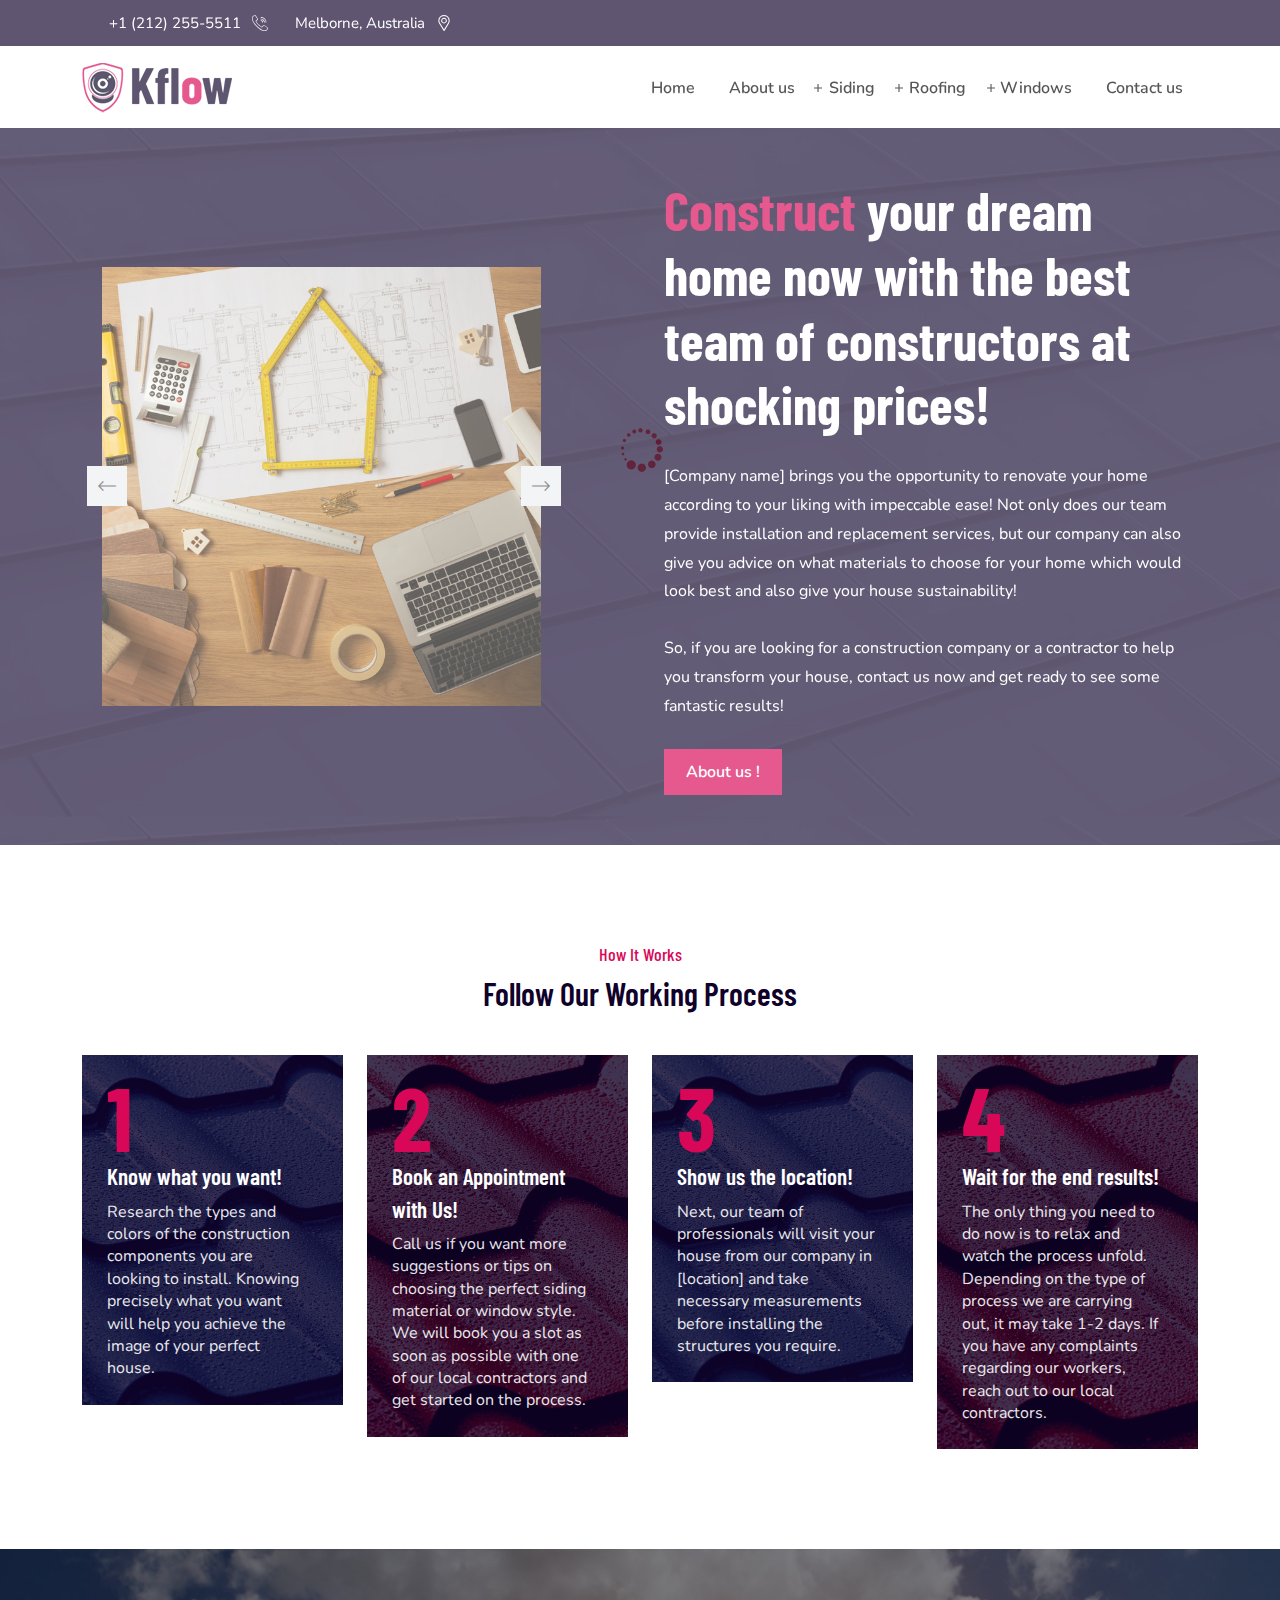
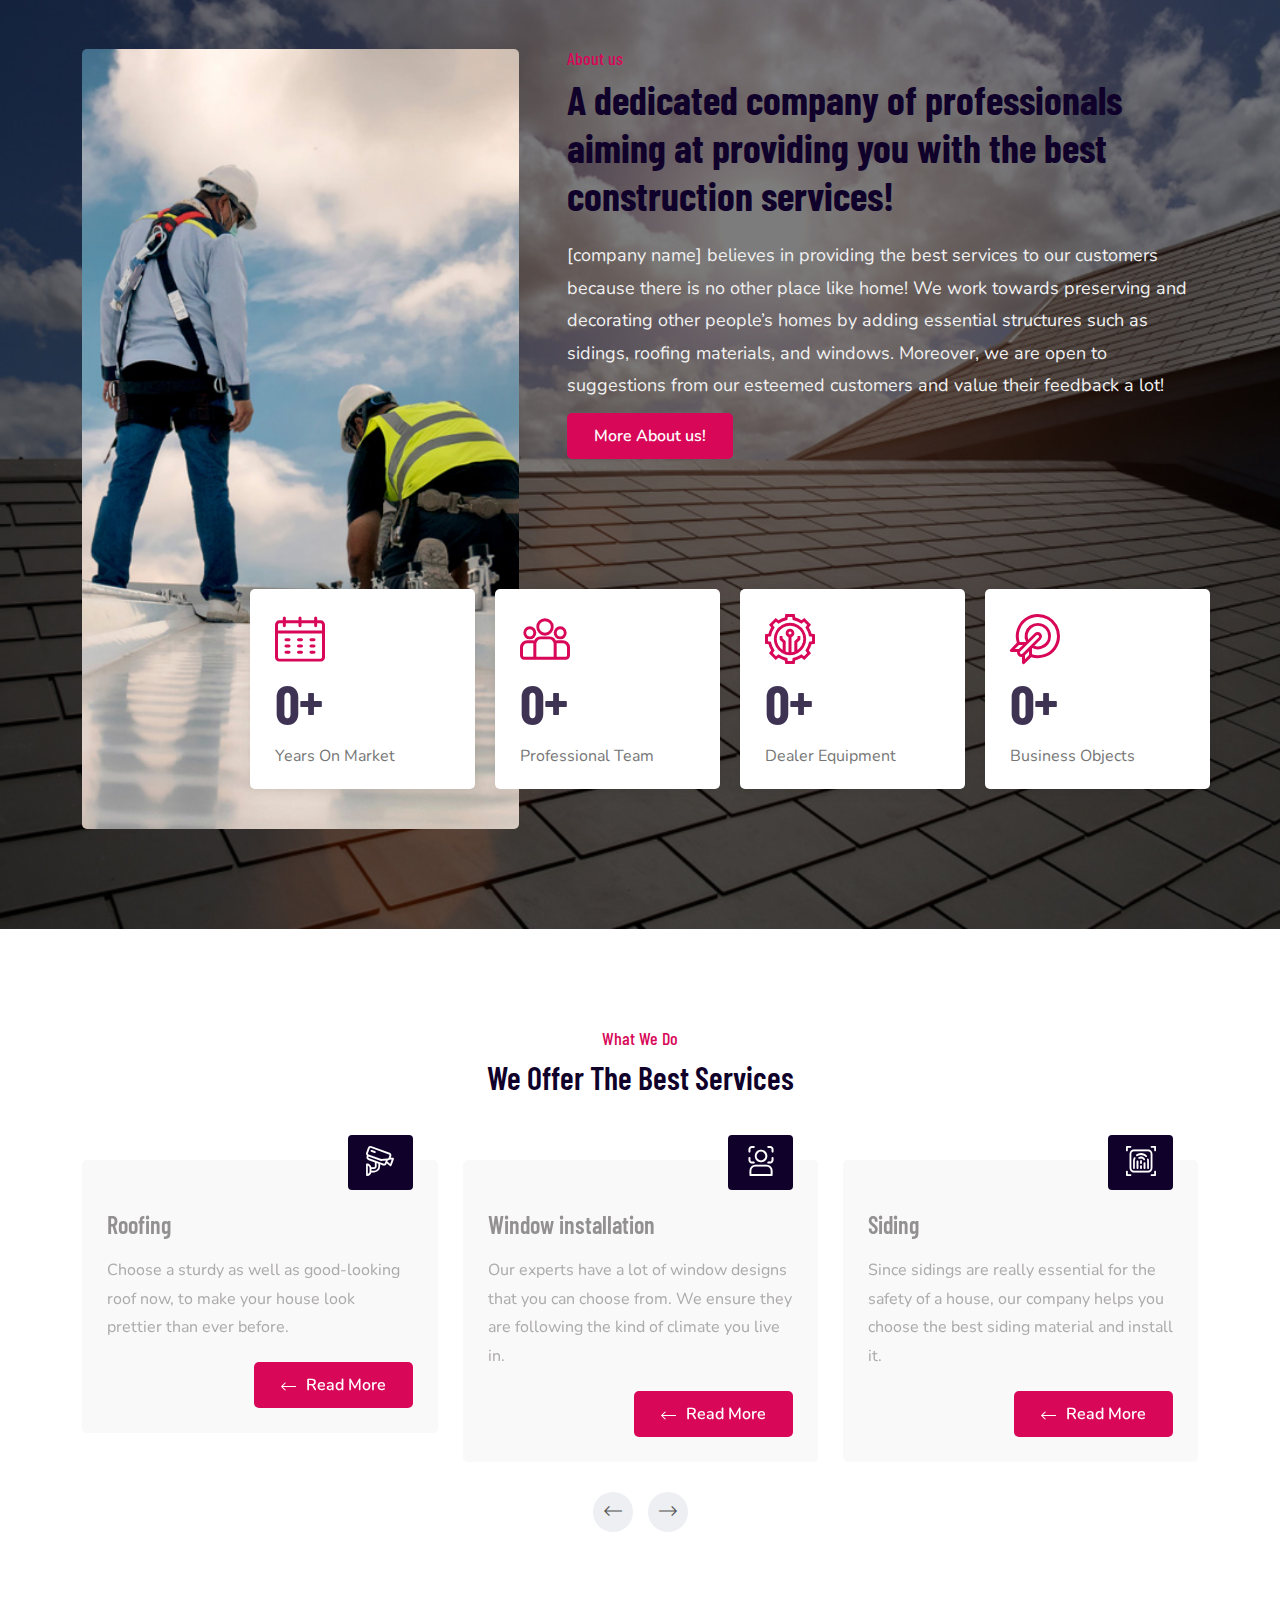
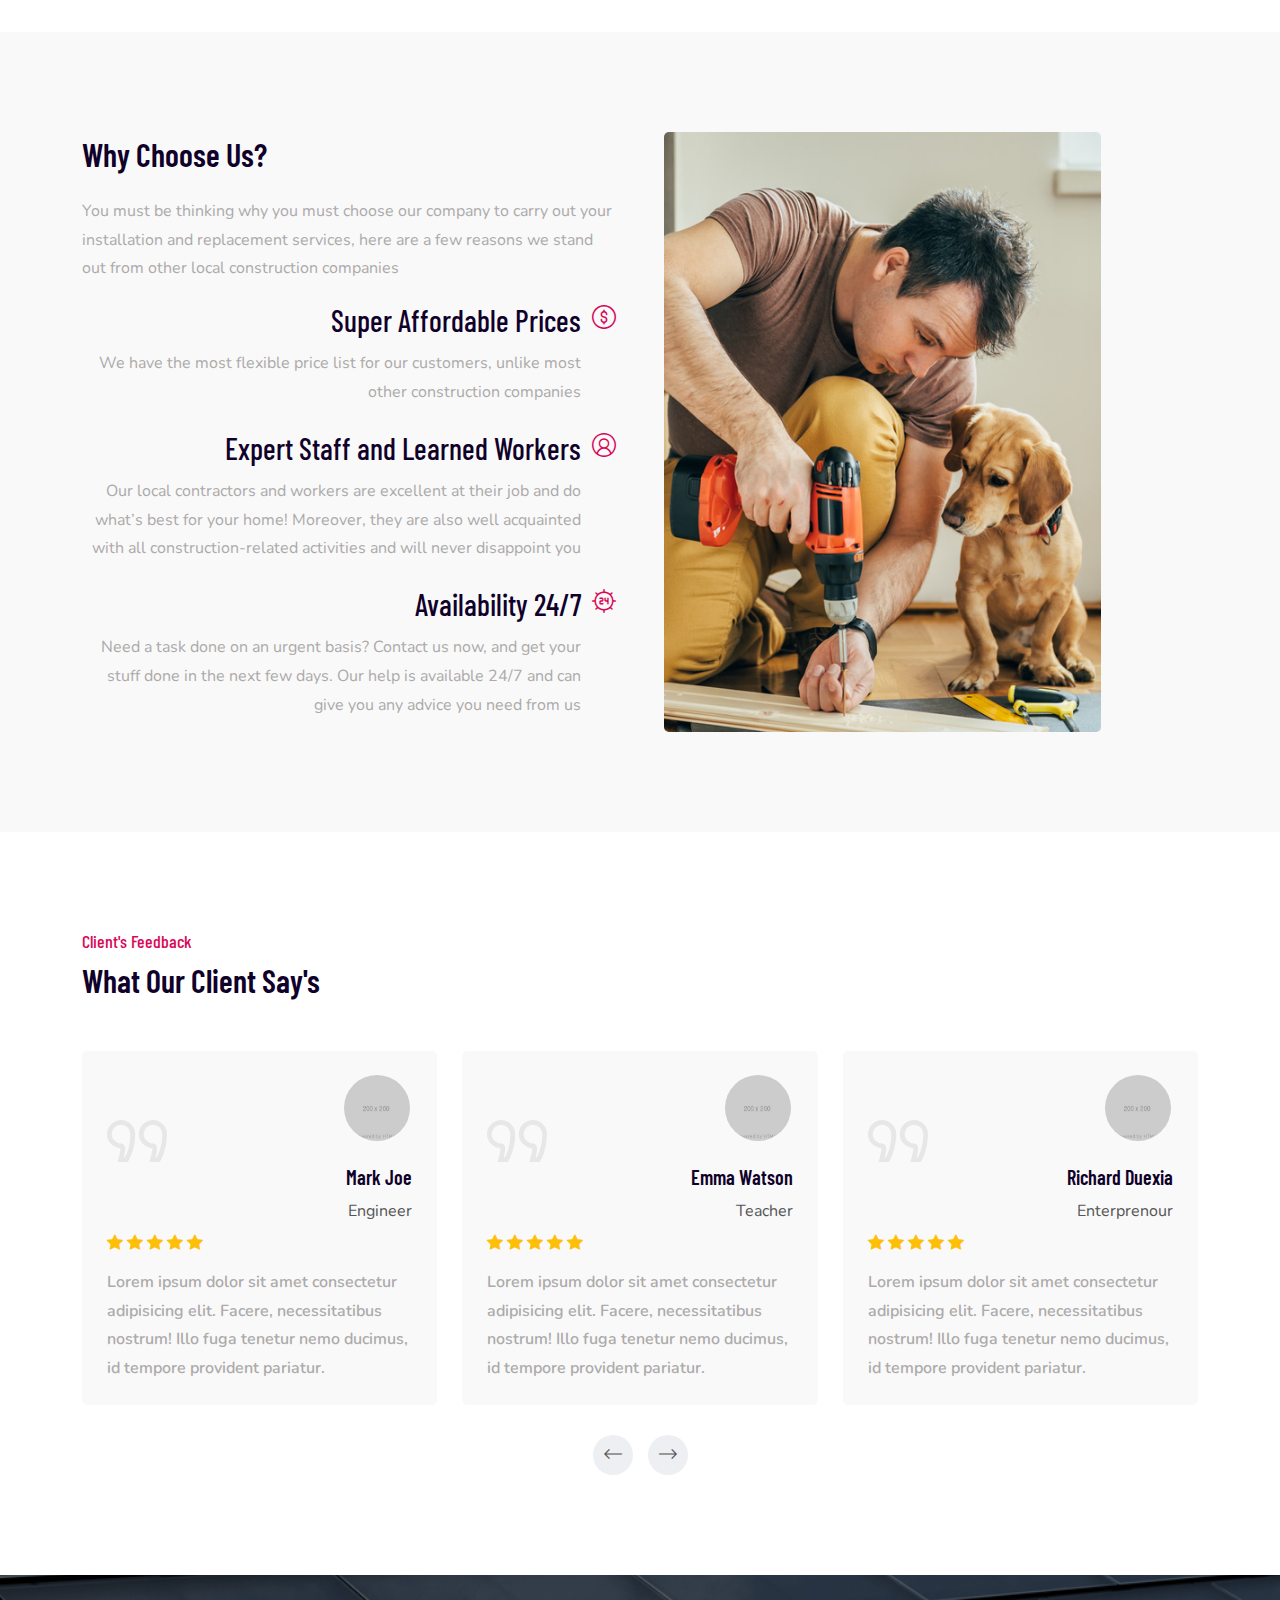
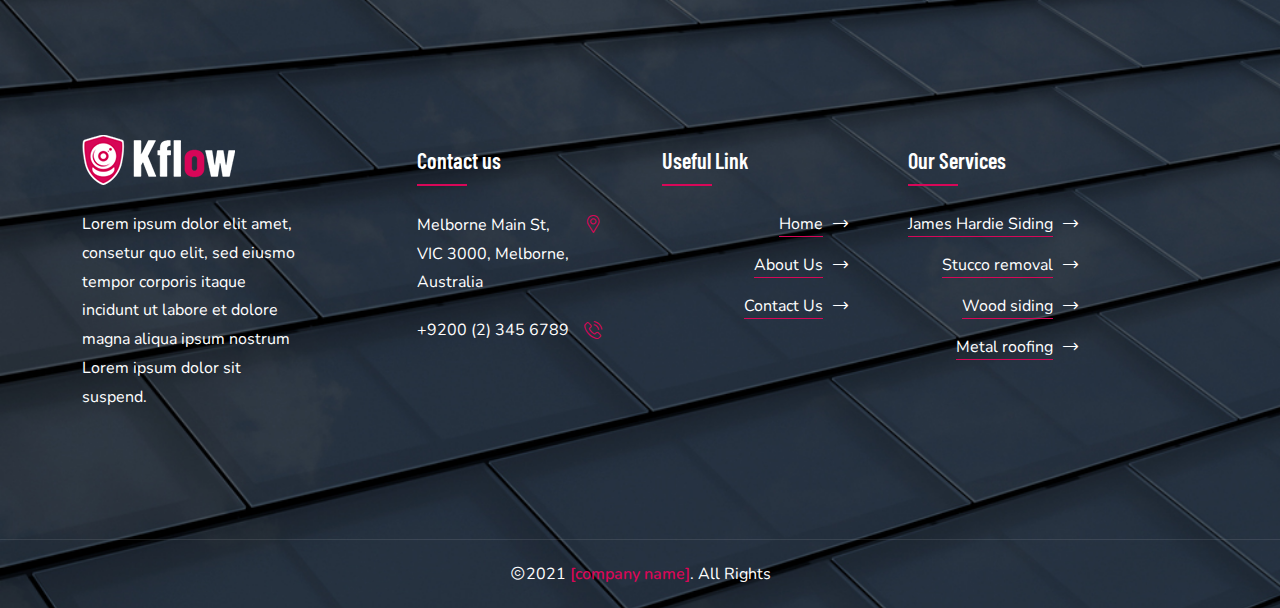
==== commit 985e31b3: "текста" ====
--- a/index.html
+++ b/index.html
@@ -176,17 +176,24 @@
                     </div>
                     <div class="col-lg-6">
                         <div class="hero-content">
-                            <p class="slider" data-aos="fade-up" data-aos-duration="1000" data-aos-delay="500">A New Freedom Of
-                                Security Enjoy The <span>Security Of Joy</span></p>
-                            <p data-aos="fade-up" data-aos-duration="1000" data-aos-delay="800">
-                            Lorem ipsum dolor sit amet, consectetur adiscing elit, sed do suspendisse tempor incididunt labore et dolore magna aliqua. Quis ipsum eiusmod. 
-                            Lorem ipsum dolor sit amet, consectetur adiscing elit, sed do suspendisse tempor incididunt labore et dolore magna aliqua. Quis ipsum eiusmod. 
+                            <p class="slider" data-aos="fade-up" data-aos-duration="1000" data-aos-delay="500">
+                                <span>Construct</span> your dream home now with the best team of constructors at
+                                shocking prices!
                             </p>
                             <p data-aos="fade-up" data-aos-duration="1000" data-aos-delay="800">
-                                Lorem ipsum dolor sit amet, consectetur adiscing elit, sed do suspendisse tempor incididunt labore et dolore magna aliqua. Quis ipsum eiusmod. 
-                                </p>
+                                [Company name] brings you the opportunity to renovate your home according to your liking
+                                with impeccable ease! Not only does our team provide installation and replacement
+                                services, but our company can also give you advice on what materials to choose for your
+                                home which would look best and also give your house sustainability!
+                            </p>
+                            <p data-aos="fade-up" data-aos-duration="1000" data-aos-delay="800">
+                                So, if you are looking for a construction company or a contractor to help you transform
+                                your house, contact us now and get ready to see some fantastic results!
+
+
+                            </p>
                             <a href="about.html" class="btn style1" data-aos="fade-up" data-aos-duration="1000"
-                                data-aos-delay="1200"><span>Learn More</span> </a>
+                                data-aos-delay="1200"><span>About us !</span> </a>
                         </div>
                     </div>
                 </div>
@@ -194,54 +201,63 @@
             </div>
         </section>
         <!-- Hero section end -->
-                <!-- Process Section Start -->
-                <section class="process-wrap pt-100 pb-75">
-                    <div class="container">
-                        <div class="section-title style1 text-center mb-40">
-                            <span>How It Works</span>
-                            <h2>Follow Our Working Process</h2>
-                        </div>
-                        <div class="row justify-content-center">
-                            <div class="col-xl-3 col-lg-6 col-md-6">
-                                <div class="process-card bg-f process-bg-1">
-                                    <span class="process-count">1</span>
-                                    <div class="process-info">
-                                        <h3>Get Your Free Quotes</h3>
-                                        <p>Lorem, ipsum dolor sita met consectetur adipicing.</p>
-                                    </div>
-                                </div>
-                            </div>
-                            <div class="col-xl-3 col-lg-6 col-md-6">
-                                <div class="process-card bg-f process-bg-2">
-                                    <span class="process-count">2</span>
-                                    <div class="process-info">
-                                        <h3>Book Appointment</h3>
-                                        <p>Lorem, ipsum dolor sita met consectetur adipicing.</p>
-                                    </div>
-                                </div>
-                            </div>
-                            <div class="col-xl-3 col-lg-6 col-md-6">
-                                <div class="process-card bg-f process-bg-3">
-                                    <span class="process-count">3</span>
-                                    <div class="process-info">
-                                        <h3>Capture Requirement</h3>
-                                        <p>Lorem, ipsum dolor sita met consectetur adipicing.</p>
-                                    </div>
-                                </div>
-                            </div>
-                            <div class="col-xl-3 col-lg-6 col-md-6">
-                                <div class="process-card bg-f process-bg-4">
-                                    <span class="process-count">4</span>
-                                    <div class="process-info">
-                                        <h3>Install Your CCTV</h3>
-                                        <p>Lorem, ipsum dolor sita met consectetur adipicing.</p>
-                                    </div>
-                                </div>
-                            </div>
-                        </div>
-                    </div>
-                </section>
-                <!-- Process Section End -->
+        <!-- Process Section Start -->
+        <section class="process-wrap pt-100 pb-75">
+            <div class="container">
+                <div class="section-title style1 text-center mb-40">
+                    <span>How It Works</span>
+                    <h2>Follow Our Working Process</h2>
+                </div>
+                <div class="row justify-content-center">
+                    <div class="col-xl-3 col-lg-6 col-md-6">
+                        <div class="process-card bg-f process-bg-1">
+                            <span class="process-count">1</span>
+                            <div class="process-info">
+                                <h3>Know what you want!</h3>
+                                <p>Research the types and colors of the construction components you are looking to
+                                    install. Knowing precisely what you want will help you achieve the image of your
+                                    perfect house.
+
+                                </p>
+                            </div>
+                        </div>
+                    </div>
+                    <div class="col-xl-3 col-lg-6 col-md-6">
+                        <div class="process-card bg-f process-bg-2">
+                            <span class="process-count">2</span>
+                            <div class="process-info">
+                                <h3>Book an Appointment with Us!</h3>
+                                <p>Call us if you want more suggestions or tips on choosing the perfect siding material
+                                    or window style. We will book you a slot as soon as possible with one of our local
+                                    contractors and get started on the process. </p>
+                            </div>
+                        </div>
+                    </div>
+                    <div class="col-xl-3 col-lg-6 col-md-6">
+                        <div class="process-card bg-f process-bg-3">
+                            <span class="process-count">3</span>
+                            <div class="process-info">
+                                <h3>Show us the location!</h3>
+                                <p>Next, our team of professionals will visit your house from our company in [location]
+                                    and take necessary measurements before installing the structures you require. </p>
+                            </div>
+                        </div>
+                    </div>
+                    <div class="col-xl-3 col-lg-6 col-md-6">
+                        <div class="process-card bg-f process-bg-4">
+                            <span class="process-count">4</span>
+                            <div class="process-info">
+                                <h3>Wait for the end results!</h3>
+                                <p>The only thing you need to do now is to relax and watch the process unfold. Depending
+                                    on the type of process we are carrying out, it may take 1-2 days. If you have any
+                                    complaints regarding our workers, reach out to our local contractors. </p>
+                            </div>
+                        </div>
+                    </div>
+                </div>
+            </div>
+        </section>
+        <!-- Process Section End -->
         <!-- About Section start -->
         <section class="about-wrap style3 ptb-100 bg-f about-bg-1">
             <div class="container pos-rel">
@@ -255,15 +271,15 @@
                         <div class="about-content">
                             <div class="content-title style1 mb-20">
                                 <span>About us</span>
-                                <h1>Dedicated Team With Ontime Response The Leader In Protecting</h1>
-                            </div>
-                            <p>Lorem ipsum dolor sit, amet consectetur adipisicing elit. Quis quas tenetur, id quam ab
-                                eligendi nostrum eum temporibus delectus! Odit debitis aliquam esse hic vel ipsam id
-                                quisquam assumenda dolorum ipsum dolor sit amet consectetur dolor sit amet.</p>
-                            <p>Lorem ipsum, dolor sit amet consectetur adipisicing elit. Ab, et eos, iusto maxime vero
-                                magnam quae, ipsam facere perferendis adipisci aliquam ducimus!</p>
-
-                            <a href="about.html" class="btn style3"><span>More About</span> </a>
+                                <h1>A dedicated company of professionals aiming at providing you with the best
+                                    construction services!</h1>
+                            </div>
+                            <p>[company name] believes in providing the best services to our customers because there is
+                                no other place like home! We work towards preserving and decorating other people’s homes
+                                by adding essential structures such as sidings, roofing materials, and windows.
+                                Moreover, we are open to suggestions from our esteemed customers and value their
+                                feedback a lot!</p>
+                            <a href="about.html" class="btn style3"><span>More About us!</span> </a>
                         </div>
                     </div>
                 </div>
@@ -271,28 +287,32 @@
                     <div class="counter-card style2">
                         <span class="counter-icon "><i class="flaticon-calendar-2"></i></span>
                         <div class="counter-info">
-                            <p class="number"><span class="odometer" data-count="16">00</span><span class="target">+</span> </p>
+                            <p class="number"><span class="odometer" data-count="16">00</span><span
+                                    class="target">+</span> </p>
                             <p>Years On Market</p>
                         </div>
                     </div>
                     <div class="counter-card style2">
                         <span class="counter-icon bg-overlay"><i class="flaticon-group"></i></span>
                         <div class="counter-info">
-                            <p class="number"><span class="odometer" data-count="120">00</span><span class="target">+</span> </p>
+                            <p class="number"><span class="odometer" data-count="120">00</span><span
+                                    class="target">+</span> </p>
                             <p>Professional Team</p>
                         </div>
                     </div>
                     <div class="counter-card style2">
                         <span class="counter-icon bg-overlay"><i class="flaticon-technology"></i></span>
                         <div class="counter-info">
-                            <p class="number"><span class="odometer" data-count="850">00</span><span class="target">+</span> </p>
+                            <p class="number"><span class="odometer" data-count="850">00</span><span
+                                    class="target">+</span> </p>
                             <p>Dealer Equipment </p>
                         </div>
                     </div>
                     <div class="counter-card style2">
                         <span class="counter-icon bg-overlay"><i class="flaticon-target"></i></span>
                         <div class="counter-info">
-                            <p class="number"><span class="odometer" data-count="600">00</span><span class="target">+</span> </p>
+                            <p class="number"><span class="odometer" data-count="600">00</span><span
+                                    class="target">+</span> </p>
                             <p>Business Objects</p>
                         </div>
                     </div>
@@ -317,11 +337,9 @@
                                         <span class="service-icon">
                                             <i class="flaticon-finger-print"></i>
                                         </span>
-                                        <h3 class="service-title"><a href="service-details.html">Finger Print
-                                                Access</a></h3>
-                                        <p>Lorem ipsum dolor sit amet, consectetur selised do eiusmod tempor
-                                            incididunt ut lab
-                                            et aaliqua. Quis ipsum suspendisse eiusmod</p>
+                                        <h3 class="service-title"><a href="service-details.html">Siding</a></h3>
+                                        <p>Since sidings are really essential for the safety of a house, our company
+                                            helps you choose the best siding material and install it. </p>
                                         <a href="service-details.html" class="btn style3"><span>Read More</span> <i
                                                 class="flaticon-left-arrow-3"></i></a>
                                     </div>
@@ -333,11 +351,10 @@
                                         <span class="service-icon">
                                             <i class="flaticon-face"></i>
                                         </span>
-                                        <h3 class="service-title"><a href="service-details.html">Closed Circuit
-                                                Cameras</a></h3>
-                                        <p>Lorem ipsum dolor sit amet, consectetur selised do eiusmod tempor incididunt
-                                            ut lab
-                                            et aaliqua. Quis ipsum suspendisse eiusmod</p>
+                                        <h3 class="service-title"><a href="service-details.html">Window installation</a>
+                                        </h3>
+                                        <p>Our experts have a lot of window designs that you can choose from. We ensure
+                                            they are following the kind of climate you live in.</p>
                                         <a href="service-details.html" class="btn style3"><span>Read More</span> <i
                                                 class="flaticon-left-arrow-3"></i></a>
                                     </div>
@@ -349,11 +366,10 @@
                                         <span class="service-icon">
                                             <i class="flaticon-cctv"></i>
                                         </span>
-                                        <h3 class="service-title"><a href="service-details.html">CCTV Installation</a>
-                                        </h3>
-                                        <p>Lorem ipsum dolor sit amet, consectetur selised do eiusmod tempor incididunt
-                                            ut lab
-                                            et aaliqua. Quis ipsum suspendisse eiusmod</p>
+                                        <h3 class="service-title"><a href="service-details.html">Roofing</a>
+                                        </h3>
+                                        <p>Choose a sturdy as well as good-looking roof now, to make your house look
+                                            prettier than ever before. </p>
                                         <a href="service-details.html" class="btn style3"><span>Read More</span> <i
                                                 class="flaticon-left-arrow-3"></i></a>
                                     </div>
@@ -365,12 +381,10 @@
                                         <span class="service-icon">
                                             <i class="flaticon-home-1"></i>
                                         </span>
-                                        <h3 class="service-title"><a href="service-details.html">Smart Home System</a>
-                                        </h3>
-                                        <p>Lorem ipsum dolor sit amet, consectetur selised do eiusmod tempor
-                                            incididunt
-                                            ut lab
-                                            et aaliqua. Quis ipsum suspendisse.</p>
+                                        <h3 class="service-title"><a href="service-details.html">Stucco removal</a>
+                                        </h3>
+                                        <p>To keep your house clean and dust-free, get asbestos removal done by our team
+                                            of professionals who know what they are doing best.</p>
                                         <a href="service-details.html" class="btn style3"><span>Read More</span> <i
                                                 class="flaticon-left-arrow-3"></i></a>
                                     </div>
@@ -382,13 +396,11 @@
                                         <span class="service-icon">
                                             <i class="flaticon-shield"></i>
                                         </span>
-                                        <h3 class="service-title"><a href="service-details.html">Security
-                                                Consulting</a>
-                                        </h3>
-                                        <p>Lorem ipsum dolor sit amet, consectetur selised do eiusmod tempor
-                                            incididunt
-                                            ut lab
-                                            et aaliqua. Quis ipsum suspendisse.</p>
+                                        <h3 class="service-title"><a href="service-details.html">Fiberglass Window
+                                                Installation</a>
+                                        </h3>
+                                        <p>Windows are necessary for ventilation - and fiberglass windows are known for
+                                            excellent ventilation while also stopping hazardous sun rays.</p>
                                         <a href="service-details.html" class="btn style3"><span>Read More</span> <i
                                                 class="flaticon-left-arrow-3"></i></a>
                                     </div>
@@ -400,13 +412,76 @@
                                         <span class="service-icon">
                                             <i class="flaticon-analytics"></i>
                                         </span>
-                                        <h3 class="service-title"><a href="service-details.html">Video Analytics
-                                                System</a>
-                                        </h3>
-                                        <p>Lorem ipsum dolor sit amet, consectetur selised do eiusmod tempor
-                                            incididunt
-                                            ut lab
-                                            et aaliqua. Quis ipsum suspendisse.</p>
+                                        <h3 class="service-title"><a href="service-details.html">Wood sidings
+                                                Installation</a>
+                                        </h3>
+                                        <p>Are you a nature lover or want to give your house a subtle and natural
+                                            outlook? Tell our company to install wood sidings in your home to achieve
+                                            your desired look.</p>
+                                        <a href="service-details.html" class="btn style3"><span>Read More</span> <i
+                                                class="flaticon-left-arrow-3"></i></a>
+                                    </div>
+                                </div>
+                            </div>
+                            <div class="item">
+                                <div class="service-card style3">
+                                    <div class="service-info">
+                                        <span class="service-icon">
+                                            <i class="flaticon-analytics"></i>
+                                        </span>
+                                        <h3 class="service-title"><a href="service-details.html">Synthetic Slate
+                                                Roofing</a>
+                                        </h3>
+                                        <p>An elegant roofing option that is cost-effective and provides you with
+                                            long-term ease. Call us now to get your synthetic slate roofing done!</p>
+                                        <a href="service-details.html" class="btn style3"><span>Read More</span> <i
+                                                class="flaticon-left-arrow-3"></i></a>
+                                    </div>
+                                </div>
+                            </div>
+                            <div class="item">
+                                <div class="service-card style3">
+                                    <div class="service-info">
+                                        <span class="service-icon">
+                                            <i class="flaticon-analytics"></i>
+                                        </span>
+                                        <h3 class="service-title"><a href="service-details.html">Fixing James Hardie
+                                                Sidings</a>
+                                        </h3>
+                                        <p>James Hardie Sidings - being the most famous sidings in the world - are
+                                            long-lasting as well as affordable. </p>
+                                        <a href="service-details.html" class="btn style3"><span>Read More</span> <i
+                                                class="flaticon-left-arrow-3"></i></a>
+                                    </div>
+                                </div>
+                            </div>
+                            <div class="item">
+                                <div class="service-card style3">
+                                    <div class="service-info">
+                                        <span class="service-icon">
+                                            <i class="flaticon-analytics"></i>
+                                        </span>
+                                        <h3 class="service-title"><a href="service-details.html">Asphalt Shingles
+                                                Roofing</a>
+                                        </h3>
+                                        <p>Our team members will make sure asphalt shingles roofing fits just right and
+                                            is the perfect type for your home.</p>
+                                        <a href="service-details.html" class="btn style3"><span>Read More</span> <i
+                                                class="flaticon-left-arrow-3"></i></a>
+                                    </div>
+                                </div>
+                            </div>
+                            <div class="item">
+                                <div class="service-card style3">
+                                    <div class="service-info">
+                                        <span class="service-icon">
+                                            <i class="flaticon-analytics"></i>
+                                        </span>
+                                        <h3 class="service-title"><a href="service-details.html">Metal Roofing</a>
+                                        </h3>
+                                        <p>For a long-lasting and durable roof suitable for all weather conditions, we
+                                            provide our metal roofing services that leave your home looking gorgeous and
+                                            new as ever!</p>
                                         <a href="service-details.html" class="btn style3"><span>Read More</span> <i
                                                 class="flaticon-left-arrow-3"></i></a>
                                     </div>
@@ -428,30 +503,28 @@
                     <div class="col-xl-6">
                         <div class="wh-content">
                             <div class="content-title style1 mb-20">
-                                <span>Why Choose Us</span>
-                                <h2>Choose Your Life, Choose Your Security, We Ensure Your Security</h2>
-                            </div>
-                            <p>Lorem ipsum dolor sit, amet consectetur adipisicing elit. Quis quas tenetur, id quam ab
-                                eligendi nostrum eum temporibus delectus! Odit debitis aliquam esse hic vel ipsam id
-                                quisquam assumenda dolorum.</p>
+                                <h2>Why Choose Us?</h2>
+                            </div>
+                            <p>You must be thinking why you must choose our company to carry out your installation and
+                                replacement services, here are a few reasons we stand out from other local construction
+                                companies</p>
                             <ul class="feature-list style1 list-style">
                                 <li><span><i class="flaticon-dollar"></i></span>
-                                    <h3><a href="pricing-plan.html">Affordable Price</a></h3>
-                                    <p>Lorem ipsum dolor sit amet, consectur dolor adicing elit, sed do eiusmod sit
-                                        tempor
-                                        incidunt ut aliqua dolor amet sit adhoc.</p>
+                                    <h3 class="blue"><a href="pricing-plan.html">Super Affordable Prices </a></h3>
+                                    <p>We have the most flexible price list for our customers, unlike most other
+                                        construction companies</p>
                                 </li>
                                 <li><span><i class="flaticon-user-3"></i></span>
-                                    <h3><a href="team.html">Expert &amp; Well-trained Staff</a></h3>
-                                    <p>Lorem ipsum dolor sit amet, consectur dolor adicing elit, sed do eiusmod sit
-                                        tempor
-                                        incidunt ut aliqua dolor amet sit adhoc.</p>
+                                    <h3 class="blue"><a href="team.html">Expert Staff and Learned Workers </a></h3>
+                                    <p>Our local contractors and workers are excellent at their job and do what’s best
+                                        for your home! Moreover, they are also well acquainted with all
+                                        construction-related activities and will never disappoint you</p>
                                 </li>
                                 <li><span><i class="flaticon-support-1"></i></span>
-                                    <h3><a href="contact.html">24/7 Hours Support</a></h3>
-                                    <p>Lorem ipsum dolor sit amet, consectur dolor adicing elit, sed do eiusmod sit
-                                        tempor
-                                        incidunt ut aliqua dolor amet sit adhoc.</p>
+                                    <h3 class="blue"><a href="contact.html">24/7 Availability </a></h3>
+                                    <p>Need a task done on an urgent basis? Contact us now, and get your stuff done in
+                                        the next few days. Our help is available 24/7 and can give you any advice you
+                                        need from us</p>
                                 </li>
                             </ul>
                         </div>
@@ -479,8 +552,6 @@
                         <div class="section-title style1  ">
                             <span>Client's Feedback</span>
                             <h2>What Our Client Say's</h2>
-                            <p>Lorem ipsum dolor sit amet consectetur reiciendis sunt! Aut
-                                pariatur magnam doloremque recusandae accusantium nesciunt debitis possimus.</p>
                         </div>
                     </div>
 
@@ -633,74 +704,74 @@
 
 
 
-            <!-- Footer Section Start -->
-            <footer class="footer-wrap bg-f footer-bg-1">
-                <div class="footer-top pb-70">
-                    <div class="container">
-                        <div class="row">
-                            <div class="col-md-12">
-                                <div class="footer-widget-wrap">
-                                    <div class="footer-widget">
-                                        <a href="index.html" class="footer-logo"><img src="assets/img/logo-white.png"
-                                                alt="Image"></a>
-                                        <p class="comp-desc">
-                                            Lorem ipsum dolor elit amet, consetur quo elit, sed eiusmo tempor corporis
-                                            itaque incidunt ut labore et dolore magna aliqua ipsum nostrum Lorem ipsum
-                                            dolor
-                                            sit suspend.
-                                        </p>
-
-                                    </div>
-                                    <div class="footer-widget">
-                                        <h4 class="footer-widget-title">Contact us</h4>
-                                        <div class="contact-item">
-                                            <i class="flaticon-placeholder"></i>
-                                            <p>Melborne Main St, VIC 3000, Melborne, Australia</p>
-                                        </div>
-
-                                        <div class="contact-item">
-                                            <i class="flaticon-phone-call"></i>
-                                            <a href="tel:920023456789">+9200 (2) 345 6789</a>
-                                        </div>
-                                    </div>
-                                    <div class="footer-widget">
-                                        <h4 class="footer-widget-title">Useful Link</h4>
-                                        <ul class="footer-menu list-style">
-                                            <li><a href="index.html" target="_blank"><i
-                                                class="flaticon-right-arrow-1"></i>Home</a></li>
-                                            <li><a href="about_us.html" target="_blank"><i
-                                                        class="flaticon-right-arrow-1"></i>About Us</a></li>
-                                            <li><a href="contact_us.html" target="_blank"><i
-                                                        class="flaticon-right-arrow-1"></i>Contact Us</a></li>
-                                        </ul>
-                                    </div>
-                                    <div class="footer-widget">
-                                        <h4 class="footer-widget-title">Our Services</h4>
-                                        <ul class="footer-menu list-style float-end">
-                                            <li><a href="james_hardie_siding.html" target="_blank"><i
-                                                        class="flaticon-right-arrow-1"></i>James Hardie Siding</a></li>
-                                            <li><a href="stucco_removal.html" target="_blank"><i
-                                                        class="flaticon-right-arrow-1"></i>Stucco removal</a></li>
-                                            <li><a href="wood_siding.html" target="_blank"><i
-                                                        class="flaticon-right-arrow-1"></i>Wood siding</a></li>
-                                            <li><a href="metal_roofing.html" target="_blank"><i
-                                                        class="flaticon-right-arrow-1"></i>Metal roofing</a></li>
-                                        </ul>
-                                    </div>
-
-
-                                </div>
-                            </div>
-                        </div>
-                    </div>
-                </div>
-                <div class="footer-bottom">
-                    <div class="copyright">
-                        <p><span class="las la-copyright"></span>2021 <a href="index.html">[company name]</a>. All Rights
-                    </div>
-                </div>
-            </footer>
-            <!-- Footer Section End -->
+        <!-- Footer Section Start -->
+        <footer class="footer-wrap bg-f footer-bg-1">
+            <div class="footer-top pb-70">
+                <div class="container">
+                    <div class="row">
+                        <div class="col-md-12">
+                            <div class="footer-widget-wrap">
+                                <div class="footer-widget">
+                                    <a href="index.html" class="footer-logo"><img src="assets/img/logo-white.png"
+                                            alt="Image"></a>
+                                    <p class="comp-desc">
+                                        Lorem ipsum dolor elit amet, consetur quo elit, sed eiusmo tempor corporis
+                                        itaque incidunt ut labore et dolore magna aliqua ipsum nostrum Lorem ipsum
+                                        dolor
+                                        sit suspend.
+                                    </p>
+
+                                </div>
+                                <div class="footer-widget">
+                                    <h4 class="footer-widget-title">Contact us</h4>
+                                    <div class="contact-item">
+                                        <i class="flaticon-placeholder"></i>
+                                        <p>Melborne Main St, VIC 3000, Melborne, Australia</p>
+                                    </div>
+
+                                    <div class="contact-item">
+                                        <i class="flaticon-phone-call"></i>
+                                        <a href="tel:920023456789">+9200 (2) 345 6789</a>
+                                    </div>
+                                </div>
+                                <div class="footer-widget">
+                                    <h4 class="footer-widget-title">Useful Link</h4>
+                                    <ul class="footer-menu list-style">
+                                        <li><a href="index.html" target="_blank"><i
+                                                    class="flaticon-right-arrow-1"></i>Home</a></li>
+                                        <li><a href="about_us.html" target="_blank"><i
+                                                    class="flaticon-right-arrow-1"></i>About Us</a></li>
+                                        <li><a href="contact_us.html" target="_blank"><i
+                                                    class="flaticon-right-arrow-1"></i>Contact Us</a></li>
+                                    </ul>
+                                </div>
+                                <div class="footer-widget">
+                                    <h4 class="footer-widget-title">Our Services</h4>
+                                    <ul class="footer-menu list-style float-end">
+                                        <li><a href="james_hardie_siding.html" target="_blank"><i
+                                                    class="flaticon-right-arrow-1"></i>James Hardie Siding</a></li>
+                                        <li><a href="stucco_removal.html" target="_blank"><i
+                                                    class="flaticon-right-arrow-1"></i>Stucco removal</a></li>
+                                        <li><a href="wood_siding.html" target="_blank"><i
+                                                    class="flaticon-right-arrow-1"></i>Wood siding</a></li>
+                                        <li><a href="metal_roofing.html" target="_blank"><i
+                                                    class="flaticon-right-arrow-1"></i>Metal roofing</a></li>
+                                    </ul>
+                                </div>
+
+
+                            </div>
+                        </div>
+                    </div>
+                </div>
+            </div>
+            <div class="footer-bottom">
+                <div class="copyright">
+                    <p><span class="las la-copyright"></span>2021 <a href="index.html">[company name]</a>. All Rights
+                </div>
+            </div>
+        </footer>
+        <!-- Footer Section End -->
 
     </div>
     <!-- Page wrapper End -->
--- a/assets/css/style.css
+++ b/assets/css/style.css
@@ -74,7 +74,7 @@
 }
 
 a {
-  color: #000;
+  color: rgb(146, 144, 144);
   text-transform: inherit;
   text-decoration: none;
   -webkit-transition: all 0.3s ease;
@@ -2038,7 +2038,7 @@
   }
   .main-menu li > a {
     font-size: 14px;
-    font-weight: 400;
+    font-weight: 700;
     color: #000;
     text-transform: capitalize;
     display: block;
@@ -3449,7 +3449,7 @@
 
 .process-card .process-info h3 {
   line-height: 1;
-  font-size: 25px;
+  font-size: 23px;
   color: #fff;
   font-weight: 600;
   line-height: 1.4;
@@ -3514,6 +3514,7 @@
 
 .about-wrap .about-content p {
   margin-bottom: 22px;
+  color: #F1F1F1;
 }
 
 .about-wrap .about-content .feature-list {
@@ -3611,6 +3612,8 @@
 
 .about-wrap.style3 .about-content p {
   margin-bottom: 12px;
+  color: #F1F1F1;
+  font-size: 18px;
 }
 
 .about-wrap.style3 .about-content p:last-child {
@@ -3689,10 +3692,12 @@
 }
 
 .feature-list li h3 {
-  font-size: 22px;
+  font-size: 30px;
   margin-bottom: 8px;
   -webkit-transition: 0.3s;
   transition: 0.3s;
+  color: #F9F9F9;
+  -webkit-text-stroke: 1.5px #10012A;
 }
 
 .feature-list li p {
@@ -5746,7 +5751,11 @@
   -webkit-transition: 0.4s;
   transition: 0.4s;
 }
-
+.blue a{
+  color: #10012A;
+  -webkit-text-stroke: #10012A !important; 
+  font-weight: 500;
+}
 .blog-card.style3 .blog-info .blog-metainfo {
   padding: 0;
   margin-bottom: 10px;
@@ -6162,6 +6171,8 @@
 
 article p {
   margin-bottom: 15px;
+  color: rgb(78, 78, 78);
+  font-weight: 600;
 }
 
 article p:last-child {
@@ -6170,11 +6181,20 @@
 
 article .post-subtitle {
   margin: 0 0 15px;
-}
-
+  font-size: 26px;
+  font-weight: 500;
+    line-height: 1.4;
+    font-family: "Barlow Condensed", sans-serif;
+    color: #10012A;
+}
+.post-subtitle span{
+  color: #D80758;
+  font-weight: 700;
+}
 article h3,
 article h4 {
   margin-bottom: 15px;
+  font-weight: 600;
 }
 
 
--- a/assets/css/header.css
+++ b/assets/css/header.css
@@ -603,7 +603,7 @@
   }
   .main-menu li > a {
     font-size: 14px;
-    font-weight: 400;
+    font-weight: 700;
     color: #000;
     text-transform: capitalize;
     display: block;
--- a/assets/css/rtl.css
+++ b/assets/css/rtl.css
@@ -214,7 +214,7 @@
 }
 
 .main-menu-wrap #menu ul li.has-children .sub-menu li {
-  text-align: right;
+  text-align: center;
 }
 
 .navbar-language .dropdown-toggle {
@@ -910,7 +910,7 @@
   }
   .main-menu li > span.menu-expand {
     right: auto;
-    left: 60px;
+    left: 70px;
   }
   .main-menu li ul.sub-menu {
     padding-left: 0;
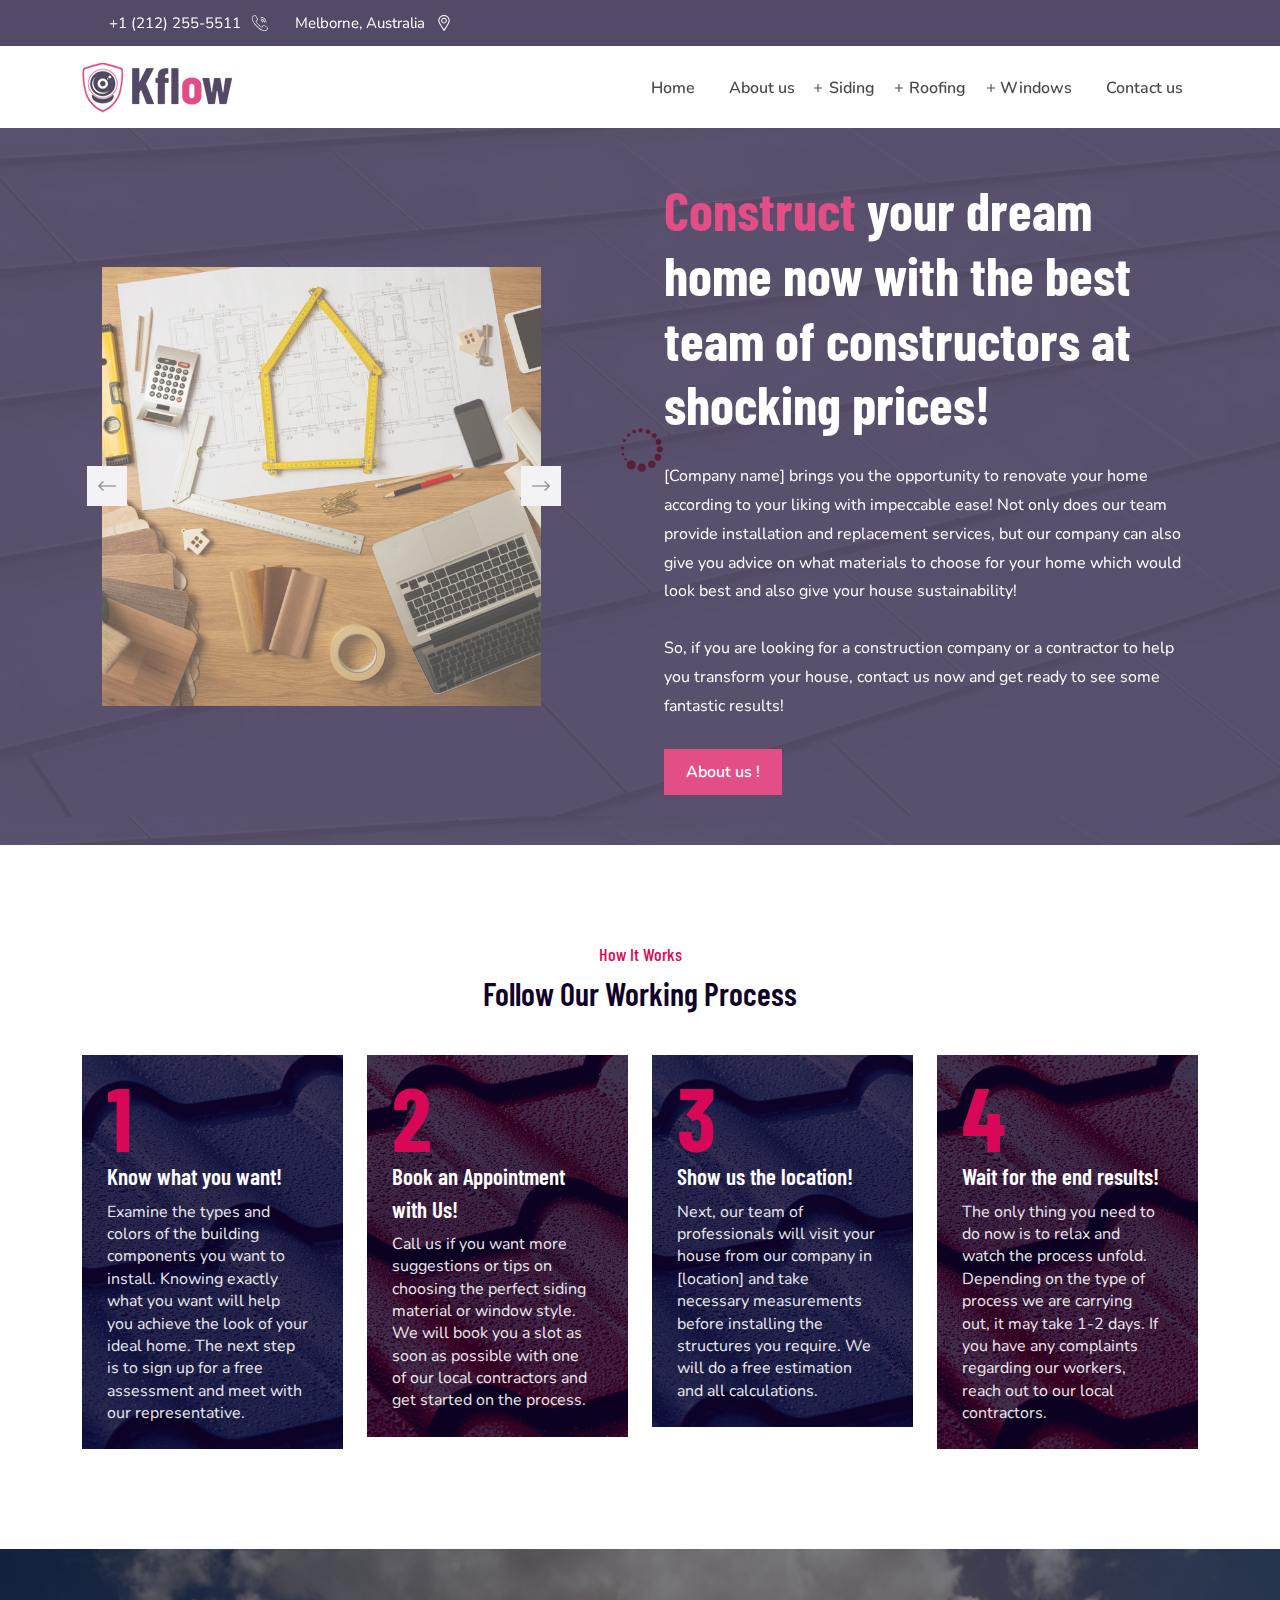
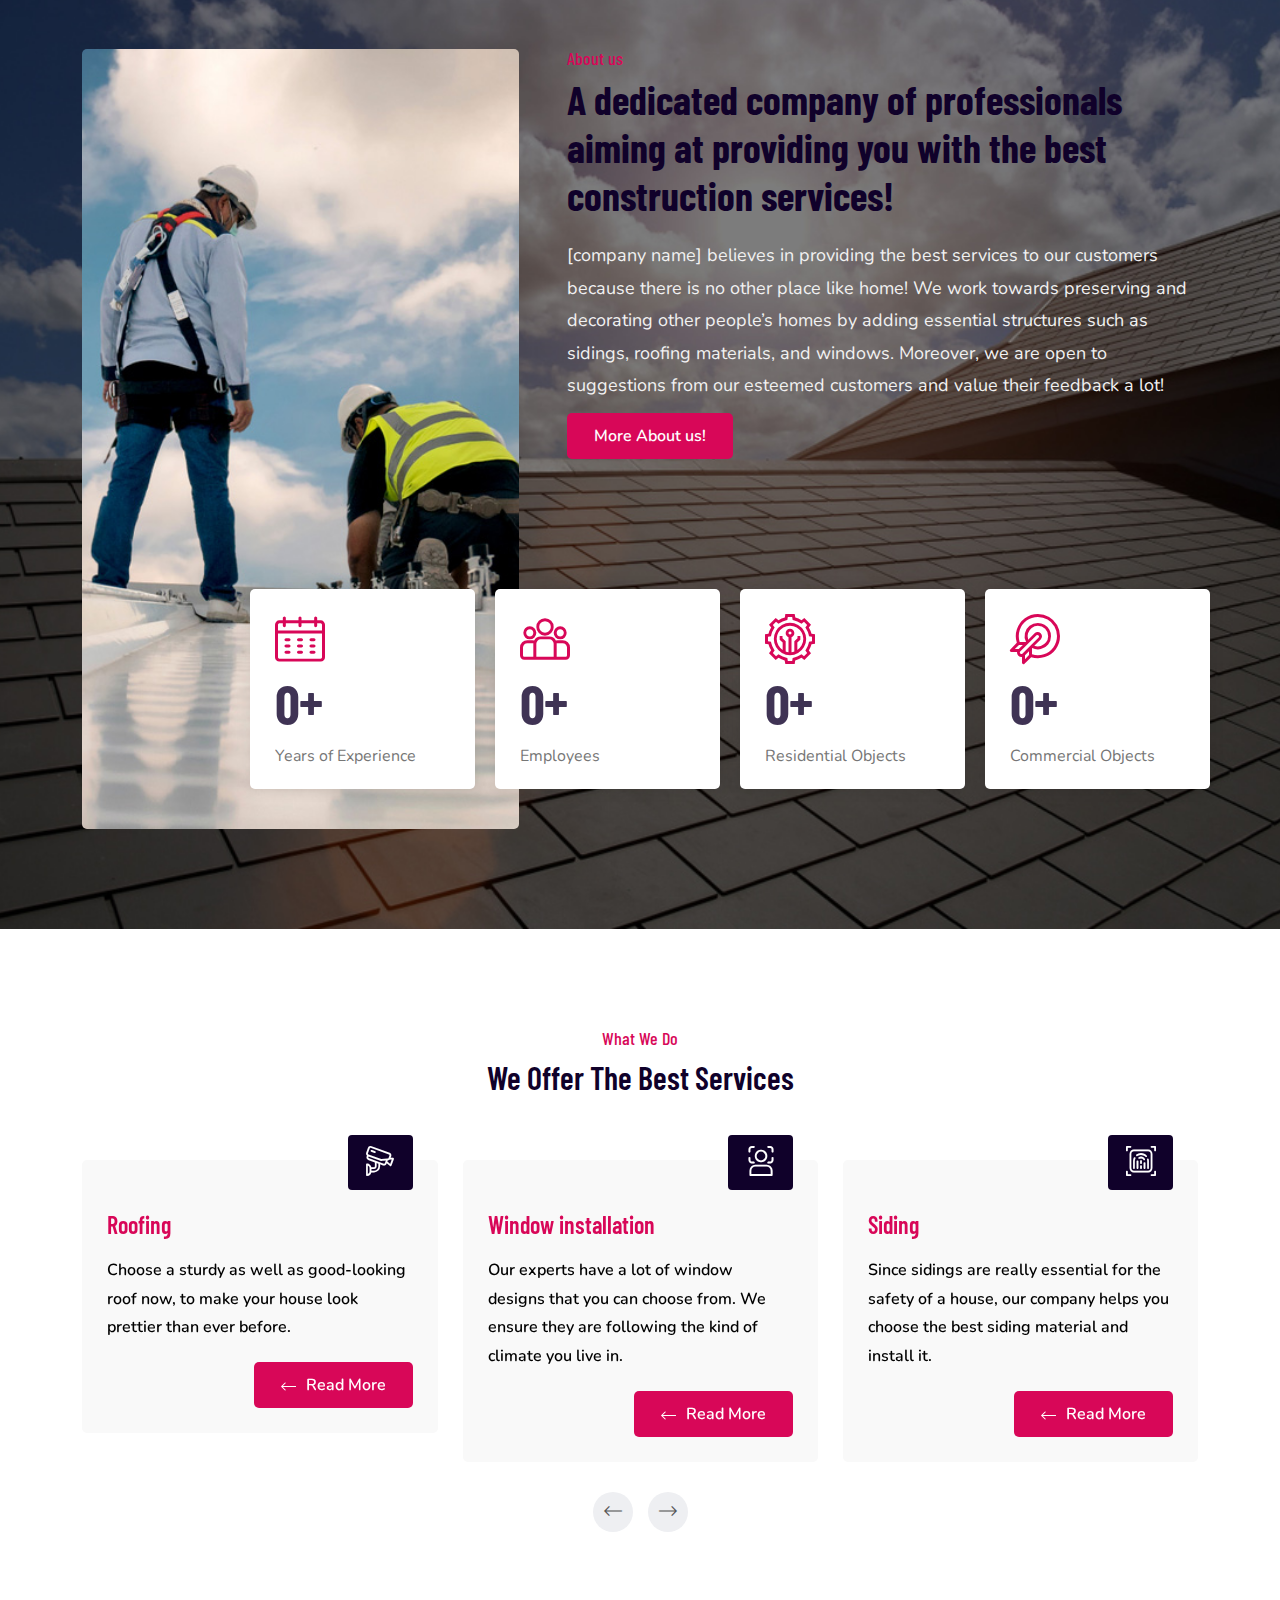
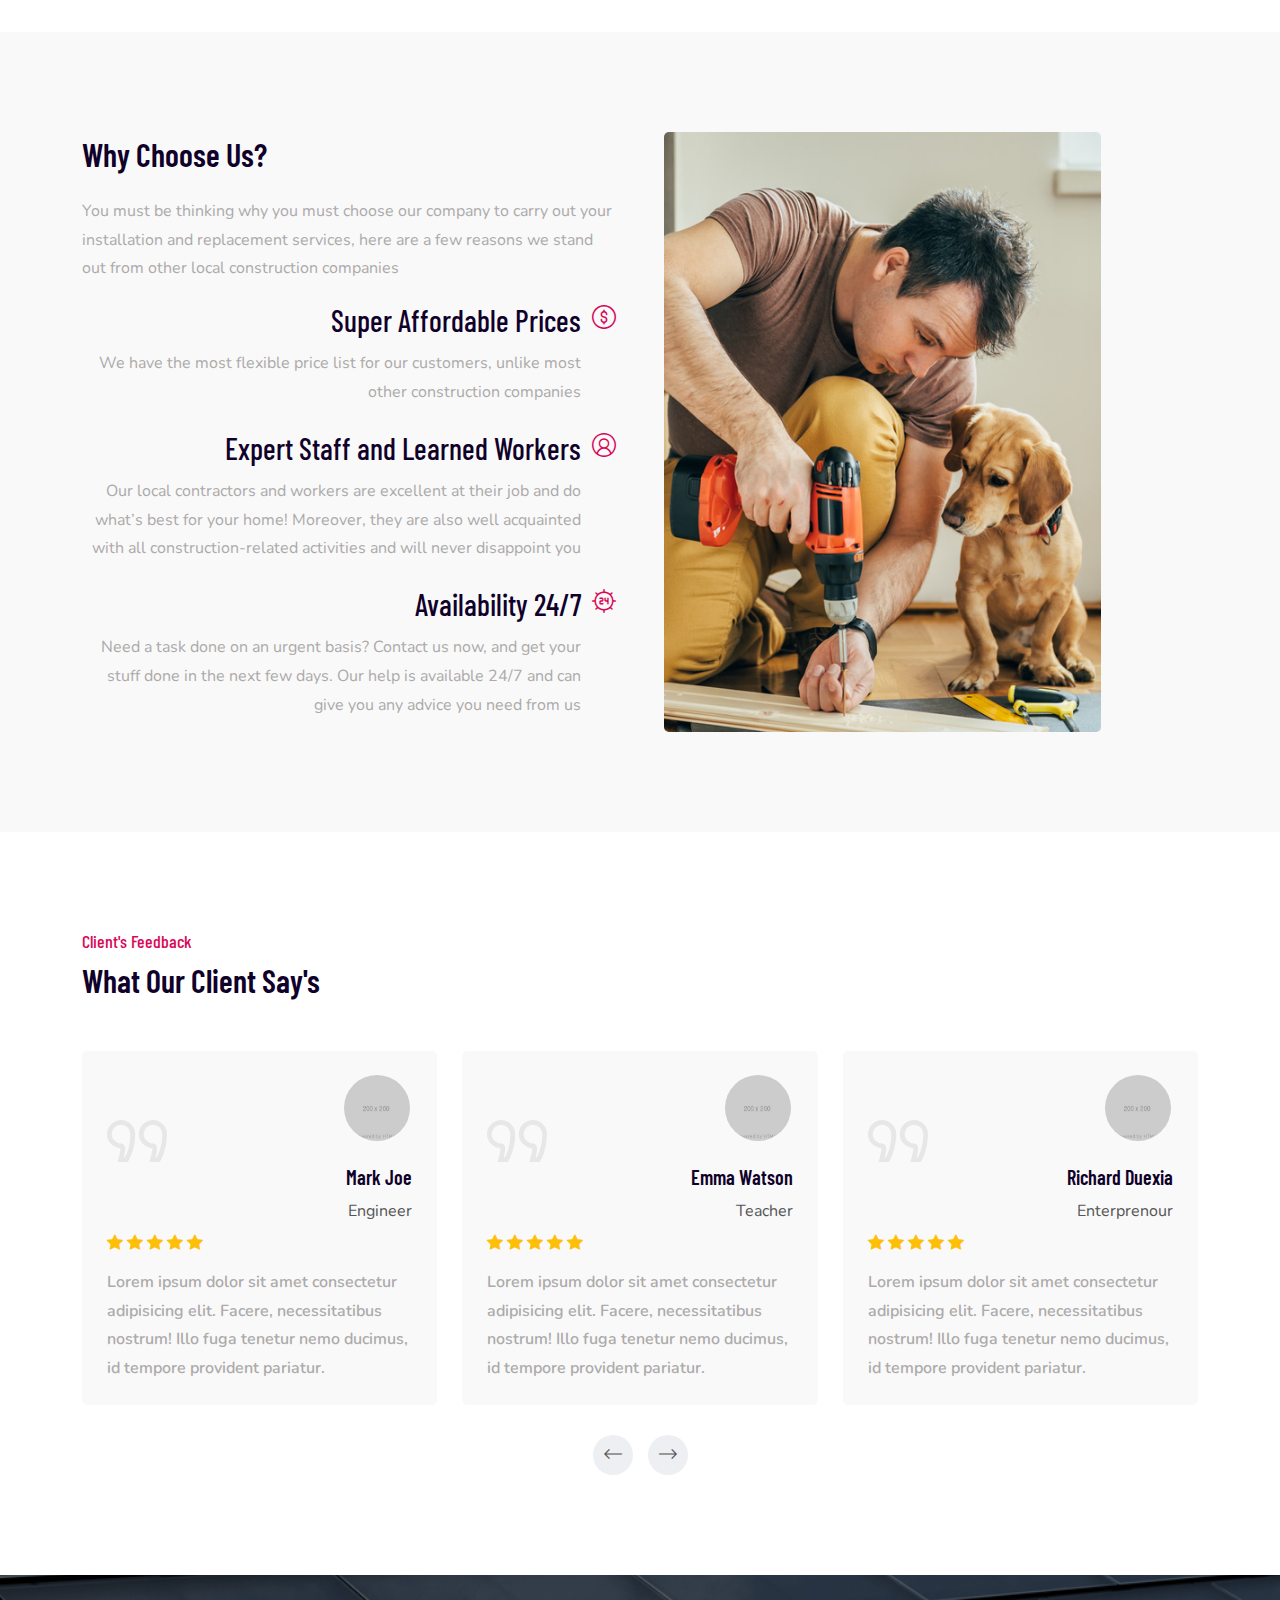
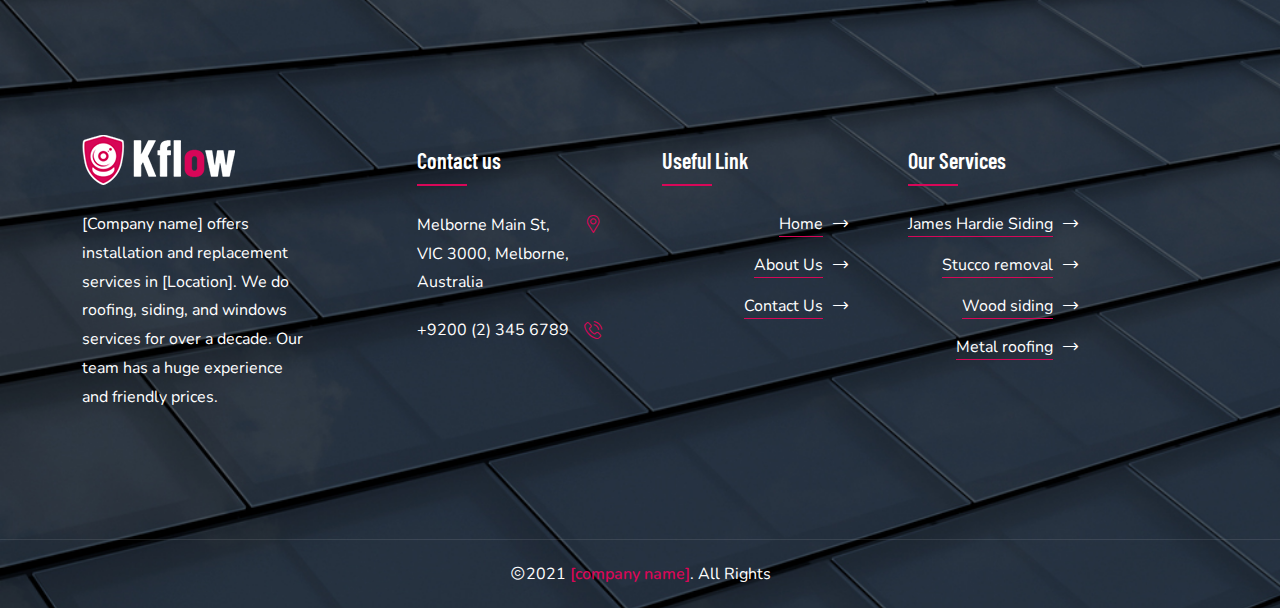
==== commit a9a3ca7e: "ghfdrb" ====
--- a/index.html
+++ b/index.html
@@ -186,7 +186,7 @@
                                 services, but our company can also give you advice on what materials to choose for your
                                 home which would look best and also give your house sustainability!
                             </p>
-                            <p data-aos="fade-up" data-aos-duration="1000" data-aos-delay="800">
+                            <p data-aos="fade-up" data-aos-duration="800" data-aos-delay="700">
                                 So, if you are looking for a construction company or a contractor to help you transform
                                 your house, contact us now and get ready to see some fantastic results!
 
@@ -214,9 +214,9 @@
                             <span class="process-count">1</span>
                             <div class="process-info">
                                 <h3>Know what you want!</h3>
-                                <p>Research the types and colors of the construction components you are looking to
-                                    install. Knowing precisely what you want will help you achieve the image of your
-                                    perfect house.
+                                <p>Examine the types and colors of the building components you want to install. Knowing
+                                    exactly what you want will help you achieve the look of your ideal home. The next
+                                    step is to sign up for a free assessment and meet with our representative.
 
                                 </p>
                             </div>
@@ -239,7 +239,8 @@
                             <div class="process-info">
                                 <h3>Show us the location!</h3>
                                 <p>Next, our team of professionals will visit your house from our company in [location]
-                                    and take necessary measurements before installing the structures you require. </p>
+                                    and take necessary measurements before installing the structures you require. We
+                                    will do a free estimation and all calculations.</p>
                             </div>
                         </div>
                     </div>
@@ -289,31 +290,31 @@
                         <div class="counter-info">
                             <p class="number"><span class="odometer" data-count="16">00</span><span
                                     class="target">+</span> </p>
-                            <p>Years On Market</p>
+                            <p>Years of Experience</p>
                         </div>
                     </div>
                     <div class="counter-card style2">
                         <span class="counter-icon bg-overlay"><i class="flaticon-group"></i></span>
                         <div class="counter-info">
-                            <p class="number"><span class="odometer" data-count="120">00</span><span
+                            <p class="number"><span class="odometer" data-count="60">00</span><span
                                     class="target">+</span> </p>
-                            <p>Professional Team</p>
+                            <p>Employees</p>
                         </div>
                     </div>
                     <div class="counter-card style2">
                         <span class="counter-icon bg-overlay"><i class="flaticon-technology"></i></span>
                         <div class="counter-info">
-                            <p class="number"><span class="odometer" data-count="850">00</span><span
+                            <p class="number"><span class="odometer" data-count="420">00</span><span
                                     class="target">+</span> </p>
-                            <p>Dealer Equipment </p>
+                            <p>Residential Objects</p>
                         </div>
                     </div>
                     <div class="counter-card style2">
                         <span class="counter-icon bg-overlay"><i class="flaticon-target"></i></span>
                         <div class="counter-info">
-                            <p class="number"><span class="odometer" data-count="600">00</span><span
+                            <p class="number"><span class="odometer" data-count="230">00</span><span
                                     class="target">+</span> </p>
-                            <p>Business Objects</p>
+                            <p>Commercial Objects</p>
                         </div>
                     </div>
                 </div>
@@ -390,22 +391,7 @@
                                     </div>
                                 </div>
                             </div>
-                            <div class="item">
-                                <div class="service-card style3">
-                                    <div class="service-info">
-                                        <span class="service-icon">
-                                            <i class="flaticon-shield"></i>
-                                        </span>
-                                        <h3 class="service-title"><a href="service-details.html">Fiberglass Window
-                                                Installation</a>
-                                        </h3>
-                                        <p>Windows are necessary for ventilation - and fiberglass windows are known for
-                                            excellent ventilation while also stopping hazardous sun rays.</p>
-                                        <a href="service-details.html" class="btn style3"><span>Read More</span> <i
-                                                class="flaticon-left-arrow-3"></i></a>
-                                    </div>
-                                </div>
-                            </div>
+
                             <div class="item">
                                 <div class="service-card style3">
                                     <div class="service-info">
@@ -715,10 +701,9 @@
                                     <a href="index.html" class="footer-logo"><img src="assets/img/logo-white.png"
                                             alt="Image"></a>
                                     <p class="comp-desc">
-                                        Lorem ipsum dolor elit amet, consetur quo elit, sed eiusmo tempor corporis
-                                        itaque incidunt ut labore et dolore magna aliqua ipsum nostrum Lorem ipsum
-                                        dolor
-                                        sit suspend.
+                                        [Company name] offers installation and replacement services in [Location]. We do
+                                        roofing, siding, and windows services for over a decade. Our team has a huge
+                                        experience and friendly prices.
                                     </p>
 
                                 </div>
--- a/assets/css/style.css
+++ b/assets/css/style.css
@@ -3793,6 +3793,8 @@
   -webkit-transition: 0.4s;
   transition: 0.4s;
   direction: ltr;
+  color: #000;
+  font-weight: 600;
 }
 
 .service-card:hover .service-img img {
@@ -5750,6 +5752,10 @@
   border-radius: 0 0 5px 5px;
   -webkit-transition: 0.4s;
   transition: 0.4s;
+}
+.service-title a{
+  color: #D80758;
+
 }
 .blue a{
   color: #10012A;
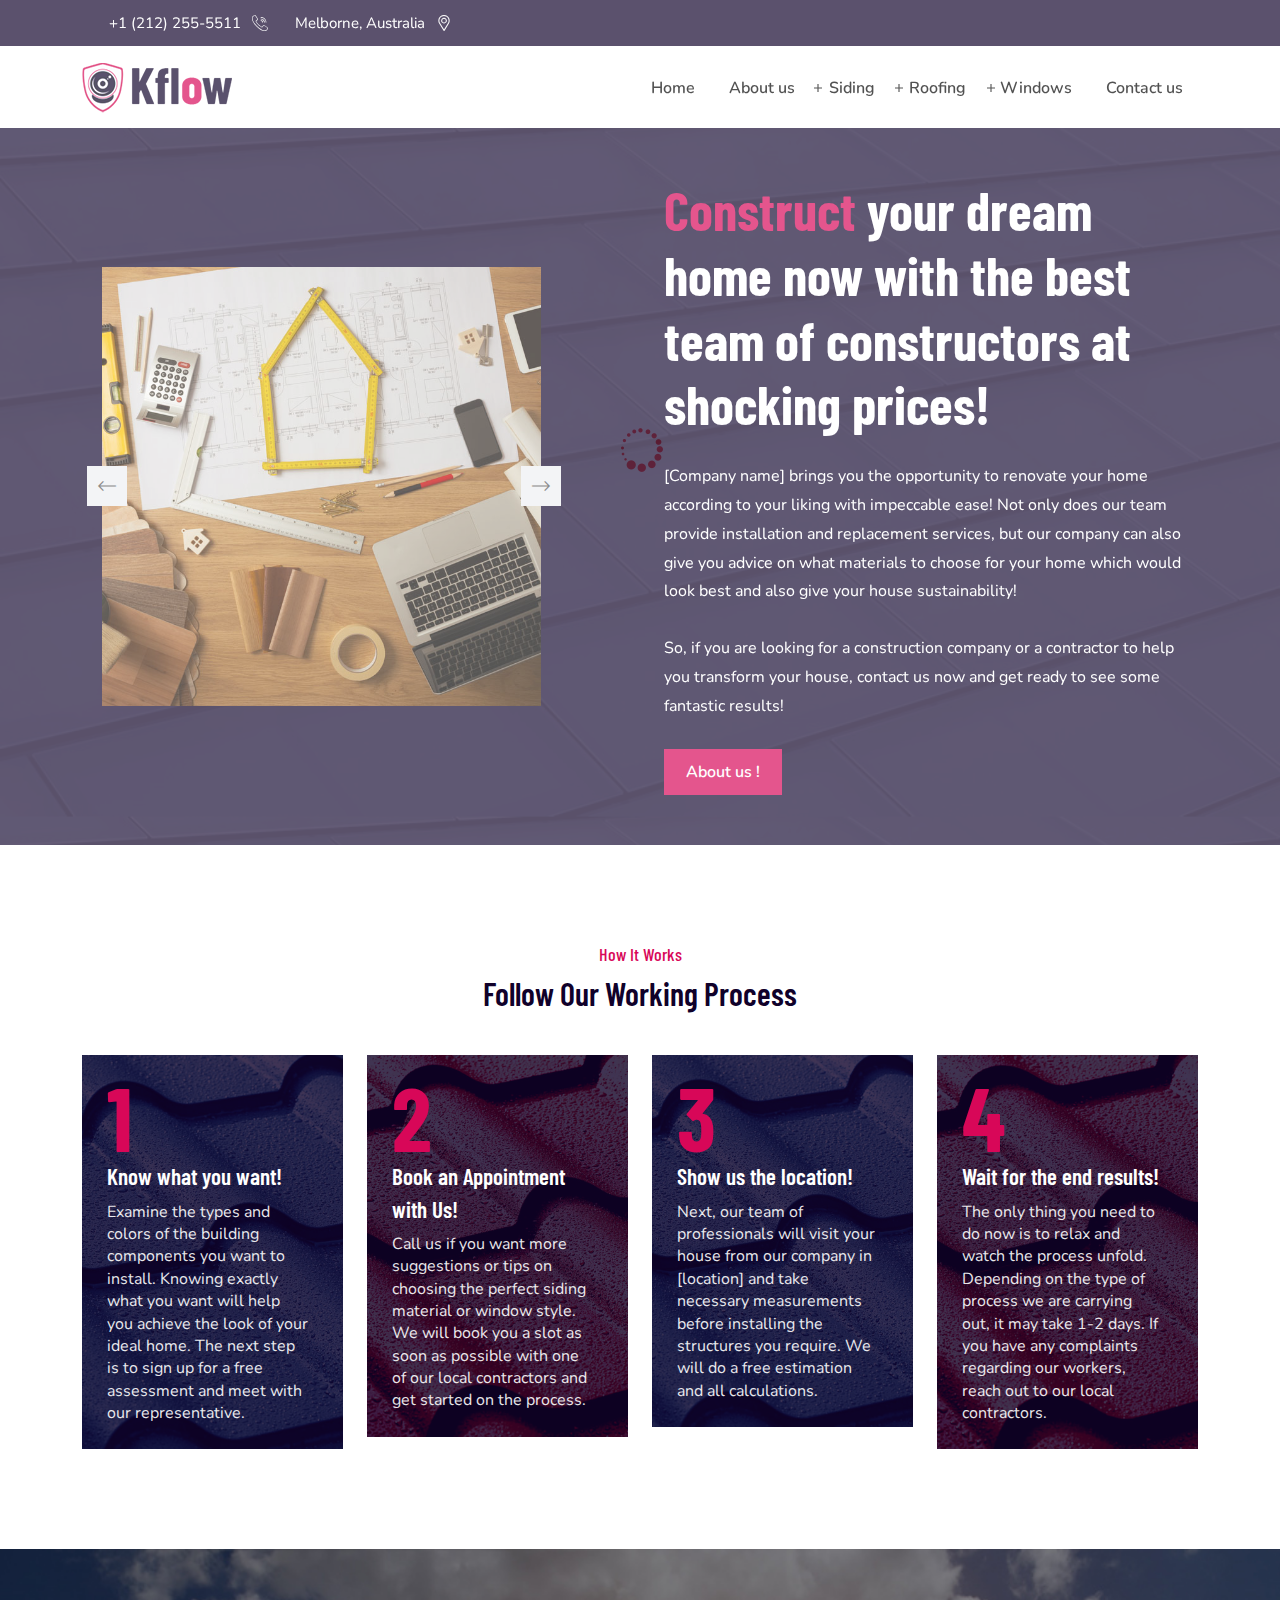
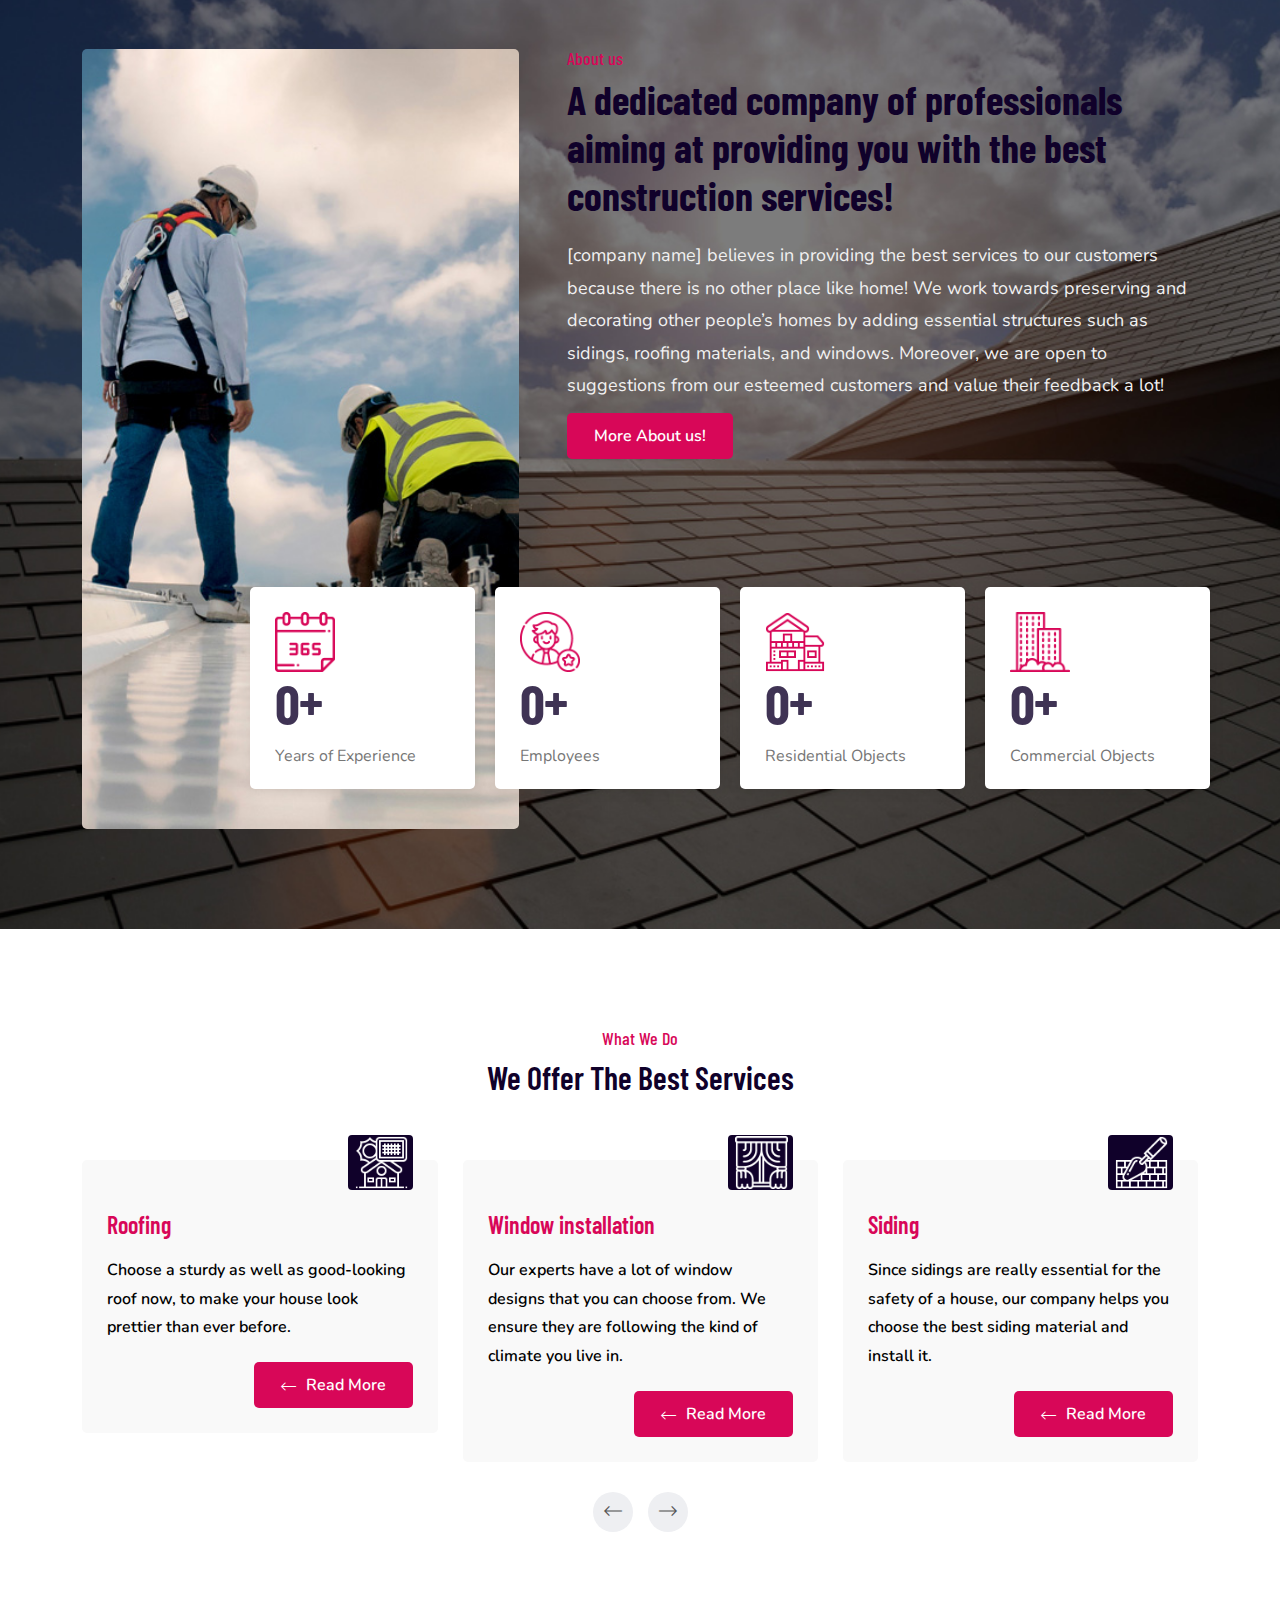
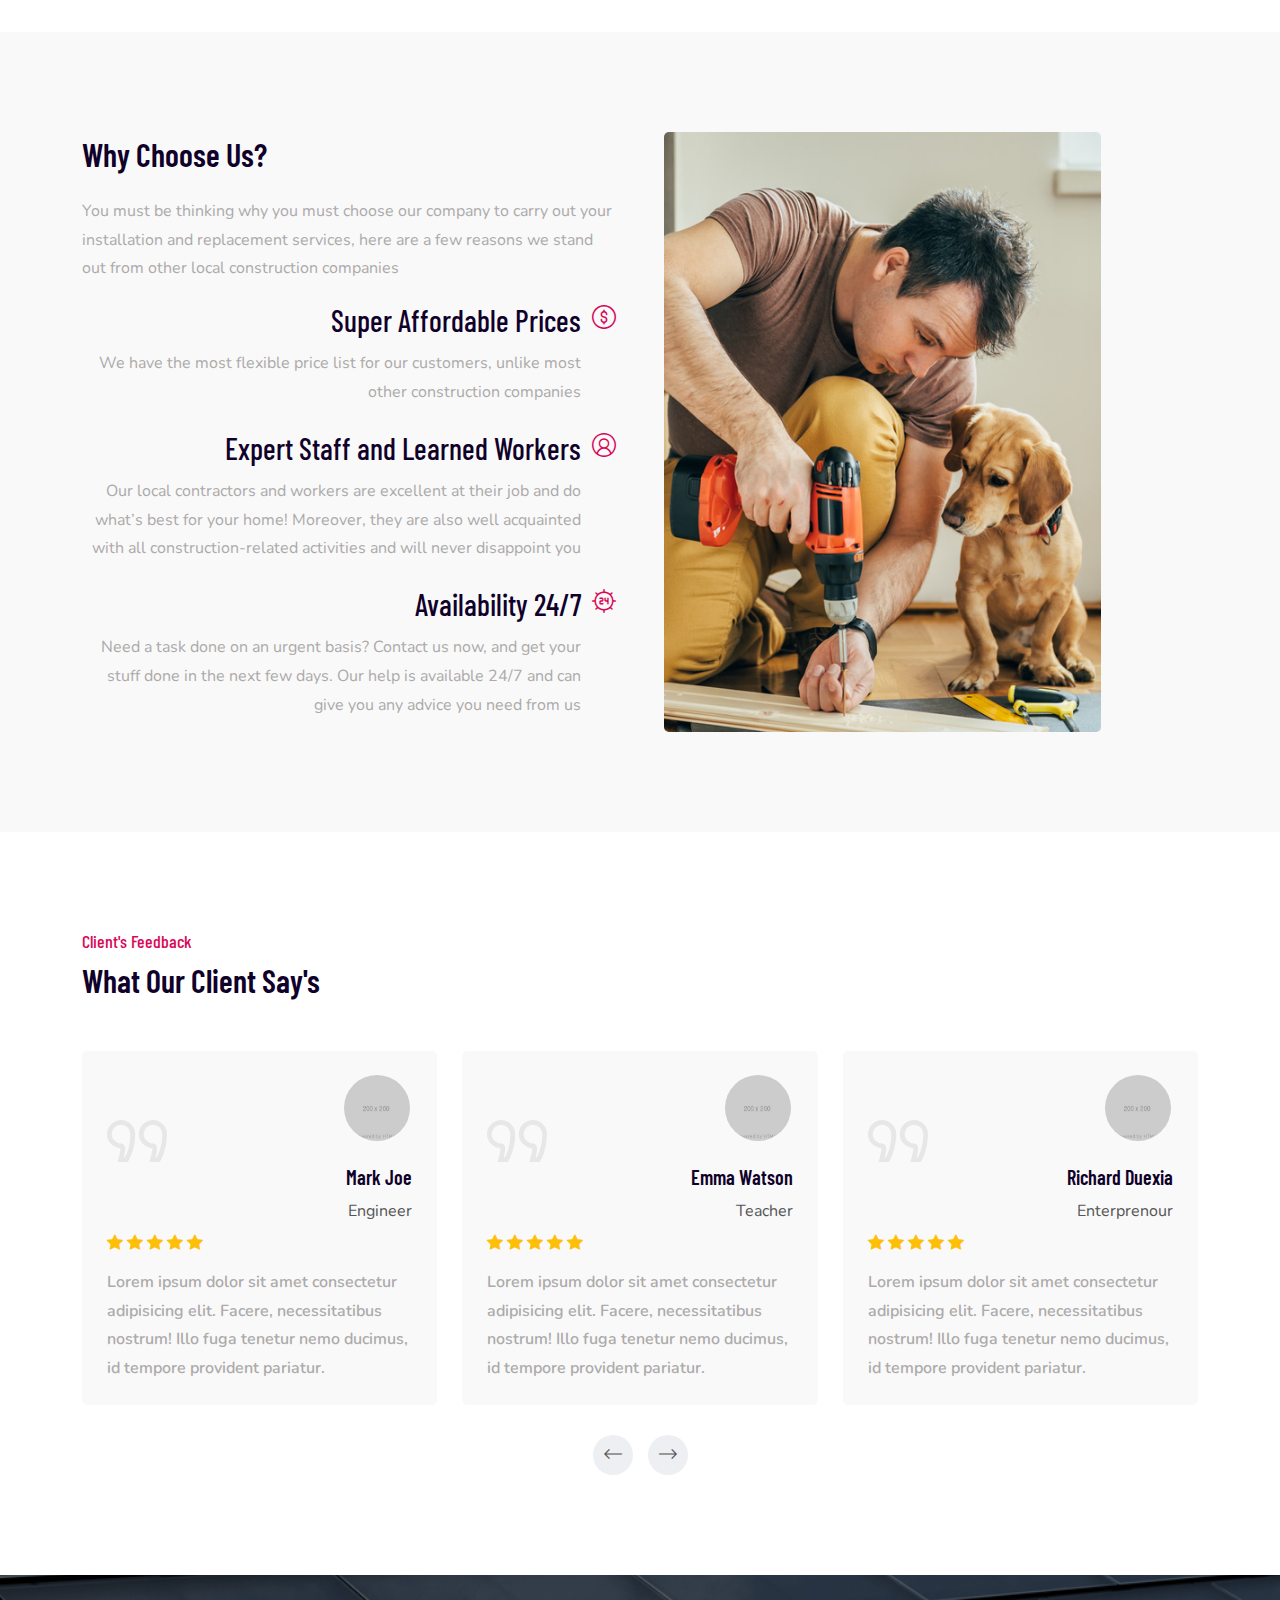
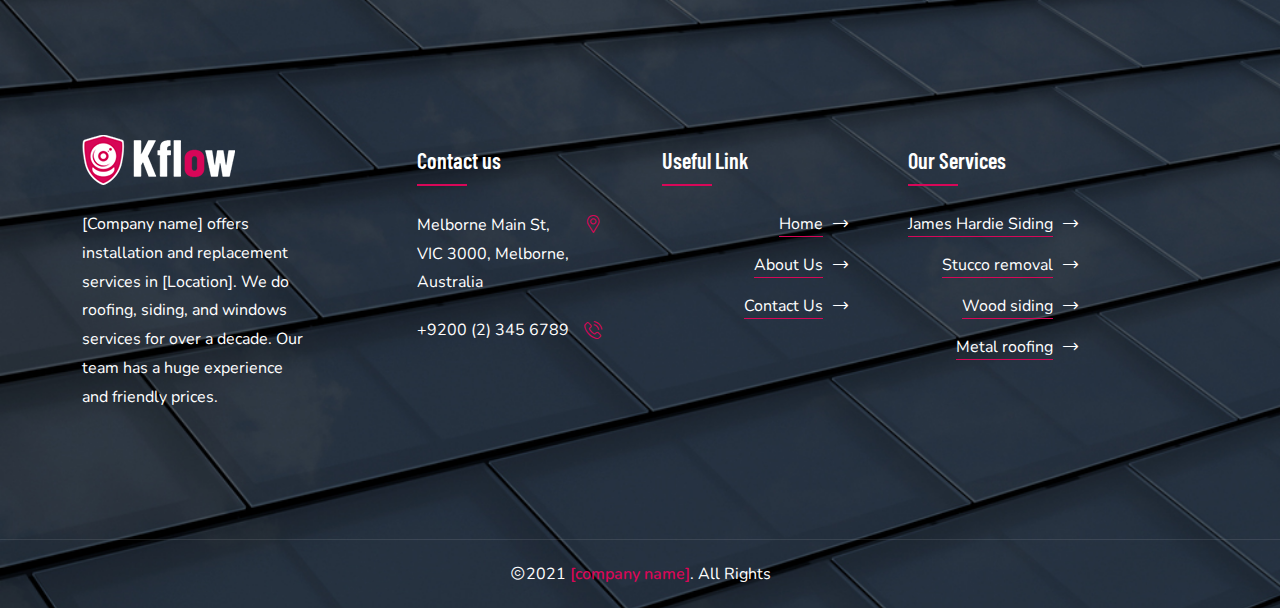
==== commit 400e1b43: "аавв" ====
--- a/index.html
+++ b/index.html
@@ -186,7 +186,7 @@
                                 services, but our company can also give you advice on what materials to choose for your
                                 home which would look best and also give your house sustainability!
                             </p>
-                            <p data-aos="fade-up" data-aos-duration="800" data-aos-delay="700">
+                            <p data-aos="fade-up" data-aos-duration="700" data-aos-delay="700">
                                 So, if you are looking for a construction company or a contractor to help you transform
                                 your house, contact us now and get ready to see some fantastic results!
 
@@ -286,7 +286,7 @@
                 </div>
                 <div class="counter-box">
                     <div class="counter-card style2">
-                        <span class="counter-icon "><i class="flaticon-calendar-2"></i></span>
+                        <span class="counter-icon bg-overlay"><img src="./assets/img/004-calendar_2.png" alt=""></span>
                         <div class="counter-info">
                             <p class="number"><span class="odometer" data-count="16">00</span><span
                                     class="target">+</span> </p>
@@ -294,7 +294,7 @@
                         </div>
                     </div>
                     <div class="counter-card style2">
-                        <span class="counter-icon bg-overlay"><i class="flaticon-group"></i></span>
+                        <span class="counter-icon bg-overlay"><img src="./assets/img/008-employee-of-the-month_2.png" alt=""></span>
                         <div class="counter-info">
                             <p class="number"><span class="odometer" data-count="60">00</span><span
                                     class="target">+</span> </p>
@@ -302,7 +302,7 @@
                         </div>
                     </div>
                     <div class="counter-card style2">
-                        <span class="counter-icon bg-overlay"><i class="flaticon-technology"></i></span>
+                        <span class="counter-icon bg-overlay"><img src="./assets/img/003-residential_2.png" alt=""></span>
                         <div class="counter-info">
                             <p class="number"><span class="odometer" data-count="420">00</span><span
                                     class="target">+</span> </p>
@@ -310,7 +310,7 @@
                         </div>
                     </div>
                     <div class="counter-card style2">
-                        <span class="counter-icon bg-overlay"><i class="flaticon-target"></i></span>
+                        <span class="counter-icon bg-overlay"><img src="./assets/img/002-apartment_2.png" alt=""></span>
                         <div class="counter-info">
                             <p class="number"><span class="odometer" data-count="230">00</span><span
                                     class="target">+</span> </p>
@@ -336,7 +336,7 @@
                                 <div class="service-card style3">
                                     <div class="service-info">
                                         <span class="service-icon">
-                                            <i class="flaticon-finger-print"></i>
+                                            <img src="./assets/img/005-trowel.png" alt="">
                                         </span>
                                         <h3 class="service-title"><a href="service-details.html">Siding</a></h3>
                                         <p>Since sidings are really essential for the safety of a house, our company
@@ -350,7 +350,7 @@
                                 <div class="service-card style3">
                                     <div class="service-info">
                                         <span class="service-icon">
-                                            <i class="flaticon-face"></i>
+                                            <img src="./assets/img/007-window.png" alt="">
                                         </span>
                                         <h3 class="service-title"><a href="service-details.html">Window installation</a>
                                         </h3>
@@ -365,7 +365,7 @@
                                 <div class="service-card style3">
                                     <div class="service-info">
                                         <span class="service-icon">
-                                            <i class="flaticon-cctv"></i>
+                                            <img src="./assets/img/006-solar-panel.png" alt="">
                                         </span>
                                         <h3 class="service-title"><a href="service-details.html">Roofing</a>
                                         </h3>
@@ -380,7 +380,7 @@
                                 <div class="service-card style3">
                                     <div class="service-info">
                                         <span class="service-icon">
-                                            <i class="flaticon-home-1"></i>
+                                            <img src="./assets/img/005-trowel.png" alt="">
                                         </span>
                                         <h3 class="service-title"><a href="service-details.html">Stucco removal</a>
                                         </h3>
@@ -396,7 +396,7 @@
                                 <div class="service-card style3">
                                     <div class="service-info">
                                         <span class="service-icon">
-                                            <i class="flaticon-analytics"></i>
+                                            <img src="./assets/img/005-trowel.png" alt="">
                                         </span>
                                         <h3 class="service-title"><a href="service-details.html">Wood sidings
                                                 Installation</a>
@@ -413,7 +413,7 @@
                                 <div class="service-card style3">
                                     <div class="service-info">
                                         <span class="service-icon">
-                                            <i class="flaticon-analytics"></i>
+                                            <img src="./assets/img/006-solar-panel.png" alt="">
                                         </span>
                                         <h3 class="service-title"><a href="service-details.html">Synthetic Slate
                                                 Roofing</a>
@@ -429,7 +429,7 @@
                                 <div class="service-card style3">
                                     <div class="service-info">
                                         <span class="service-icon">
-                                            <i class="flaticon-analytics"></i>
+                                            <img src="./assets/img/005-trowel.png" alt="">
                                         </span>
                                         <h3 class="service-title"><a href="service-details.html">Fixing James Hardie
                                                 Sidings</a>
@@ -445,7 +445,7 @@
                                 <div class="service-card style3">
                                     <div class="service-info">
                                         <span class="service-icon">
-                                            <i class="flaticon-analytics"></i>
+                                            <img src="./assets/img/006-solar-panel.png" alt="">
                                         </span>
                                         <h3 class="service-title"><a href="service-details.html">Asphalt Shingles
                                                 Roofing</a>
@@ -461,7 +461,7 @@
                                 <div class="service-card style3">
                                     <div class="service-info">
                                         <span class="service-icon">
-                                            <i class="flaticon-analytics"></i>
+                                            <img src="./assets/img/007-window.png" alt="">
                                         </span>
                                         <h3 class="service-title"><a href="service-details.html">Metal Roofing</a>
                                         </h3>
--- a/assets/css/style.css
+++ b/assets/css/style.css
@@ -3740,7 +3740,7 @@
 .service-card .service-icon i {
   font-size: 30px;
   line-height: 0.8;
-  color: #fff;
+  color: #10012A;
   -webkit-transition: 0.4s;
   transition: 0.4s;
 }
@@ -3848,7 +3848,7 @@
 }
 
 .service-card.style2:hover .service-icon {
-  background-color: #fff;
+  background-color: #10012A;
 }
 
 .service-card.style2:hover .service-icon i {
@@ -3861,19 +3861,19 @@
 
 .service-card.style2:hover .service-info .service-blur-icon i {
   opacity: 0.15;
-  color: #fff;
+  color: #10012A;
 }
 
 .service-card.style2:hover .service-info h3 a {
-  color: #fff;
+  color: #10012A;
 }
 
 .service-card.style2:hover .service-info p {
-  color: #fff;
+  color: #10012A;
 }
 
 .service-card.style2:hover .service-info .btn {
-  background-color: #fff;
+  background-color: #10012A;
   color: #10012A;
 }
 
@@ -3921,7 +3921,7 @@
 }
 
 .service-card.style3:hover .service-icon {
-  background-color: #fff;
+  background-color: #10012A;
 }
 
 .service-card.style3:hover .service-icon i {
@@ -4940,7 +4940,7 @@
   top: 0px;
   left: 0;
   content: "";
-  background: #d80758;
+  background: #D80758;
   width: 28px;
   height: 75px;
   border-radius: 3px;
@@ -4999,7 +4999,7 @@
   top: 0;
   right: 0;
   content: "";
-  background-color: #D80758;
+  background-color: #dddbdc;
   width: 0;
   height: 0;
   visibility: hidden;
@@ -5014,7 +5014,7 @@
 }
 
 .counter-card.style2 .counter-icon i {
-  color: #D80758;
+  color: #dddbdc;
   font-size: 50px;
   line-height: 0.8;
   display: inline-block;
@@ -5065,17 +5065,7 @@
   opacity: 1;
 }
 
-.counter-card.style2:hover .counter-icon i {
-  color: #fff;
-}
-
-.counter-card.style2:hover .counter-info h2 {
-  color: #fff;
-}
-
-.counter-card.style2:hover .counter-info p {
-  color: #fff;
-}
+
 
 /*-------------------------------
          Promo CSS
@@ -6184,7 +6174,18 @@
 article p:last-child {
   margin-bottom: 0;
 }
-
+.service-icon img{
+  width: 53px !important;
+  margin-right: 5px;
+
+}
+.counter-icon img{
+  width: 60px;
+} 
+.cat-icon img {
+  width: 60px;
+  margin: auto;
+}
 article .post-subtitle {
   margin: 0 0 15px;
   font-size: 26px;
--- a/assets/css/rtl.css
+++ b/assets/css/rtl.css
@@ -498,7 +498,7 @@
 
 .category-card .cat-count {
   right: auto;
-  left: 300px;
+  left: 250px;
 }
 
 .about-wrap.style1 .about-img-wrap .about-img-1 {
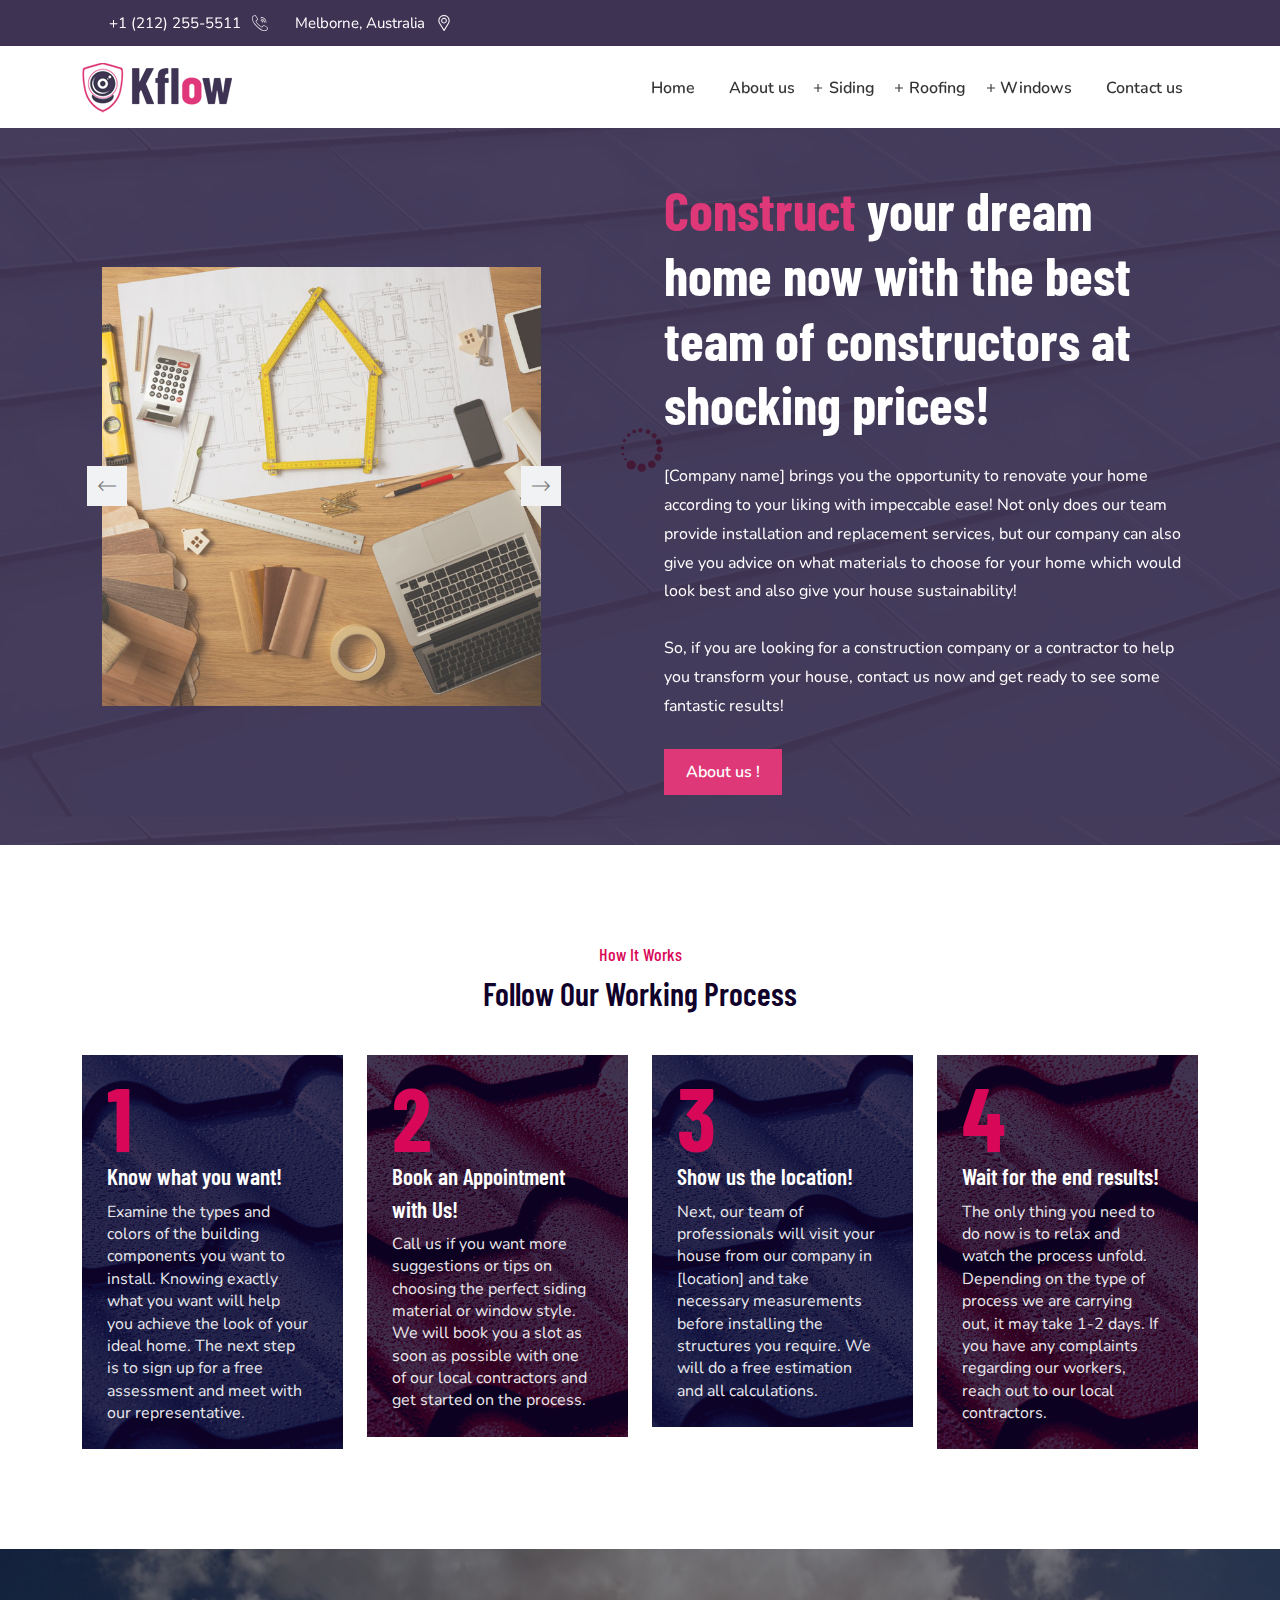
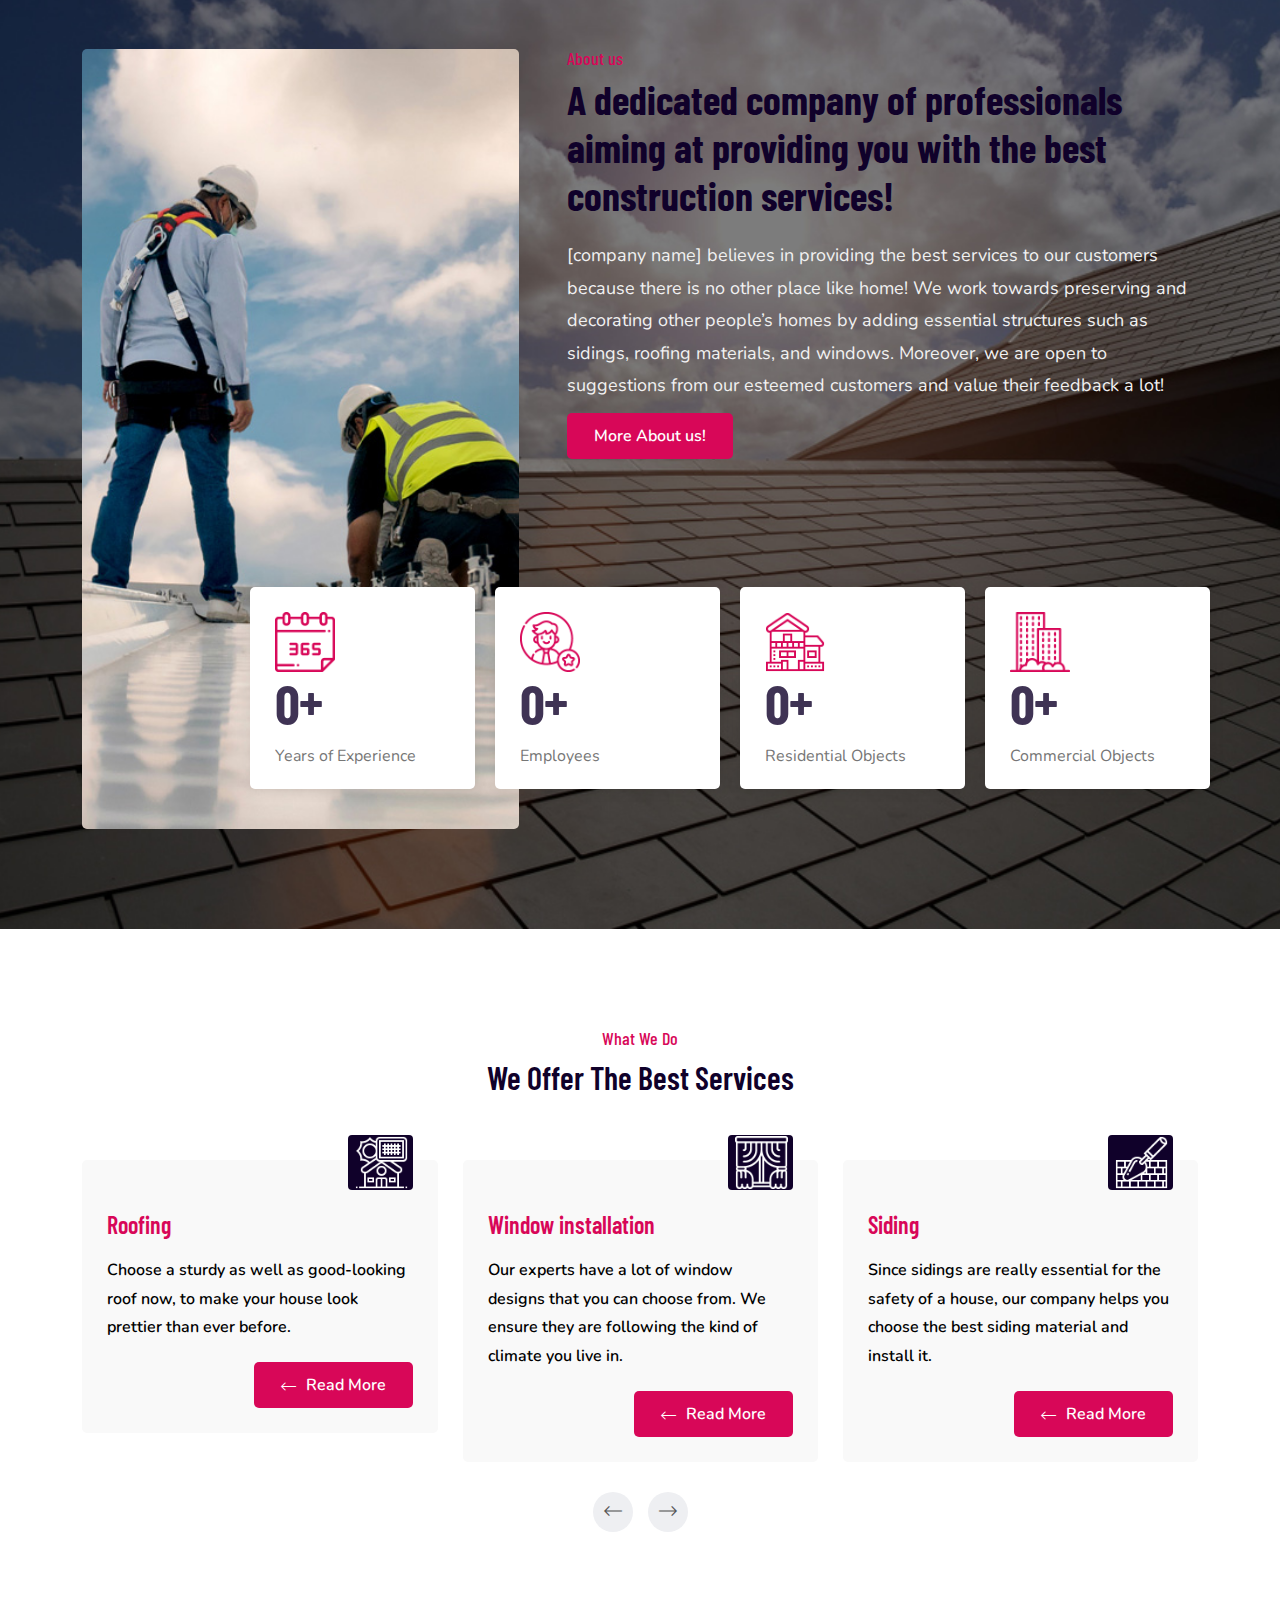
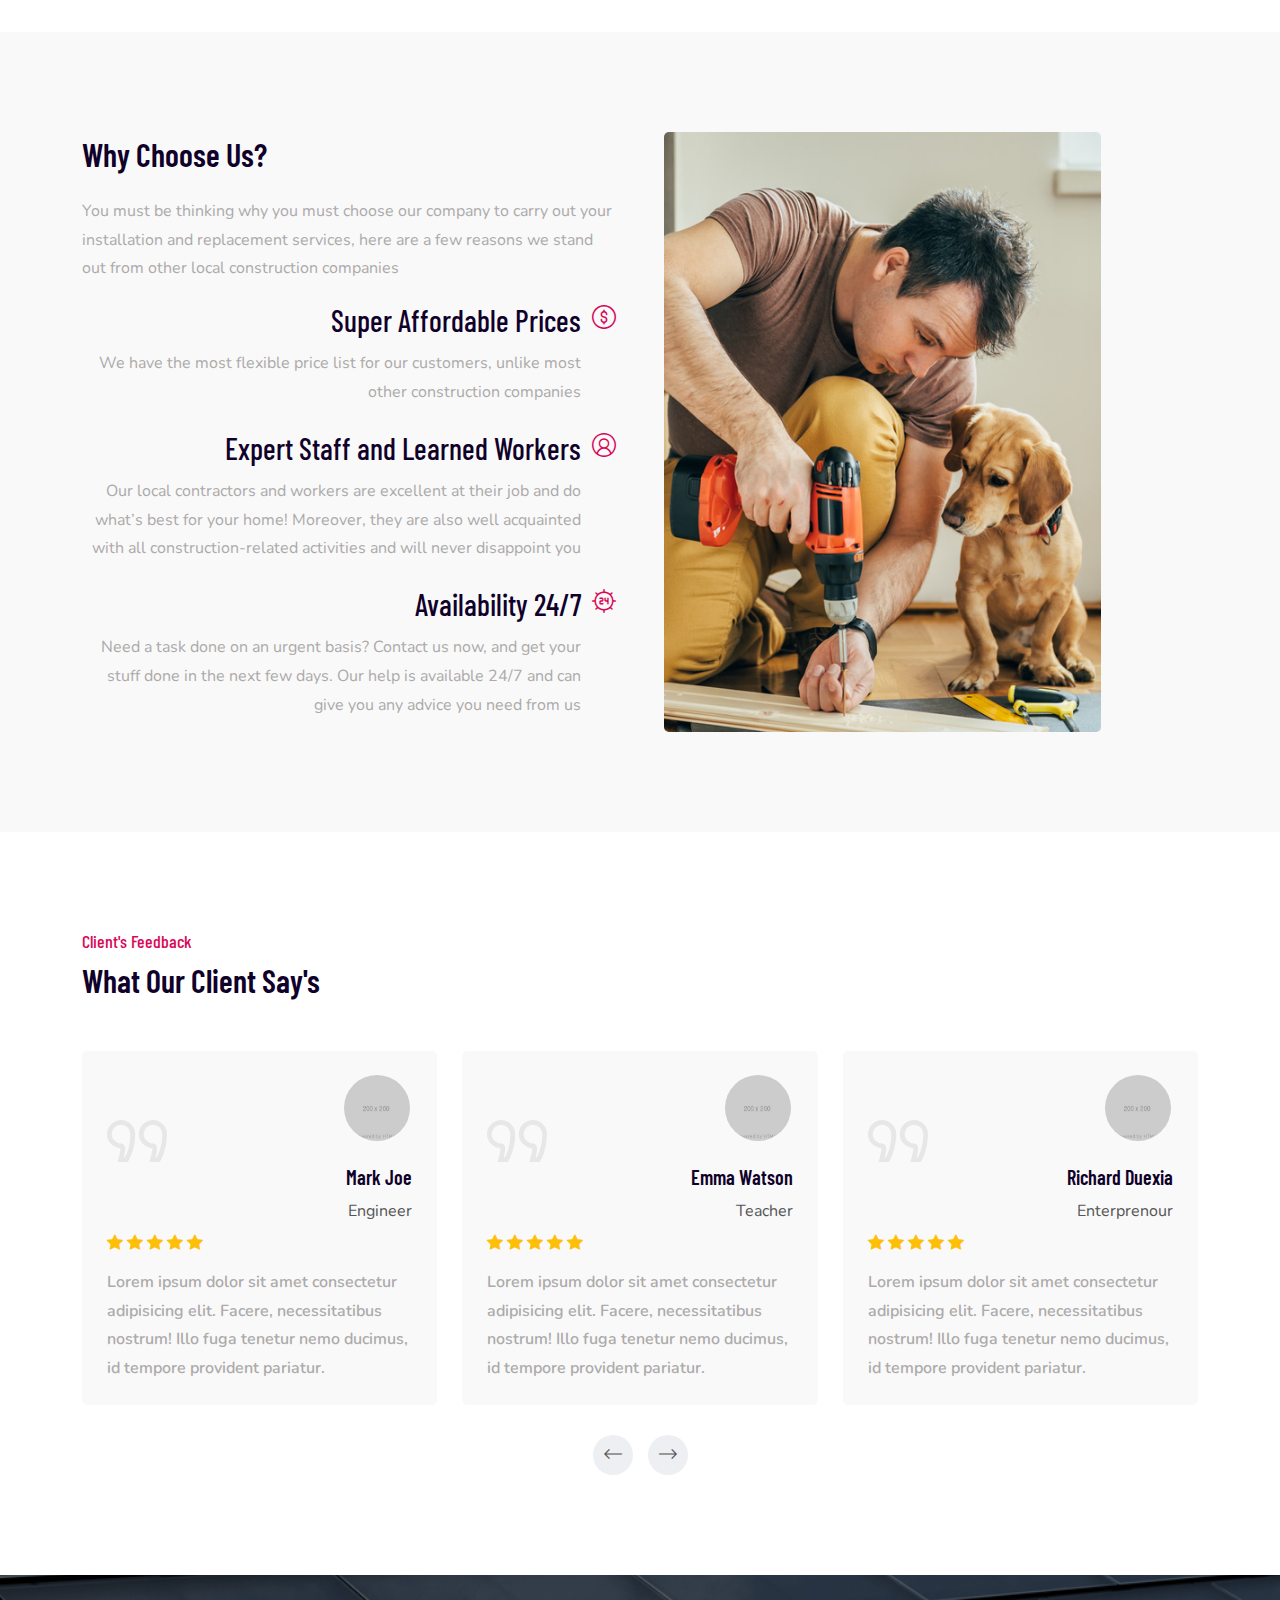
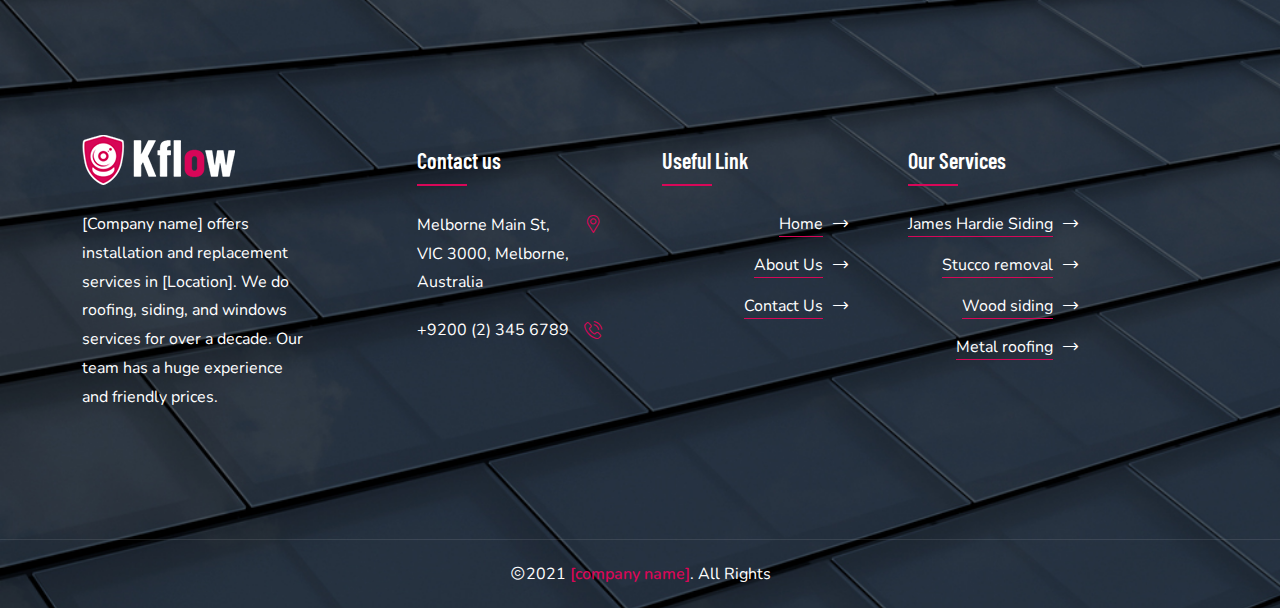
==== commit 2cc1b525: "gg" ====
--- a/index.html
+++ b/index.html
@@ -109,7 +109,7 @@
                                                             roofing</a>
                                                     </li>
                                                     <li>
-                                                        <a href="synthetic_slate_roofing.html">Synthetic slate
+                                                        <a href="synthetic_slate_roofing.html">Synthetic slate<br>
                                                             roofing</a>
                                                     </li>
                                                 </ul>
@@ -294,7 +294,8 @@
                         </div>
                     </div>
                     <div class="counter-card style2">
-                        <span class="counter-icon bg-overlay"><img src="./assets/img/008-employee-of-the-month_2.png" alt=""></span>
+                        <span class="counter-icon bg-overlay"><img src="./assets/img/008-employee-of-the-month_2.png"
+                                alt=""></span>
                         <div class="counter-info">
                             <p class="number"><span class="odometer" data-count="60">00</span><span
                                     class="target">+</span> </p>
@@ -302,7 +303,8 @@
                         </div>
                     </div>
                     <div class="counter-card style2">
-                        <span class="counter-icon bg-overlay"><img src="./assets/img/003-residential_2.png" alt=""></span>
+                        <span class="counter-icon bg-overlay"><img src="./assets/img/003-residential_2.png"
+                                alt=""></span>
                         <div class="counter-info">
                             <p class="number"><span class="odometer" data-count="420">00</span><span
                                     class="target">+</span> </p>
@@ -384,8 +386,8 @@
                                         </span>
                                         <h3 class="service-title"><a href="service-details.html">Stucco removal</a>
                                         </h3>
-                                        <p>To keep your house clean and dust-free, get asbestos removal done by our team
-                                            of professionals who know what they are doing best.</p>
+                                        <p>To keep your house clean and dust-free, get stucco removal done by our team
+                                            of professionals who know how to do it best.</p>
                                         <a href="service-details.html" class="btn style3"><span>Read More</span> <i
                                                 class="flaticon-left-arrow-3"></i></a>
                                     </div>
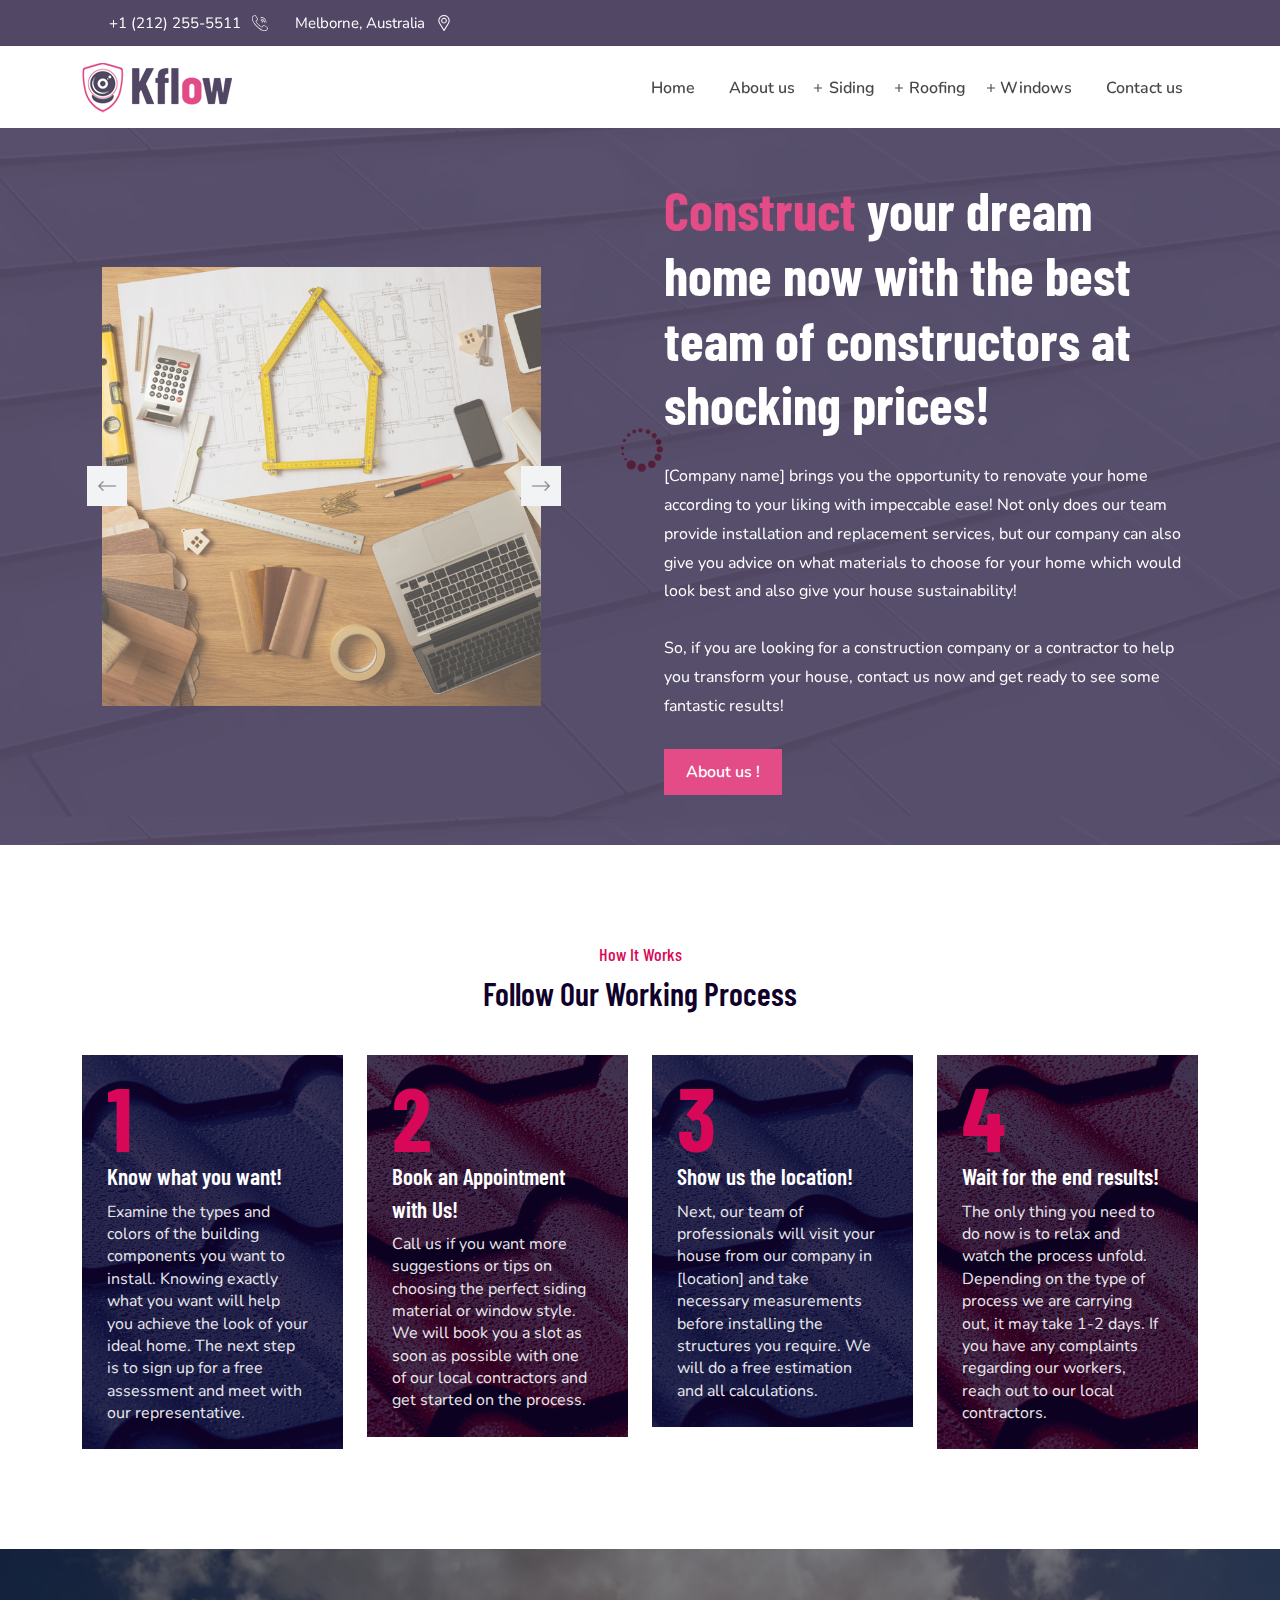
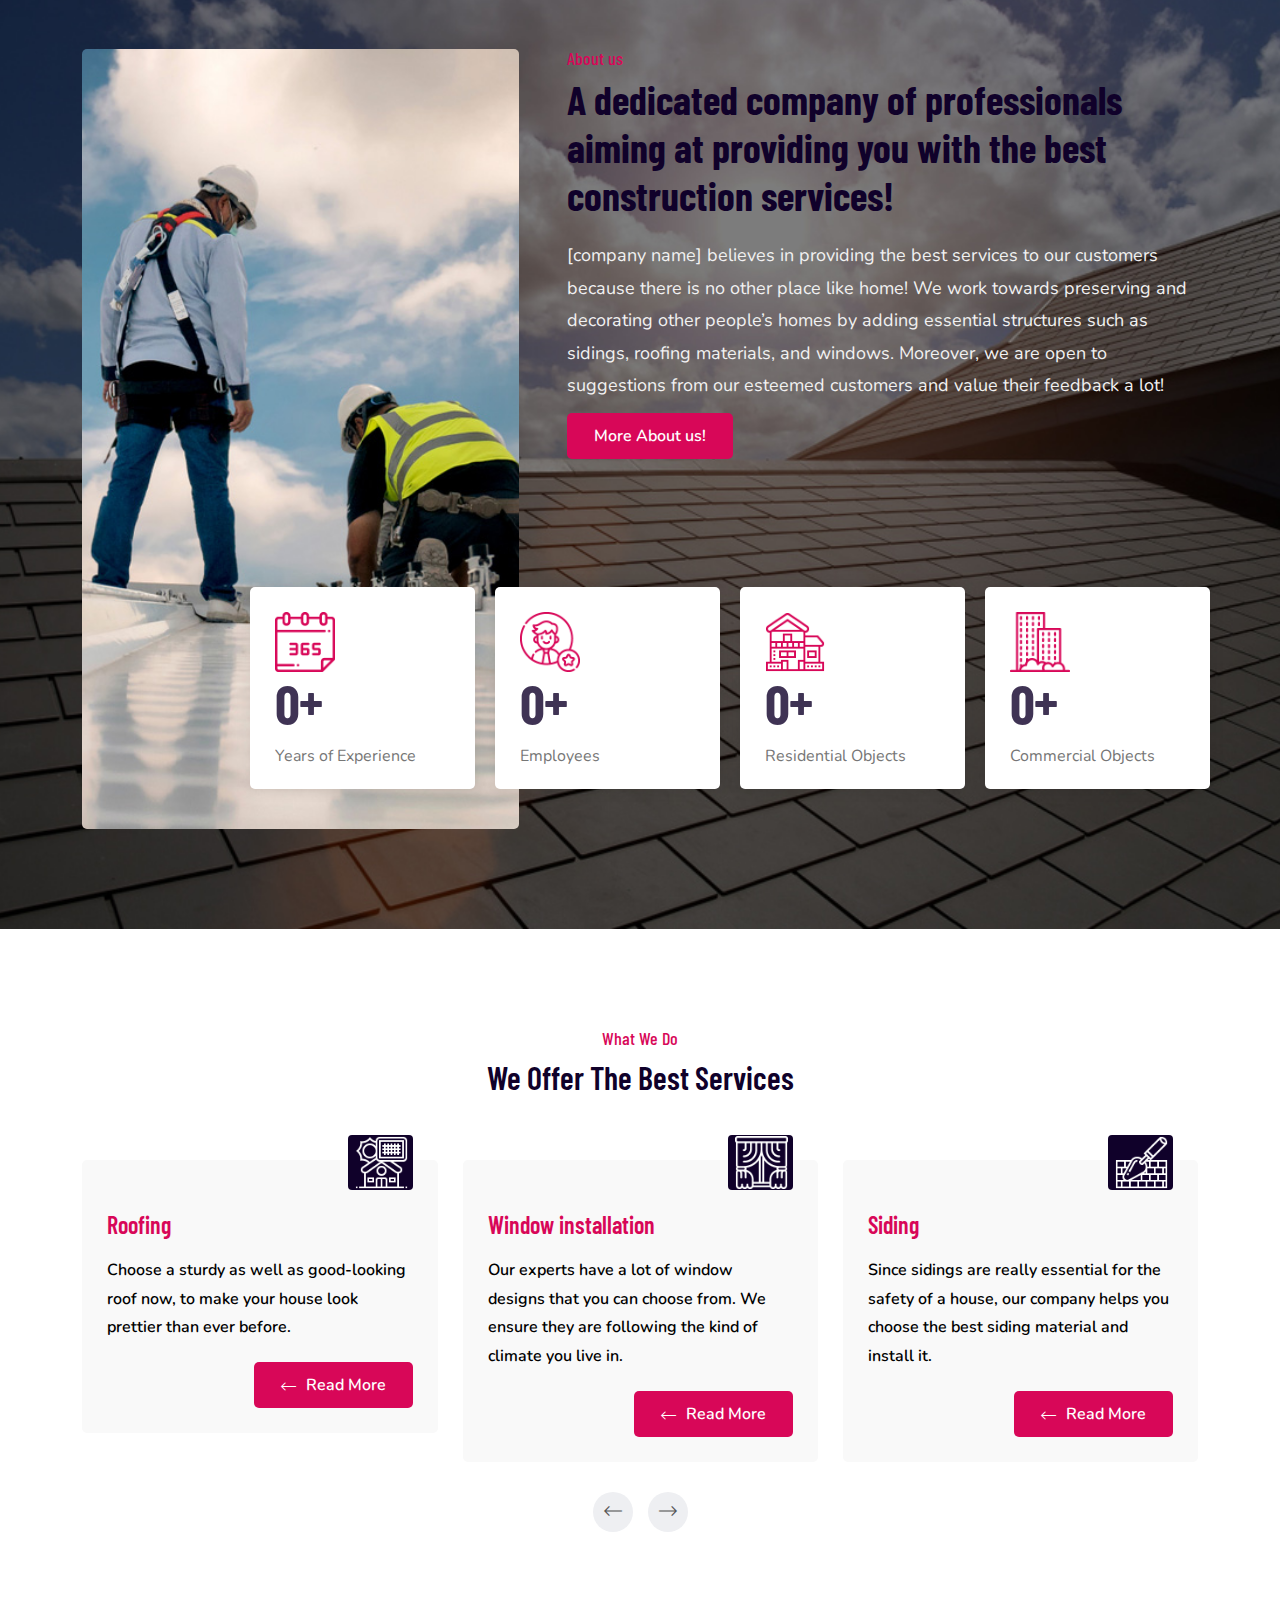
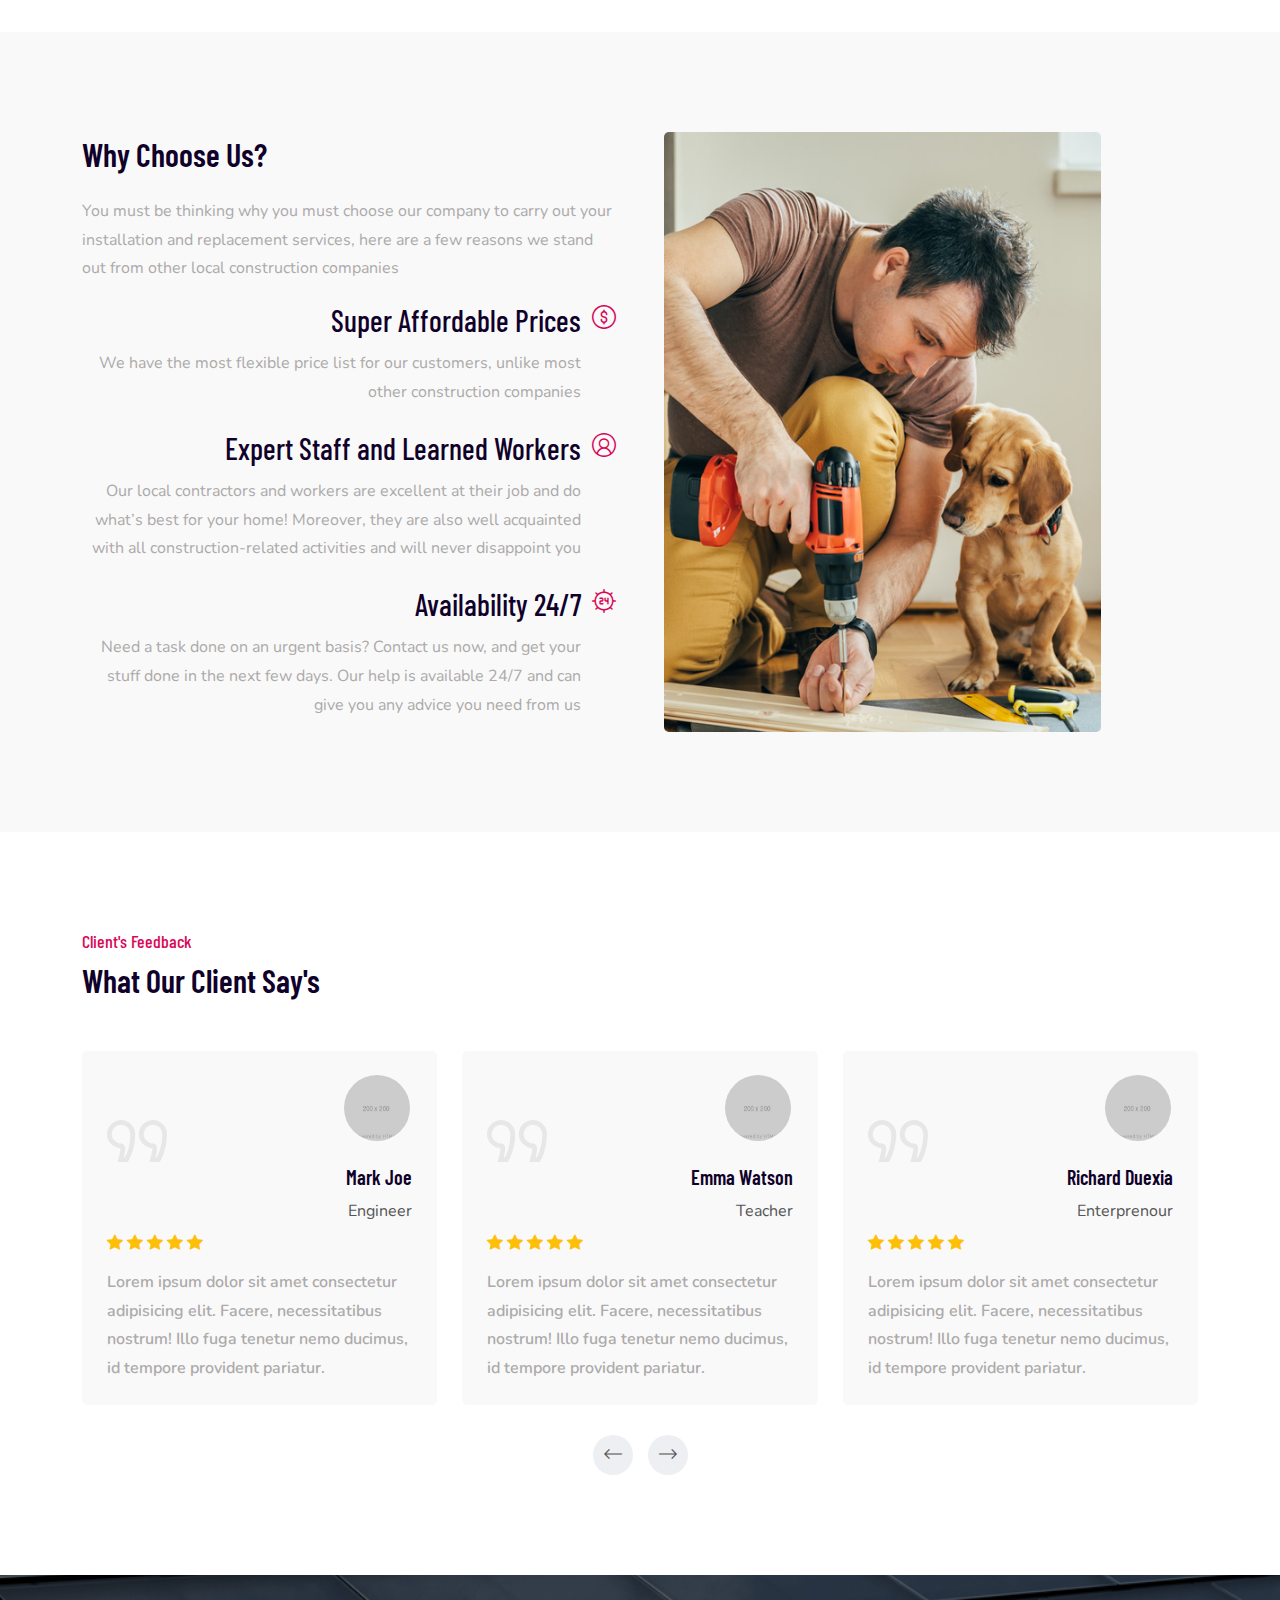
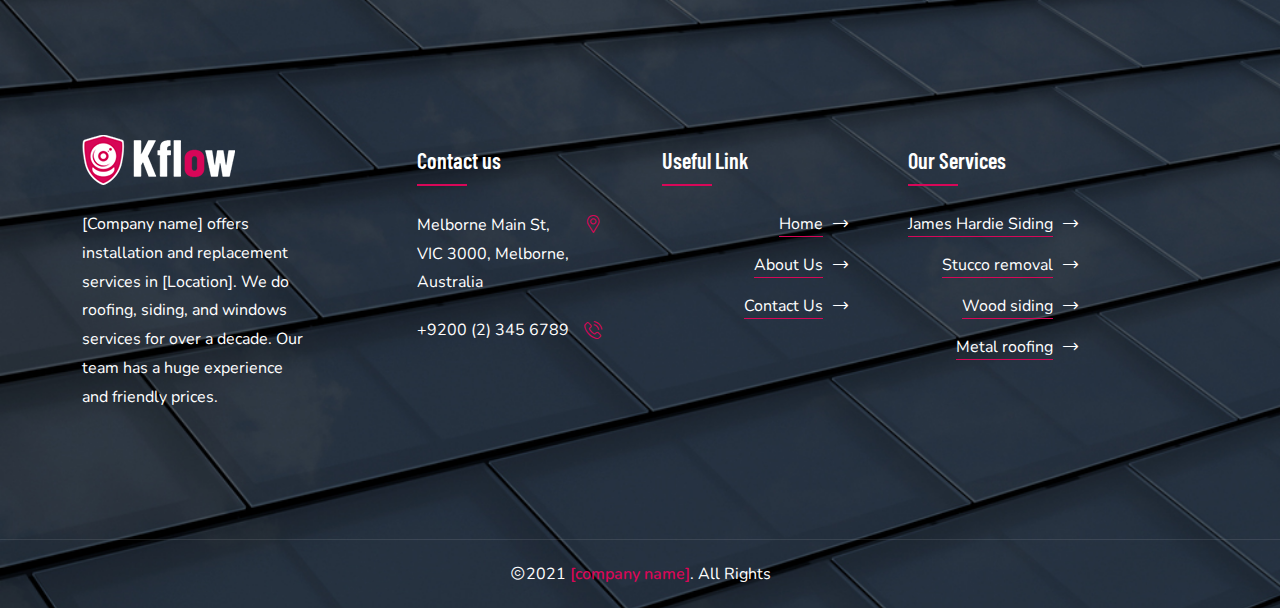
==== commit 4509a77f: "аа" ====
--- a/index.html
+++ b/index.html
@@ -340,10 +340,10 @@
                                         <span class="service-icon">
                                             <img src="./assets/img/005-trowel.png" alt="">
                                         </span>
-                                        <h3 class="service-title"><a href="service-details.html">Siding</a></h3>
+                                        <h3 class="service-title"><a href="james_hardie_siding.html">Siding</a></h3>
                                         <p>Since sidings are really essential for the safety of a house, our company
                                             helps you choose the best siding material and install it. </p>
-                                        <a href="service-details.html" class="btn style3"><span>Read More</span> <i
+                                        <a href="james_hardie_siding.html" class="btn style3"><span>Read More</span> <i
                                                 class="flaticon-left-arrow-3"></i></a>
                                     </div>
                                 </div>
@@ -354,11 +354,11 @@
                                         <span class="service-icon">
                                             <img src="./assets/img/007-window.png" alt="">
                                         </span>
-                                        <h3 class="service-title"><a href="service-details.html">Window installation</a>
+                                        <h3 class="service-title"><a href="fiberglass_windows.html">Window installation</a>
                                         </h3>
                                         <p>Our experts have a lot of window designs that you can choose from. We ensure
                                             they are following the kind of climate you live in.</p>
-                                        <a href="service-details.html" class="btn style3"><span>Read More</span> <i
+                                        <a href="fiberglass_windows.html" class="btn style3"><span>Read More</span> <i
                                                 class="flaticon-left-arrow-3"></i></a>
                                     </div>
                                 </div>
@@ -369,11 +369,11 @@
                                         <span class="service-icon">
                                             <img src="./assets/img/006-solar-panel.png" alt="">
                                         </span>
-                                        <h3 class="service-title"><a href="service-details.html">Roofing</a>
+                                        <h3 class="service-title"><a href="metal_roofing.html">Roofing</a>
                                         </h3>
                                         <p>Choose a sturdy as well as good-looking roof now, to make your house look
                                             prettier than ever before. </p>
-                                        <a href="service-details.html" class="btn style3"><span>Read More</span> <i
+                                        <a href="metal_roofing.html" class="btn style3"><span>Read More</span> <i
                                                 class="flaticon-left-arrow-3"></i></a>
                                     </div>
                                 </div>
@@ -384,11 +384,11 @@
                                         <span class="service-icon">
                                             <img src="./assets/img/005-trowel.png" alt="">
                                         </span>
-                                        <h3 class="service-title"><a href="service-details.html">Stucco removal</a>
+                                        <h3 class="service-title"><a href="stucco_removal.html">Stucco removal</a>
                                         </h3>
                                         <p>To keep your house clean and dust-free, get stucco removal done by our team
                                             of professionals who know how to do it best.</p>
-                                        <a href="service-details.html" class="btn style3"><span>Read More</span> <i
+                                        <a href="stucco_removal.html" class="btn style3"><span>Read More</span> <i
                                                 class="flaticon-left-arrow-3"></i></a>
                                     </div>
                                 </div>
@@ -400,13 +400,13 @@
                                         <span class="service-icon">
                                             <img src="./assets/img/005-trowel.png" alt="">
                                         </span>
-                                        <h3 class="service-title"><a href="service-details.html">Wood sidings
+                                        <h3 class="service-title"><a href="wood_siding.html">Wood sidings
                                                 Installation</a>
                                         </h3>
                                         <p>Are you a nature lover or want to give your house a subtle and natural
                                             outlook? Tell our company to install wood sidings in your home to achieve
                                             your desired look.</p>
-                                        <a href="service-details.html" class="btn style3"><span>Read More</span> <i
+                                        <a href="wood_siding.html" class="btn style3"><span>Read More</span> <i
                                                 class="flaticon-left-arrow-3"></i></a>
                                     </div>
                                 </div>
@@ -417,12 +417,12 @@
                                         <span class="service-icon">
                                             <img src="./assets/img/006-solar-panel.png" alt="">
                                         </span>
-                                        <h3 class="service-title"><a href="service-details.html">Synthetic Slate
+                                        <h3 class="service-title"><a href="synthetic_slate_roofing.html">Synthetic Slate
                                                 Roofing</a>
                                         </h3>
                                         <p>An elegant roofing option that is cost-effective and provides you with
                                             long-term ease. Call us now to get your synthetic slate roofing done!</p>
-                                        <a href="service-details.html" class="btn style3"><span>Read More</span> <i
+                                        <a href="synthetic_slate_roofing.html" class="btn style3"><span>Read More</span> <i
                                                 class="flaticon-left-arrow-3"></i></a>
                                     </div>
                                 </div>
@@ -433,12 +433,12 @@
                                         <span class="service-icon">
                                             <img src="./assets/img/005-trowel.png" alt="">
                                         </span>
-                                        <h3 class="service-title"><a href="service-details.html">Fixing James Hardie
+                                        <h3 class="service-title"><a href="james_hardie_siding.html">Fixing James Hardie
                                                 Sidings</a>
                                         </h3>
                                         <p>James Hardie Sidings - being the most famous sidings in the world - are
                                             long-lasting as well as affordable. </p>
-                                        <a href="service-details.html" class="btn style3"><span>Read More</span> <i
+                                        <a href="james_hardie_siding.html" class="btn style3"><span>Read More</span> <i
                                                 class="flaticon-left-arrow-3"></i></a>
                                     </div>
                                 </div>
@@ -449,12 +449,12 @@
                                         <span class="service-icon">
                                             <img src="./assets/img/006-solar-panel.png" alt="">
                                         </span>
-                                        <h3 class="service-title"><a href="service-details.html">Asphalt Shingles
+                                        <h3 class="service-title"><a href="asphalt_shingles_roofing.html">Asphalt Shingles
                                                 Roofing</a>
                                         </h3>
                                         <p>Our team members will make sure asphalt shingles roofing fits just right and
                                             is the perfect type for your home.</p>
-                                        <a href="service-details.html" class="btn style3"><span>Read More</span> <i
+                                        <a href="asphalt_shingles_roofing.html" class="btn style3"><span>Read More</span> <i
                                                 class="flaticon-left-arrow-3"></i></a>
                                     </div>
                                 </div>
@@ -465,12 +465,12 @@
                                         <span class="service-icon">
                                             <img src="./assets/img/007-window.png" alt="">
                                         </span>
-                                        <h3 class="service-title"><a href="service-details.html">Metal Roofing</a>
+                                        <h3 class="service-title"><a href="metal_roofing.html">Metal Roofing</a>
                                         </h3>
                                         <p>For a long-lasting and durable roof suitable for all weather conditions, we
                                             provide our metal roofing services that leave your home looking gorgeous and
                                             new as ever!</p>
-                                        <a href="service-details.html" class="btn style3"><span>Read More</span> <i
+                                        <a href="metal_roofing.html" class="btn style3"><span>Read More</span> <i
                                                 class="flaticon-left-arrow-3"></i></a>
                                     </div>
                                 </div>
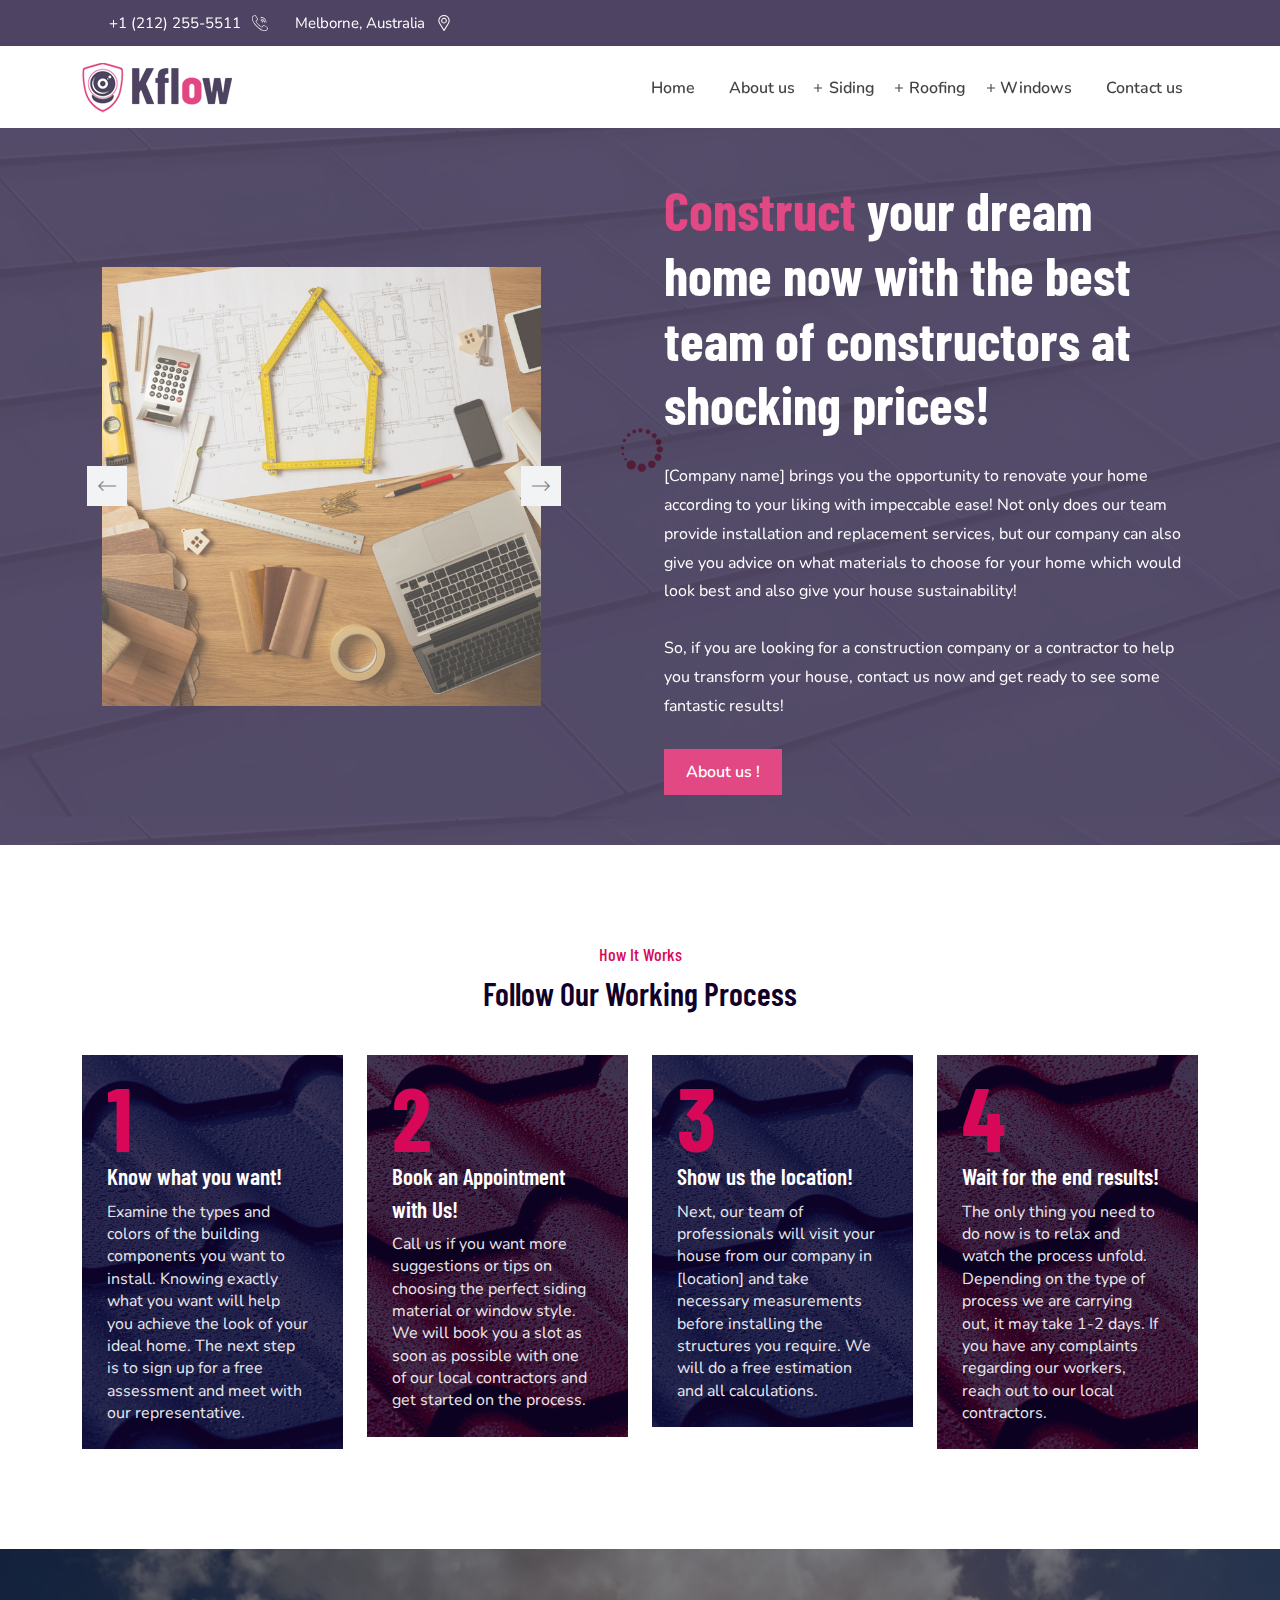
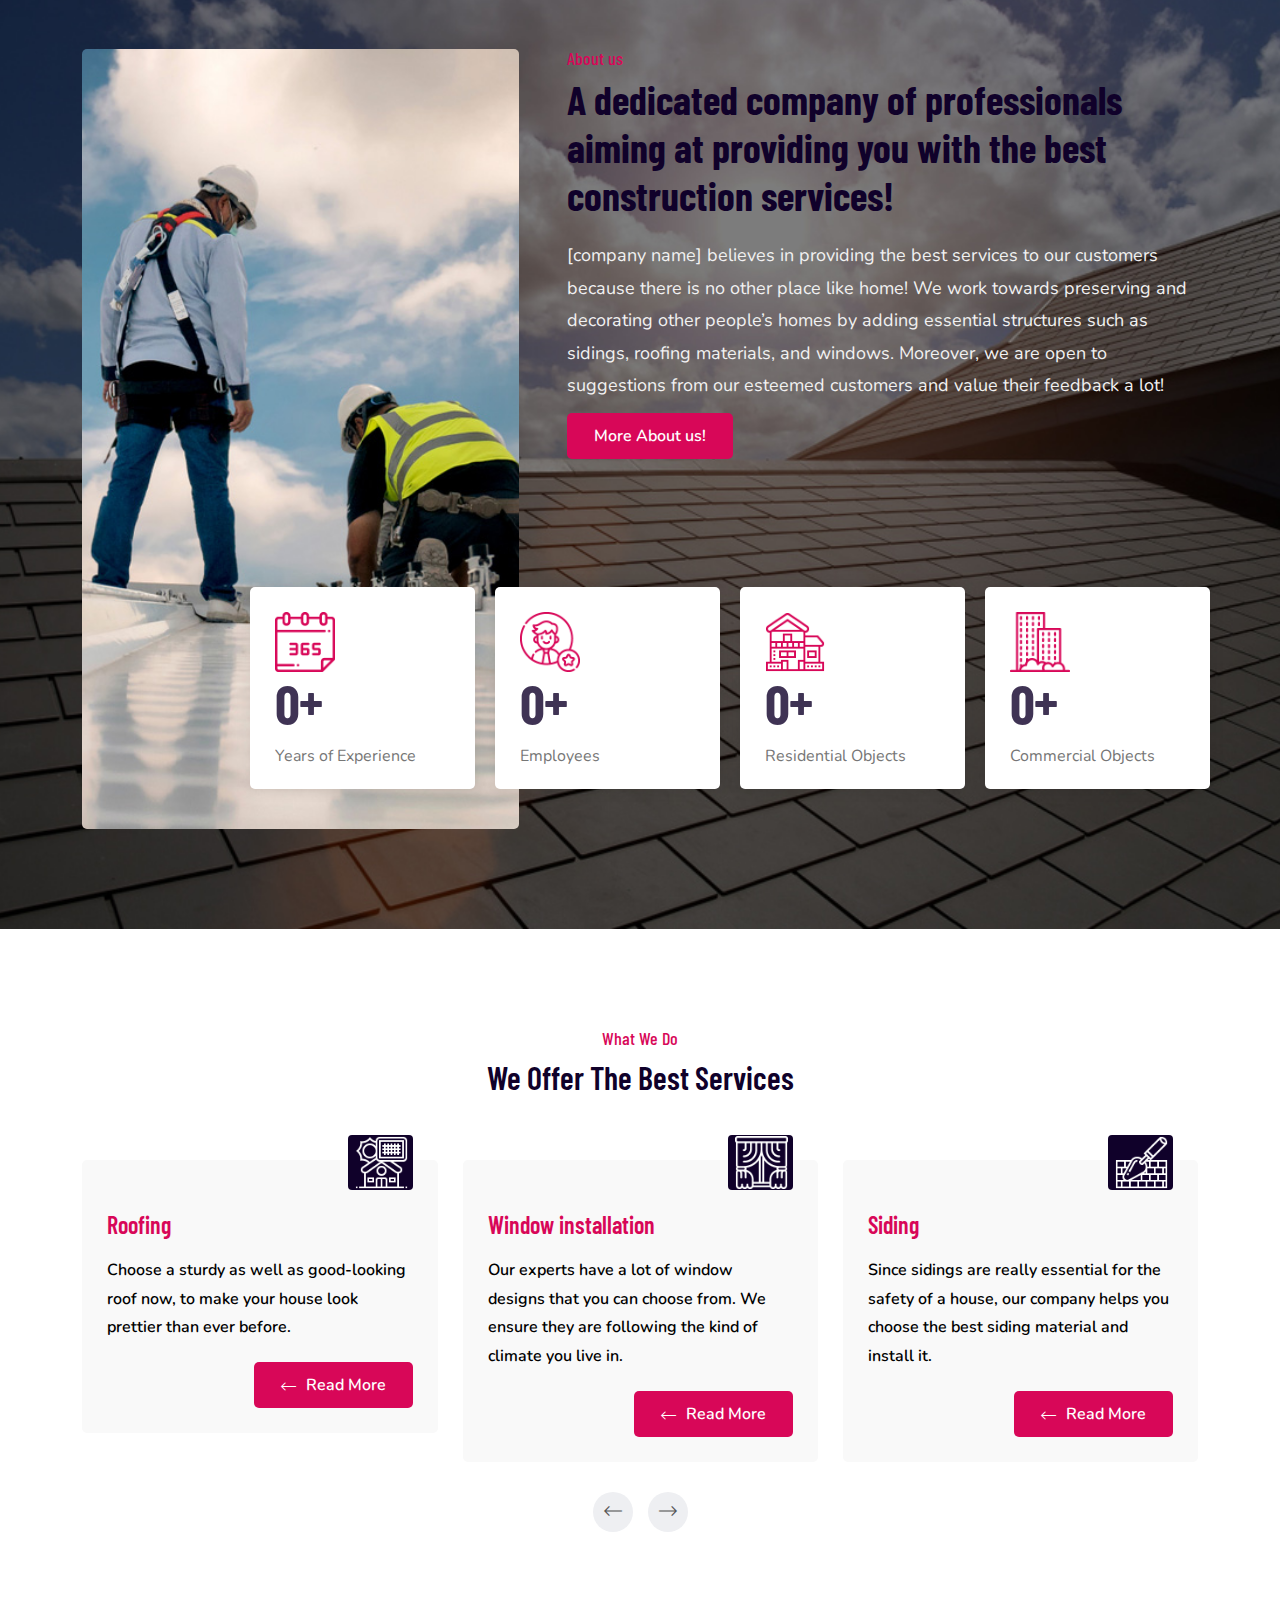
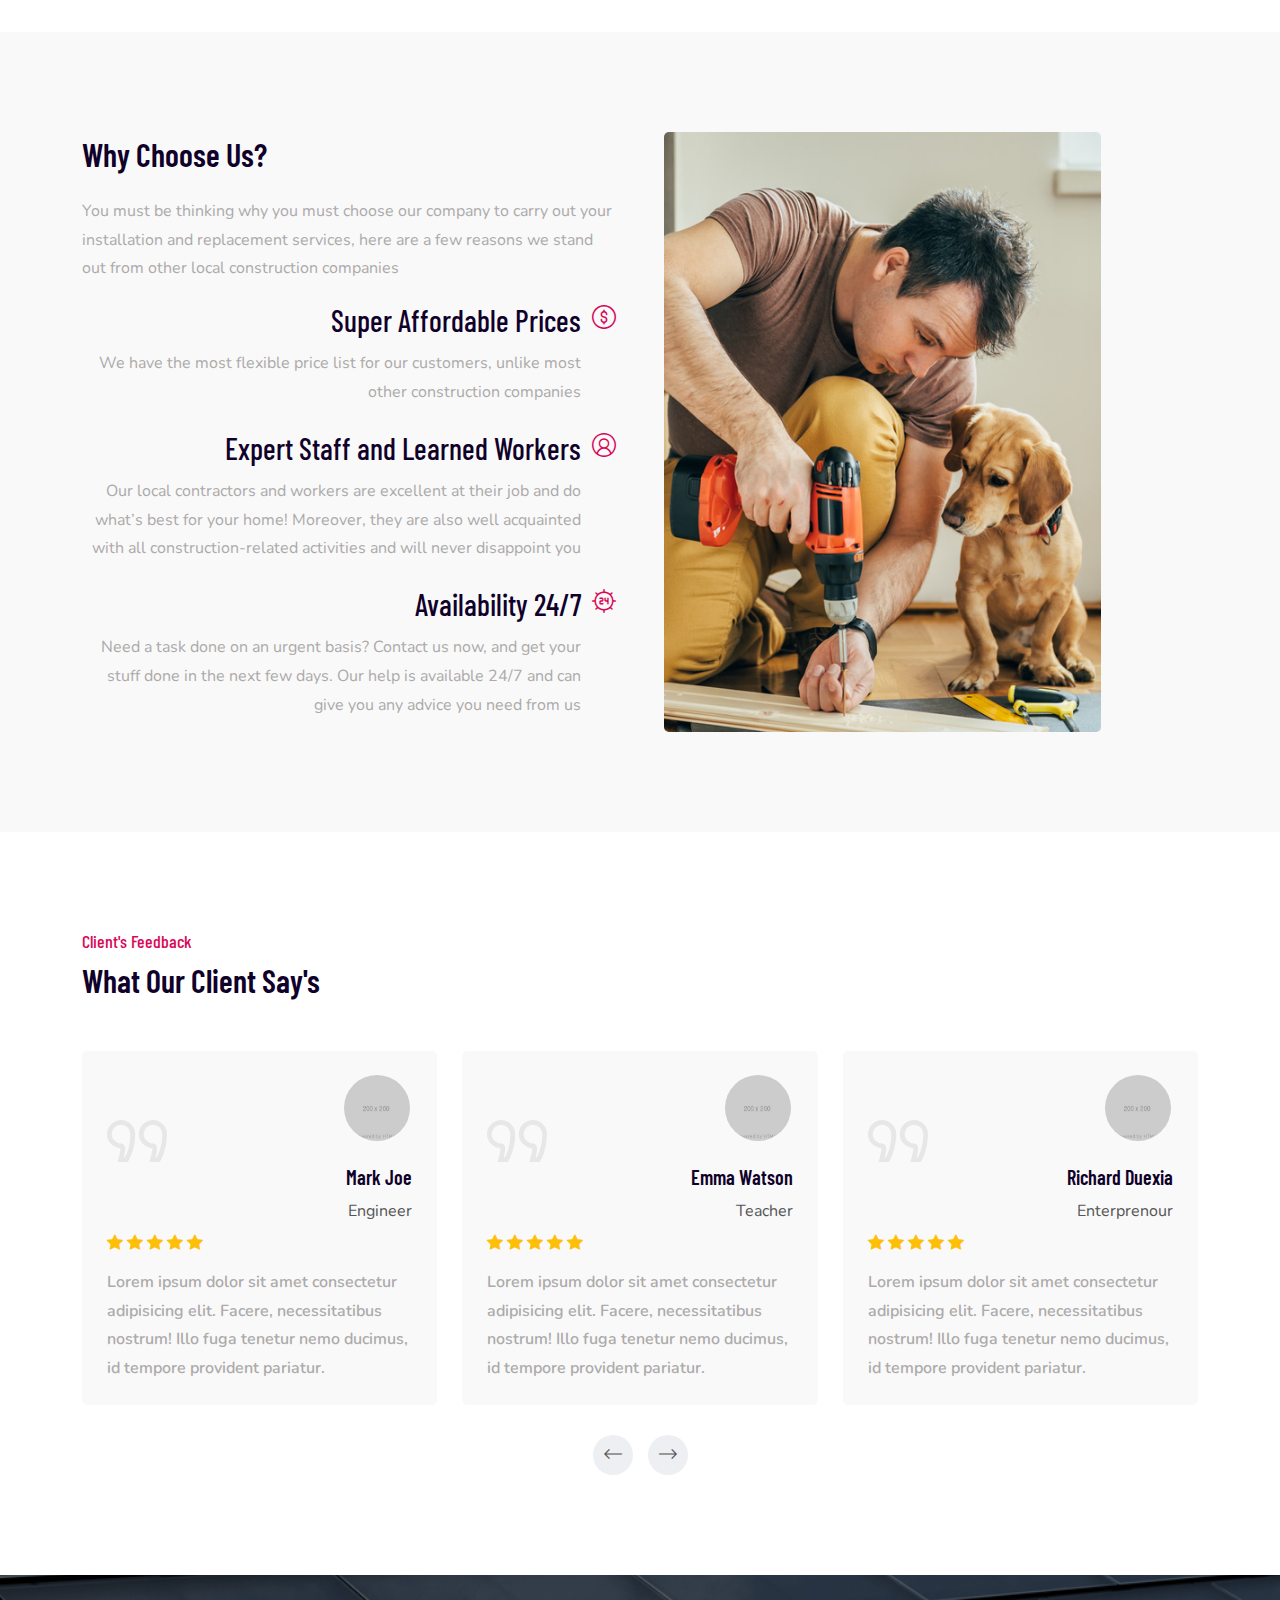
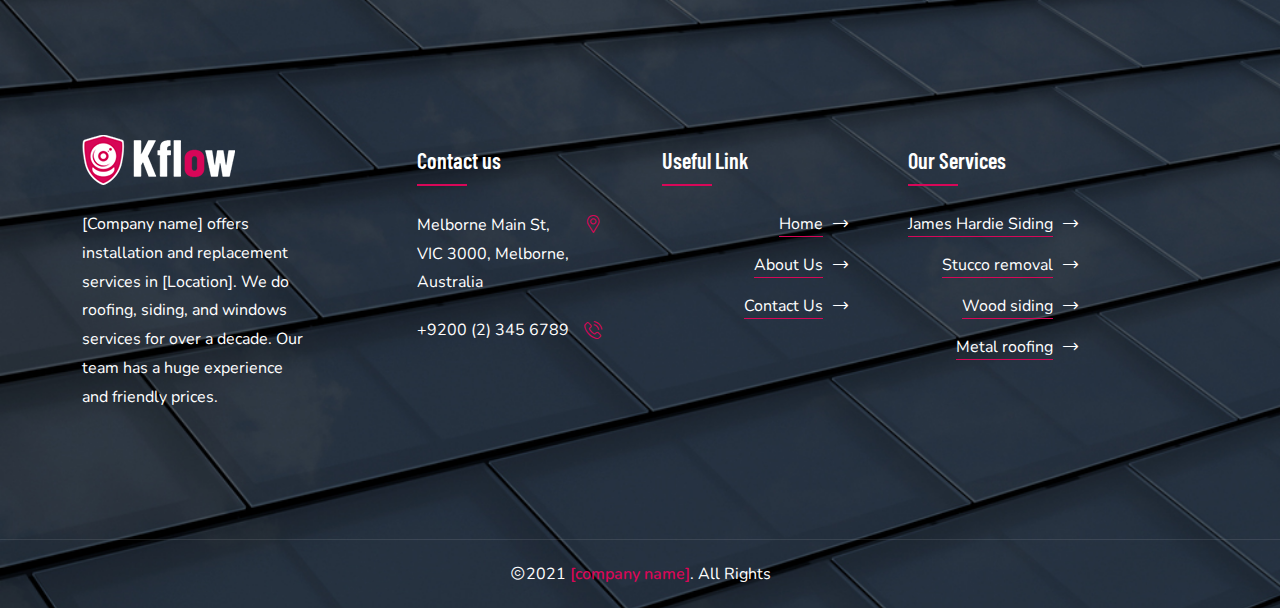
==== commit 068a371f: "jj" ====
--- a/index.html
+++ b/index.html
@@ -354,7 +354,8 @@
                                         <span class="service-icon">
                                             <img src="./assets/img/007-window.png" alt="">
                                         </span>
-                                        <h3 class="service-title"><a href="fiberglass_windows.html">Window installation</a>
+                                        <h3 class="service-title"><a href="fiberglass_windows.html">Window
+                                                installation</a>
                                         </h3>
                                         <p>Our experts have a lot of window designs that you can choose from. We ensure
                                             they are following the kind of climate you live in.</p>
@@ -403,8 +404,8 @@
                                         <h3 class="service-title"><a href="wood_siding.html">Wood sidings
                                                 Installation</a>
                                         </h3>
-                                        <p>Are you a nature lover or want to give your house a subtle and natural
-                                            outlook? Tell our company to install wood sidings in your home to achieve
+                                        <p>Are you a nature lover or want to give your house natural
+                                            outlook? Let us install wood sidings in your home to achieve
                                             your desired look.</p>
                                         <a href="wood_siding.html" class="btn style3"><span>Read More</span> <i
                                                 class="flaticon-left-arrow-3"></i></a>
@@ -421,9 +422,9 @@
                                                 Roofing</a>
                                         </h3>
                                         <p>An elegant roofing option that is cost-effective and provides you with
-                                            long-term ease. Call us now to get your synthetic slate roofing done!</p>
-                                        <a href="synthetic_slate_roofing.html" class="btn style3"><span>Read More</span> <i
-                                                class="flaticon-left-arrow-3"></i></a>
+                                            long-term ease. Call us to get your synthetic slate roofing!</p>
+                                        <a href="synthetic_slate_roofing.html" class="btn style3"><span>Read More</span>
+                                            <i class="flaticon-left-arrow-3"></i></a>
                                     </div>
                                 </div>
                             </div>
@@ -449,13 +450,14 @@
                                         <span class="service-icon">
                                             <img src="./assets/img/006-solar-panel.png" alt="">
                                         </span>
-                                        <h3 class="service-title"><a href="asphalt_shingles_roofing.html">Asphalt Shingles
+                                        <h3 class="service-title"><a href="asphalt_shingles_roofing.html">Asphalt
+                                                Shingles
                                                 Roofing</a>
                                         </h3>
                                         <p>Our team members will make sure asphalt shingles roofing fits just right and
                                             is the perfect type for your home.</p>
-                                        <a href="asphalt_shingles_roofing.html" class="btn style3"><span>Read More</span> <i
-                                                class="flaticon-left-arrow-3"></i></a>
+                                        <a href="asphalt_shingles_roofing.html" class="btn style3"><span>Read
+                                                More</span> <i class="flaticon-left-arrow-3"></i></a>
                                     </div>
                                 </div>
                             </div>
@@ -468,8 +470,7 @@
                                         <h3 class="service-title"><a href="metal_roofing.html">Metal Roofing</a>
                                         </h3>
                                         <p>For a long-lasting and durable roof suitable for all weather conditions, we
-                                            provide our metal roofing services that leave your home looking gorgeous and
-                                            new as ever!</p>
+                                            provide our metal roofing that makes your home strong.</p>
                                         <a href="metal_roofing.html" class="btn style3"><span>Read More</span> <i
                                                 class="flaticon-left-arrow-3"></i></a>
                                     </div>
